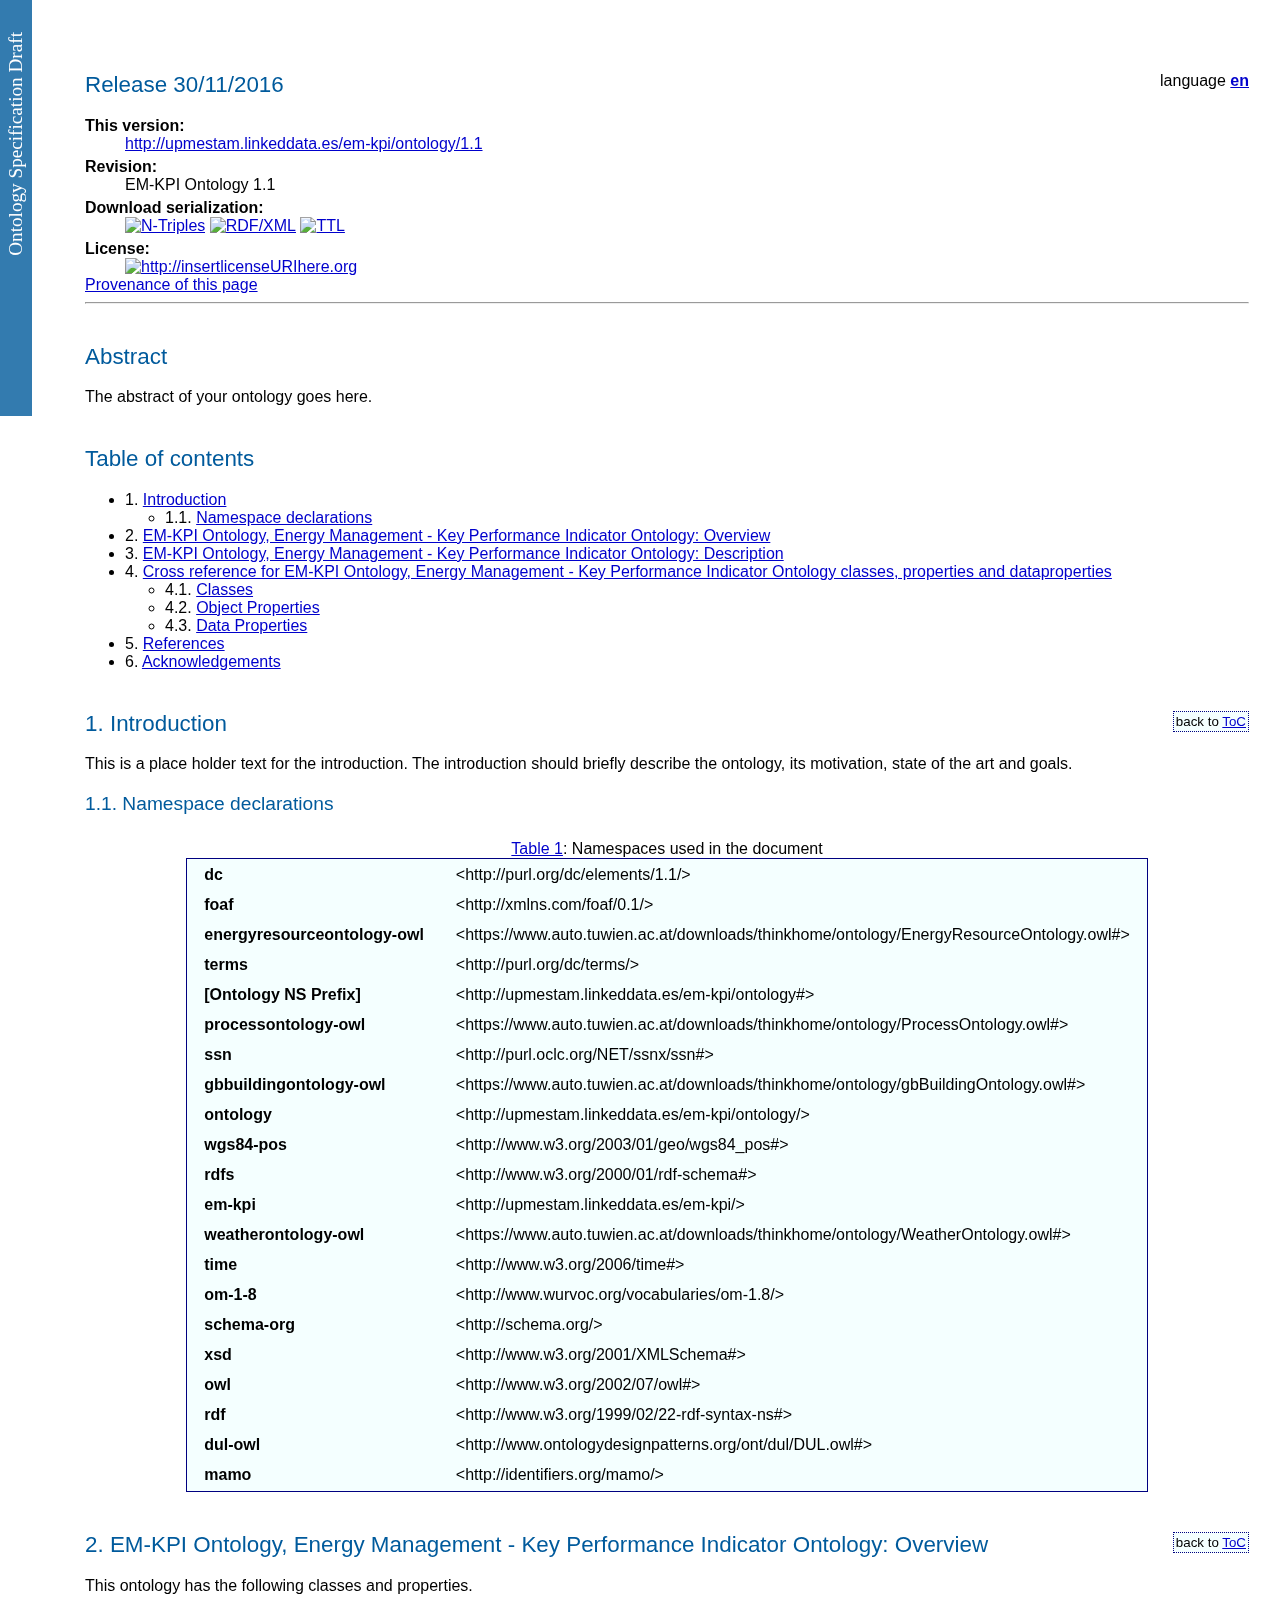
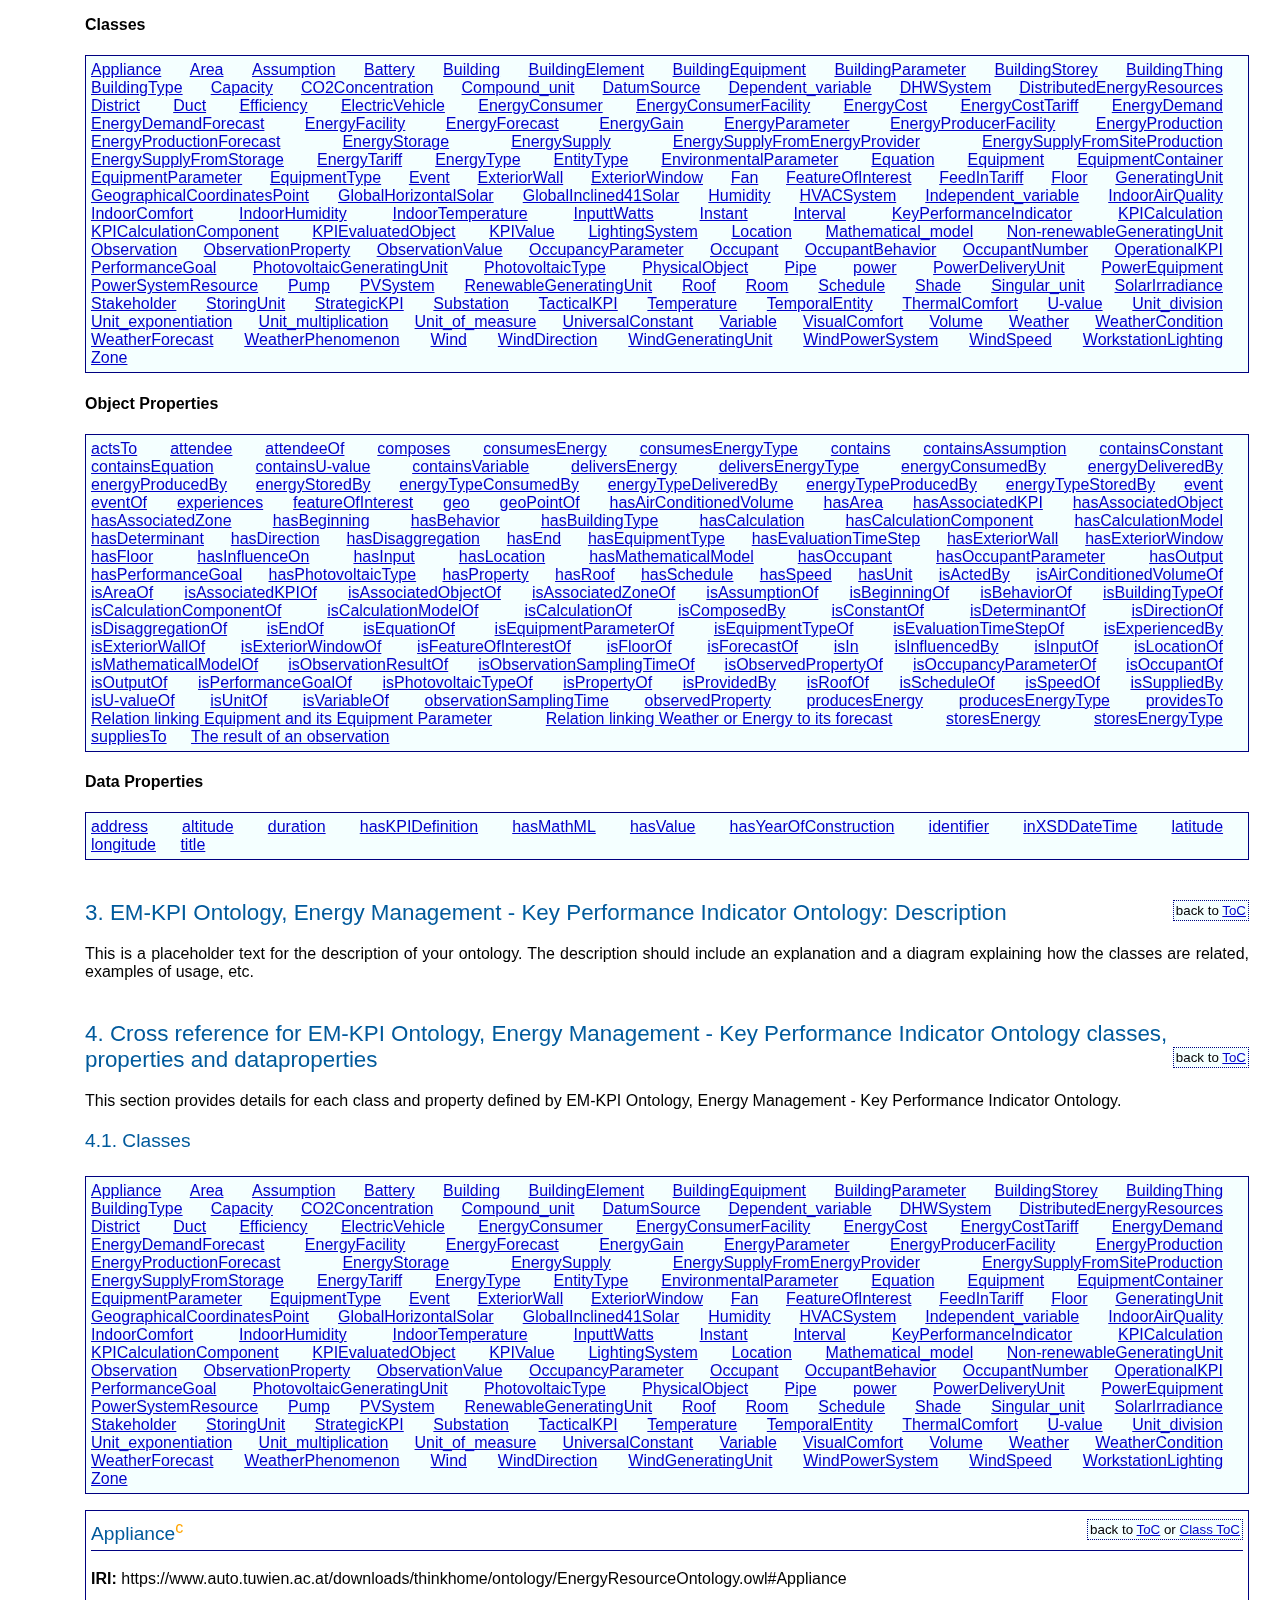
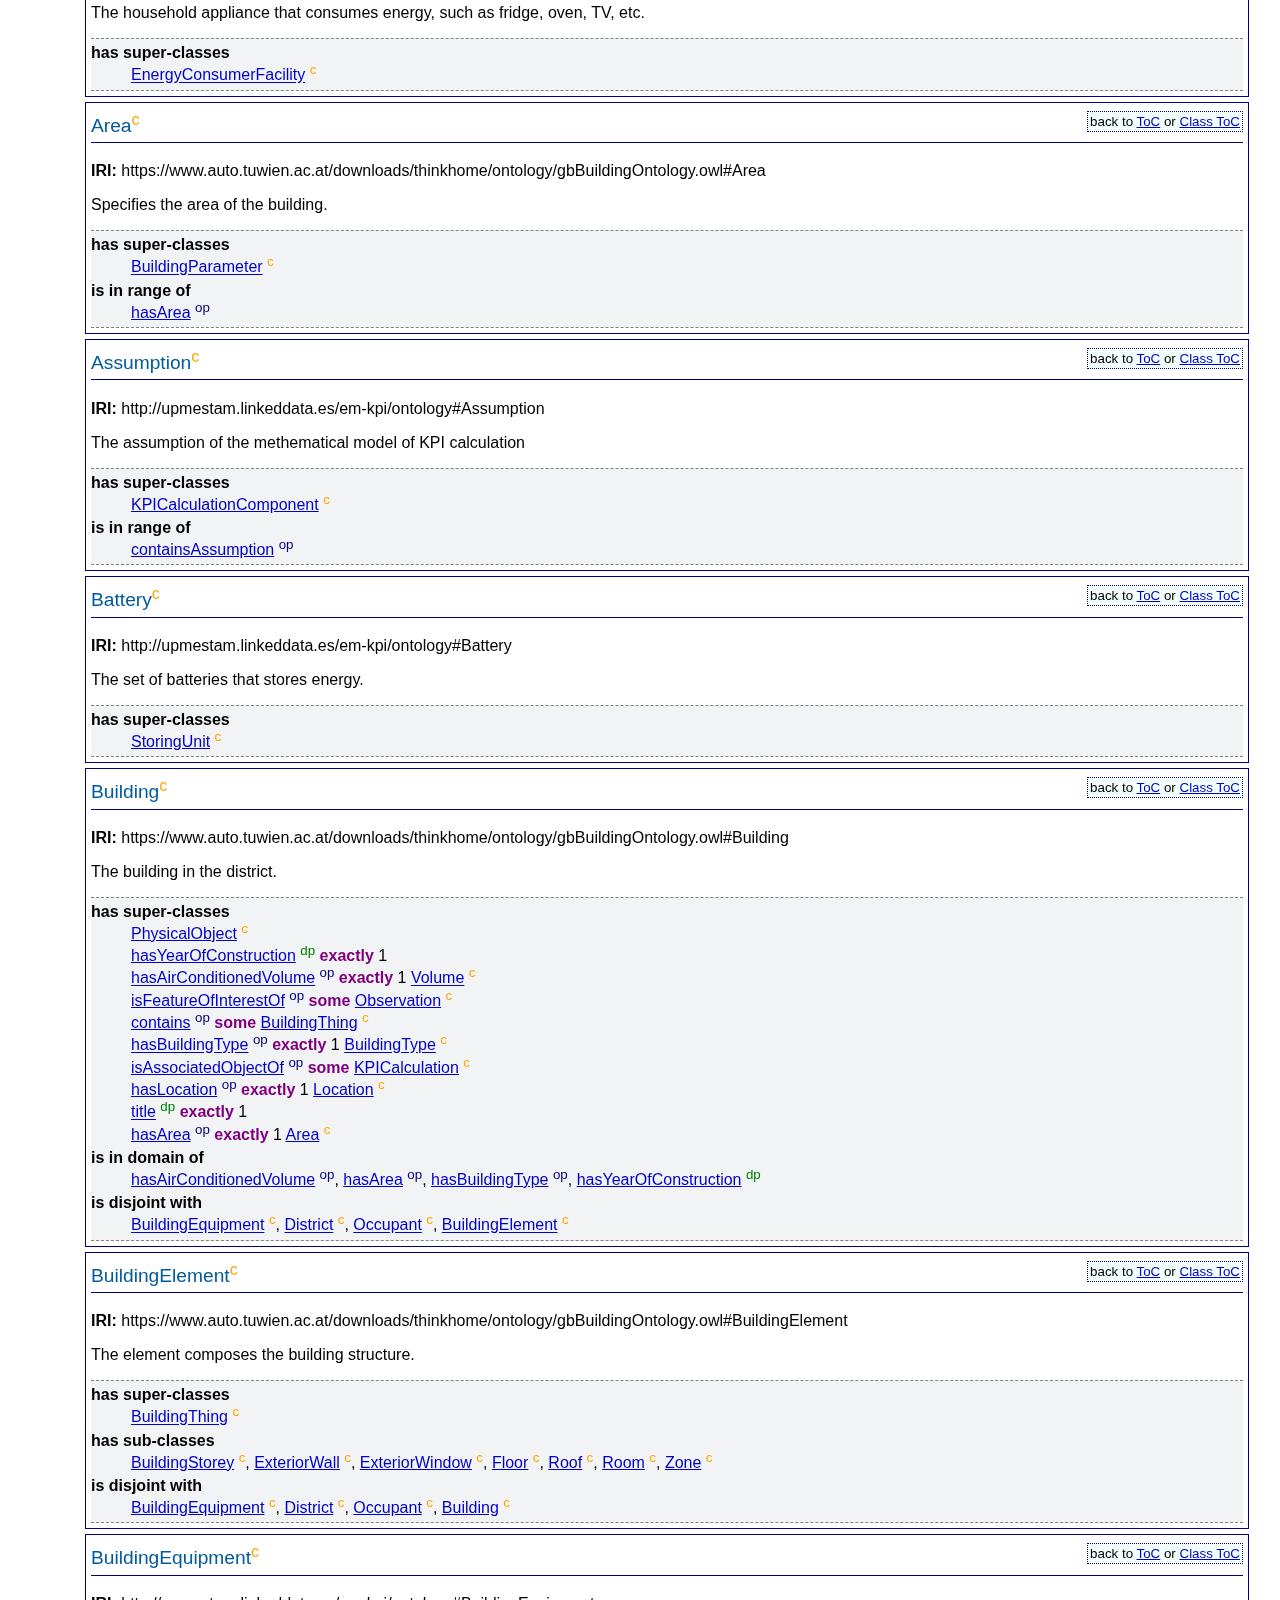
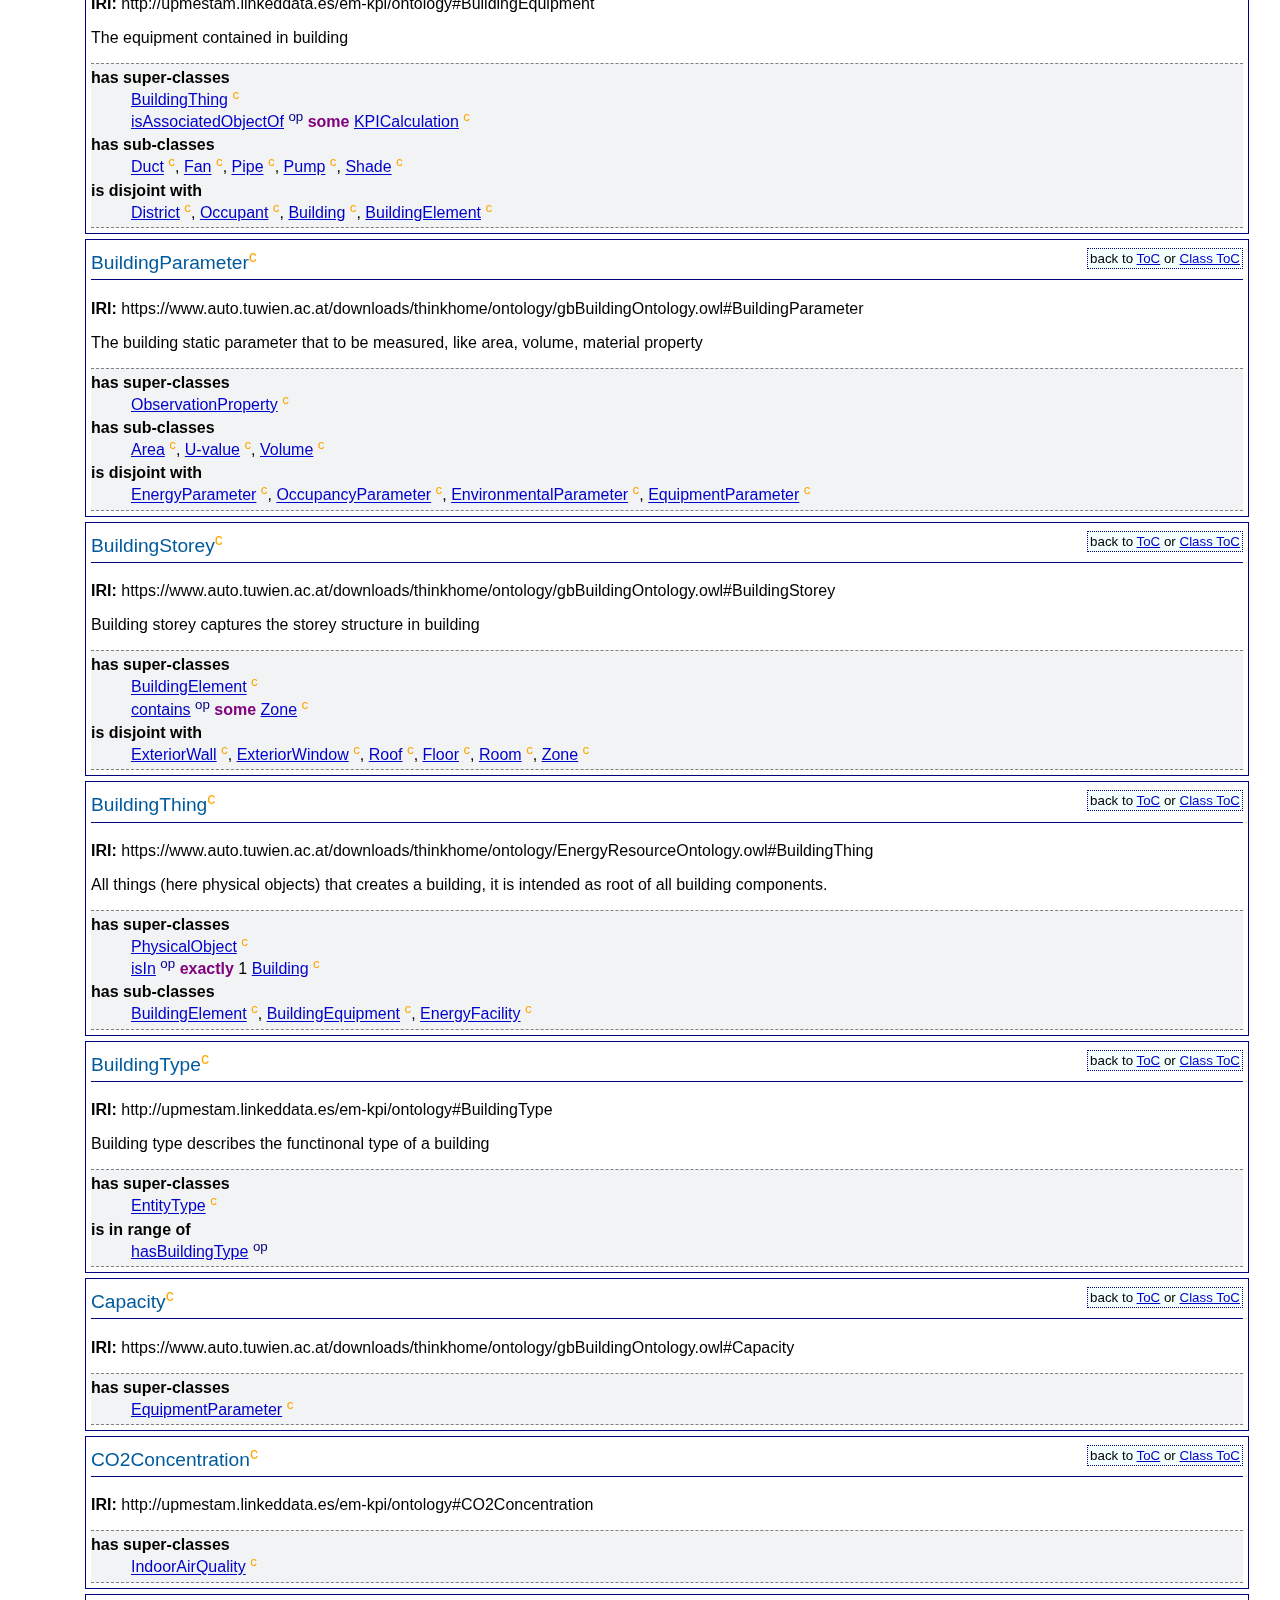
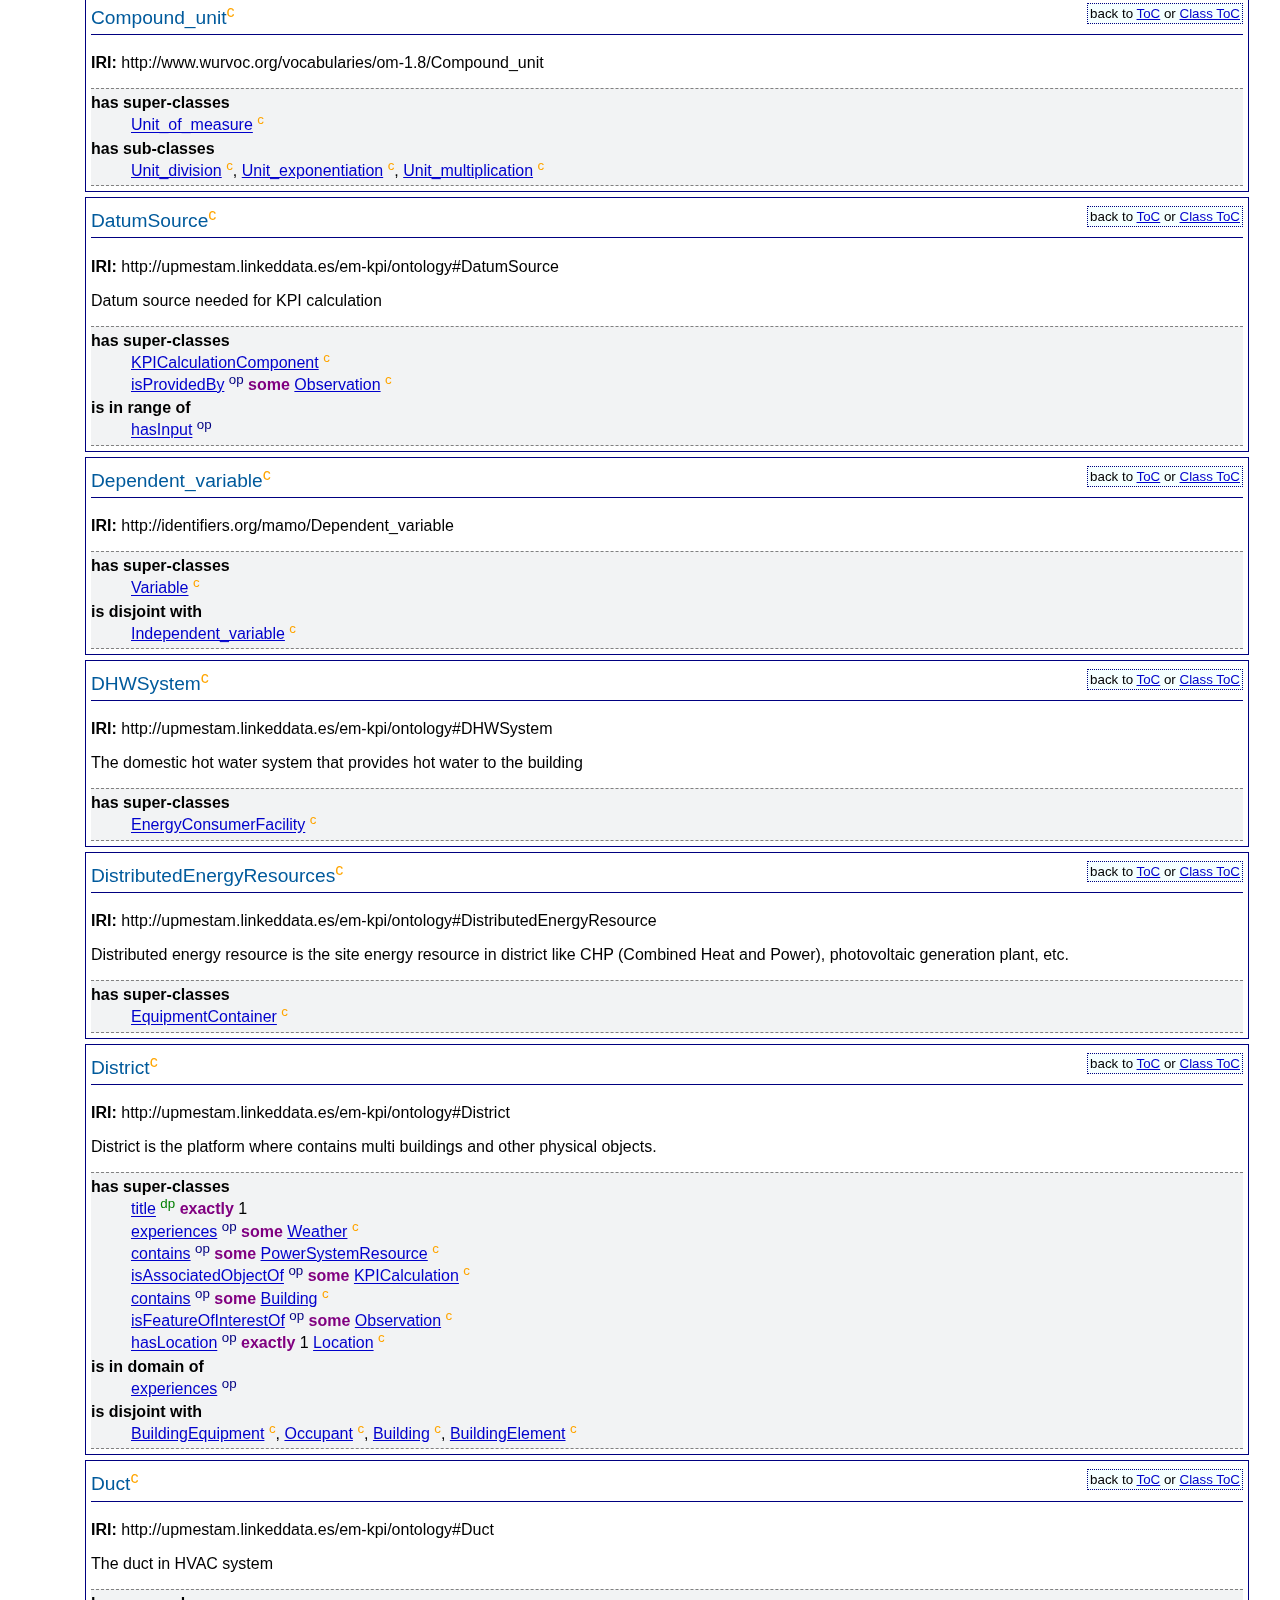
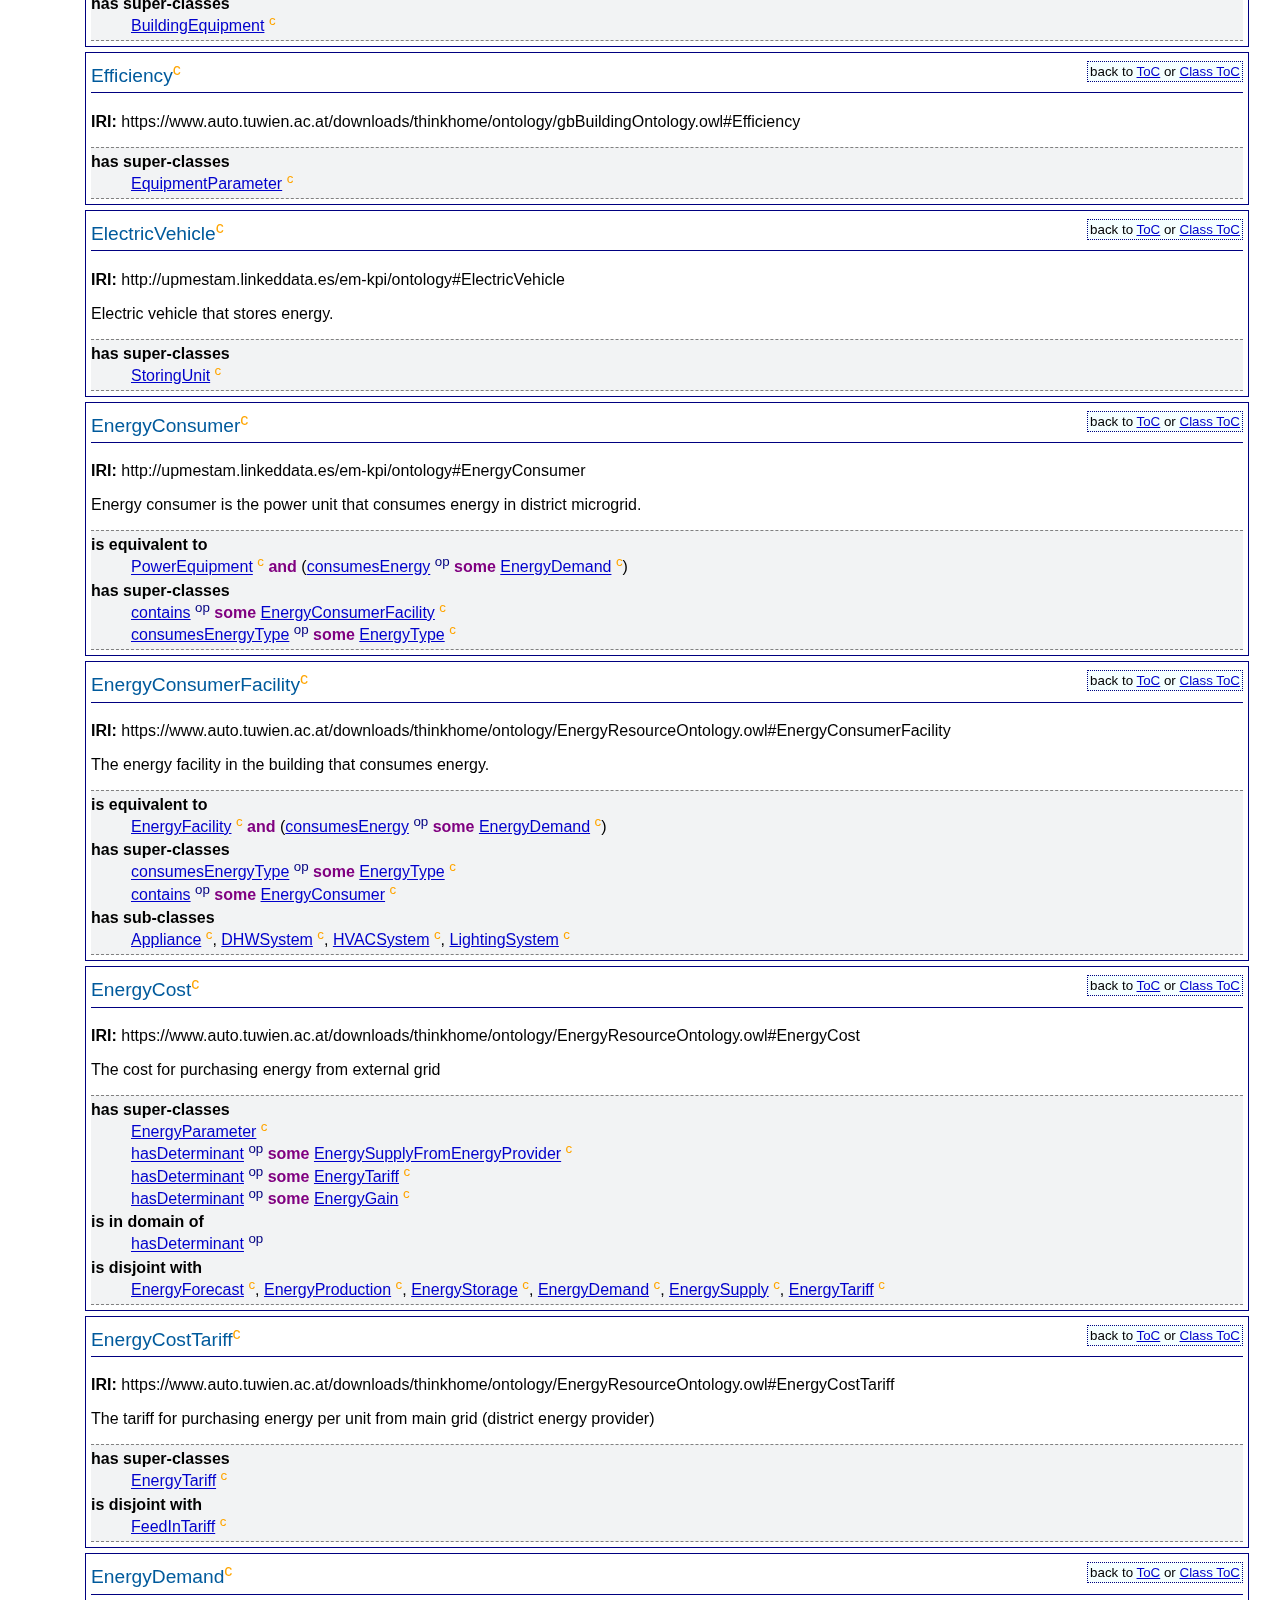
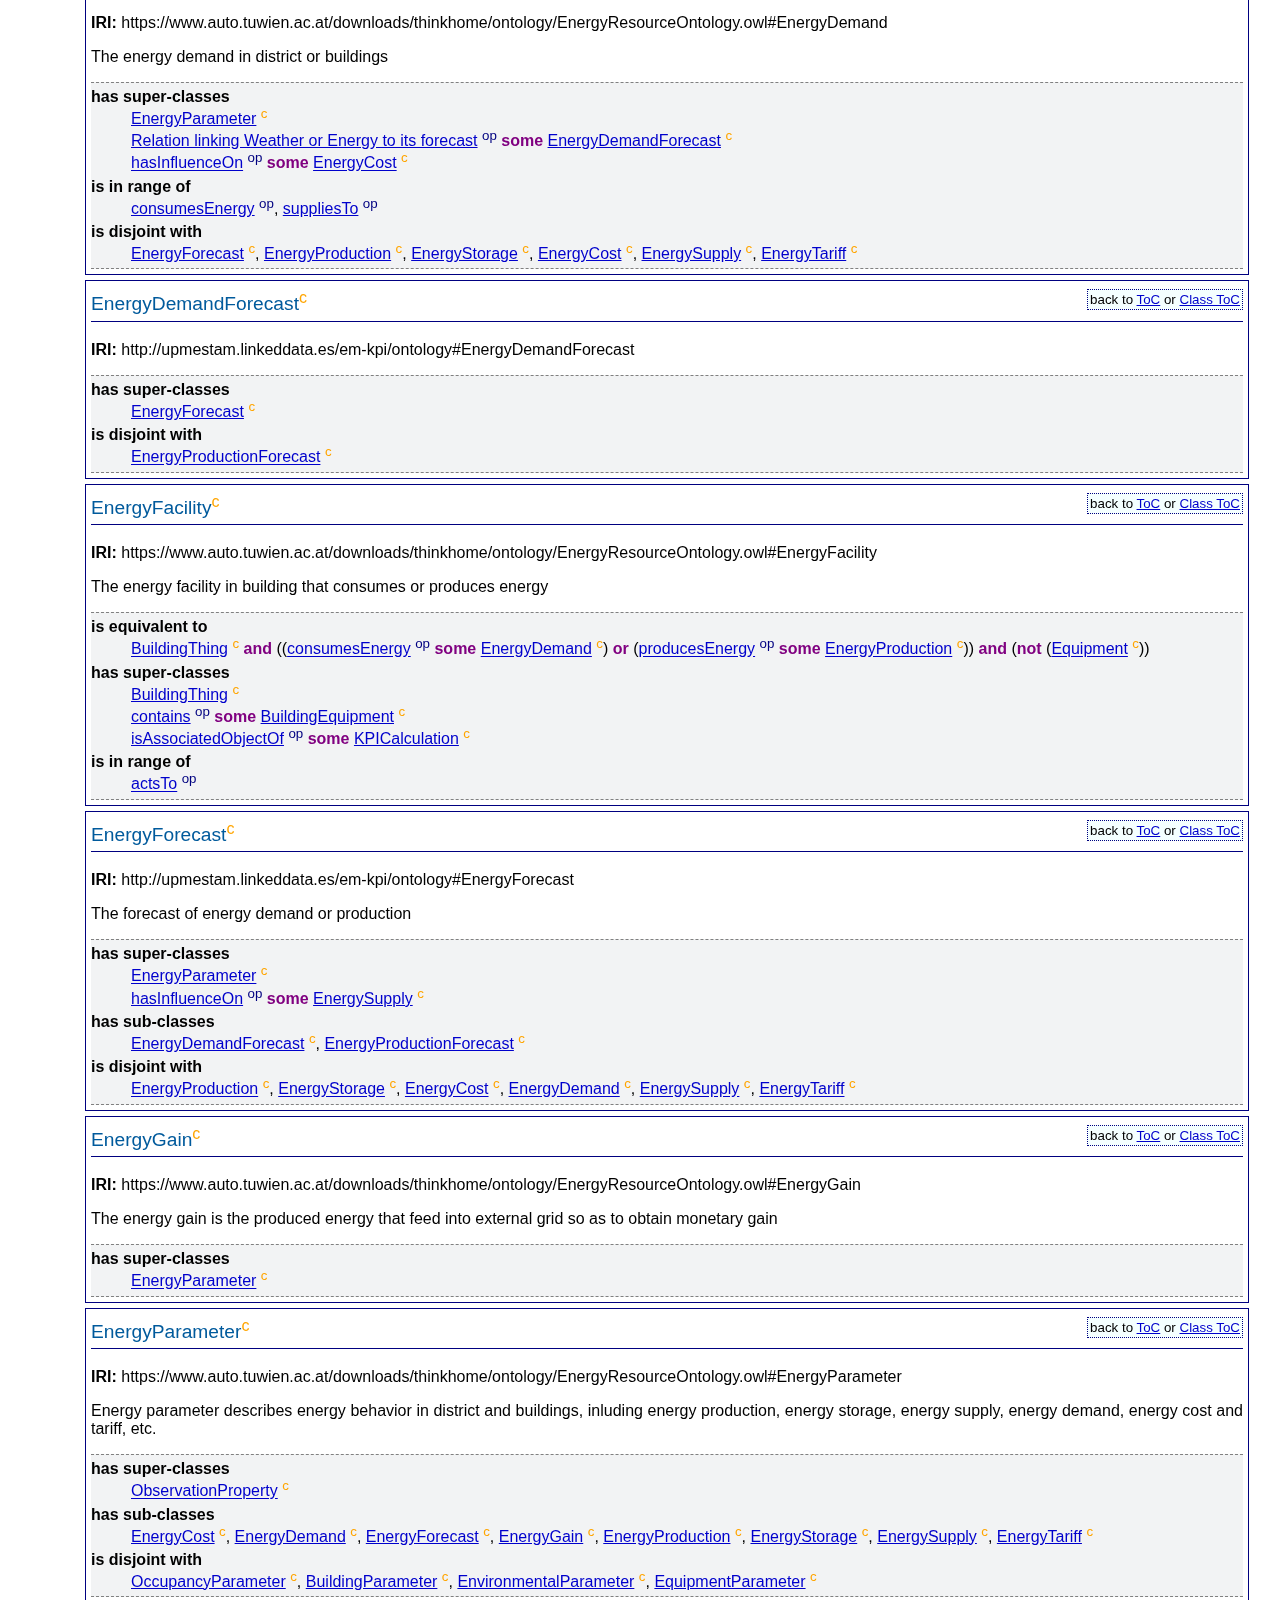
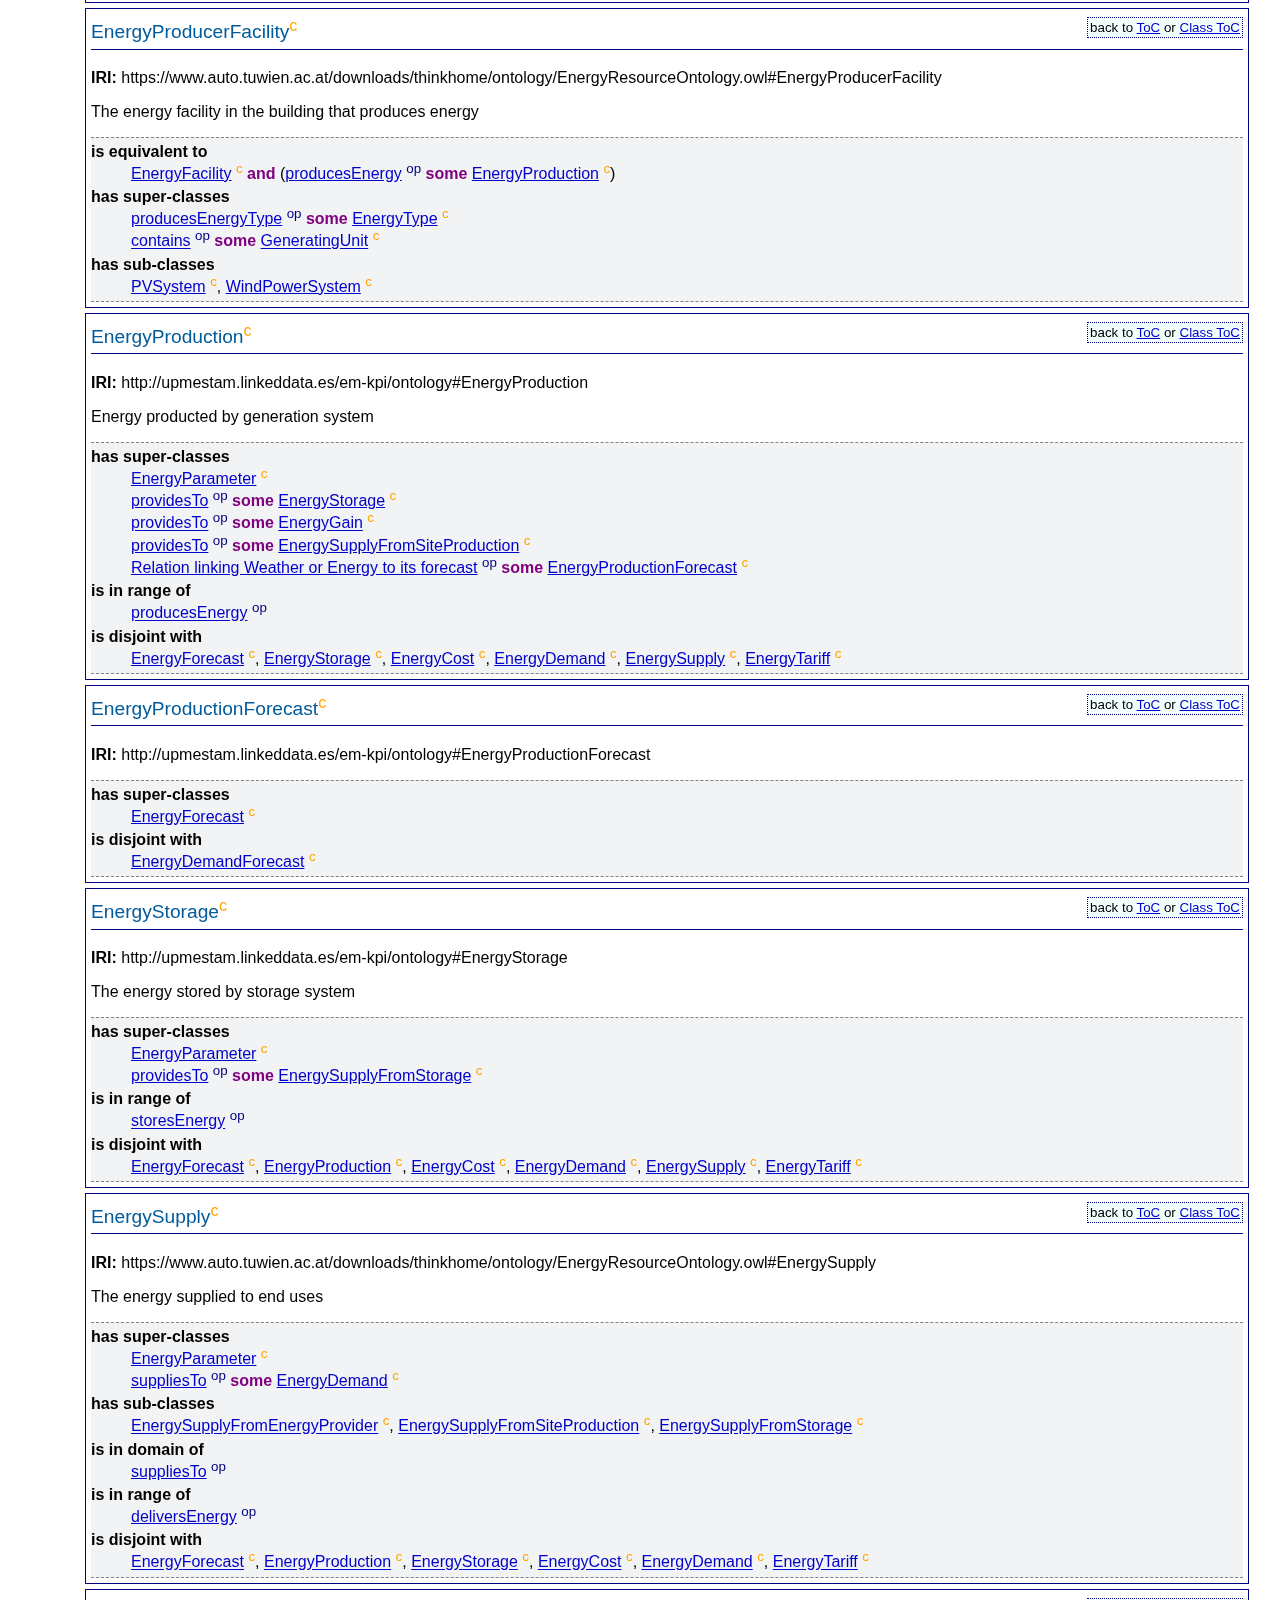
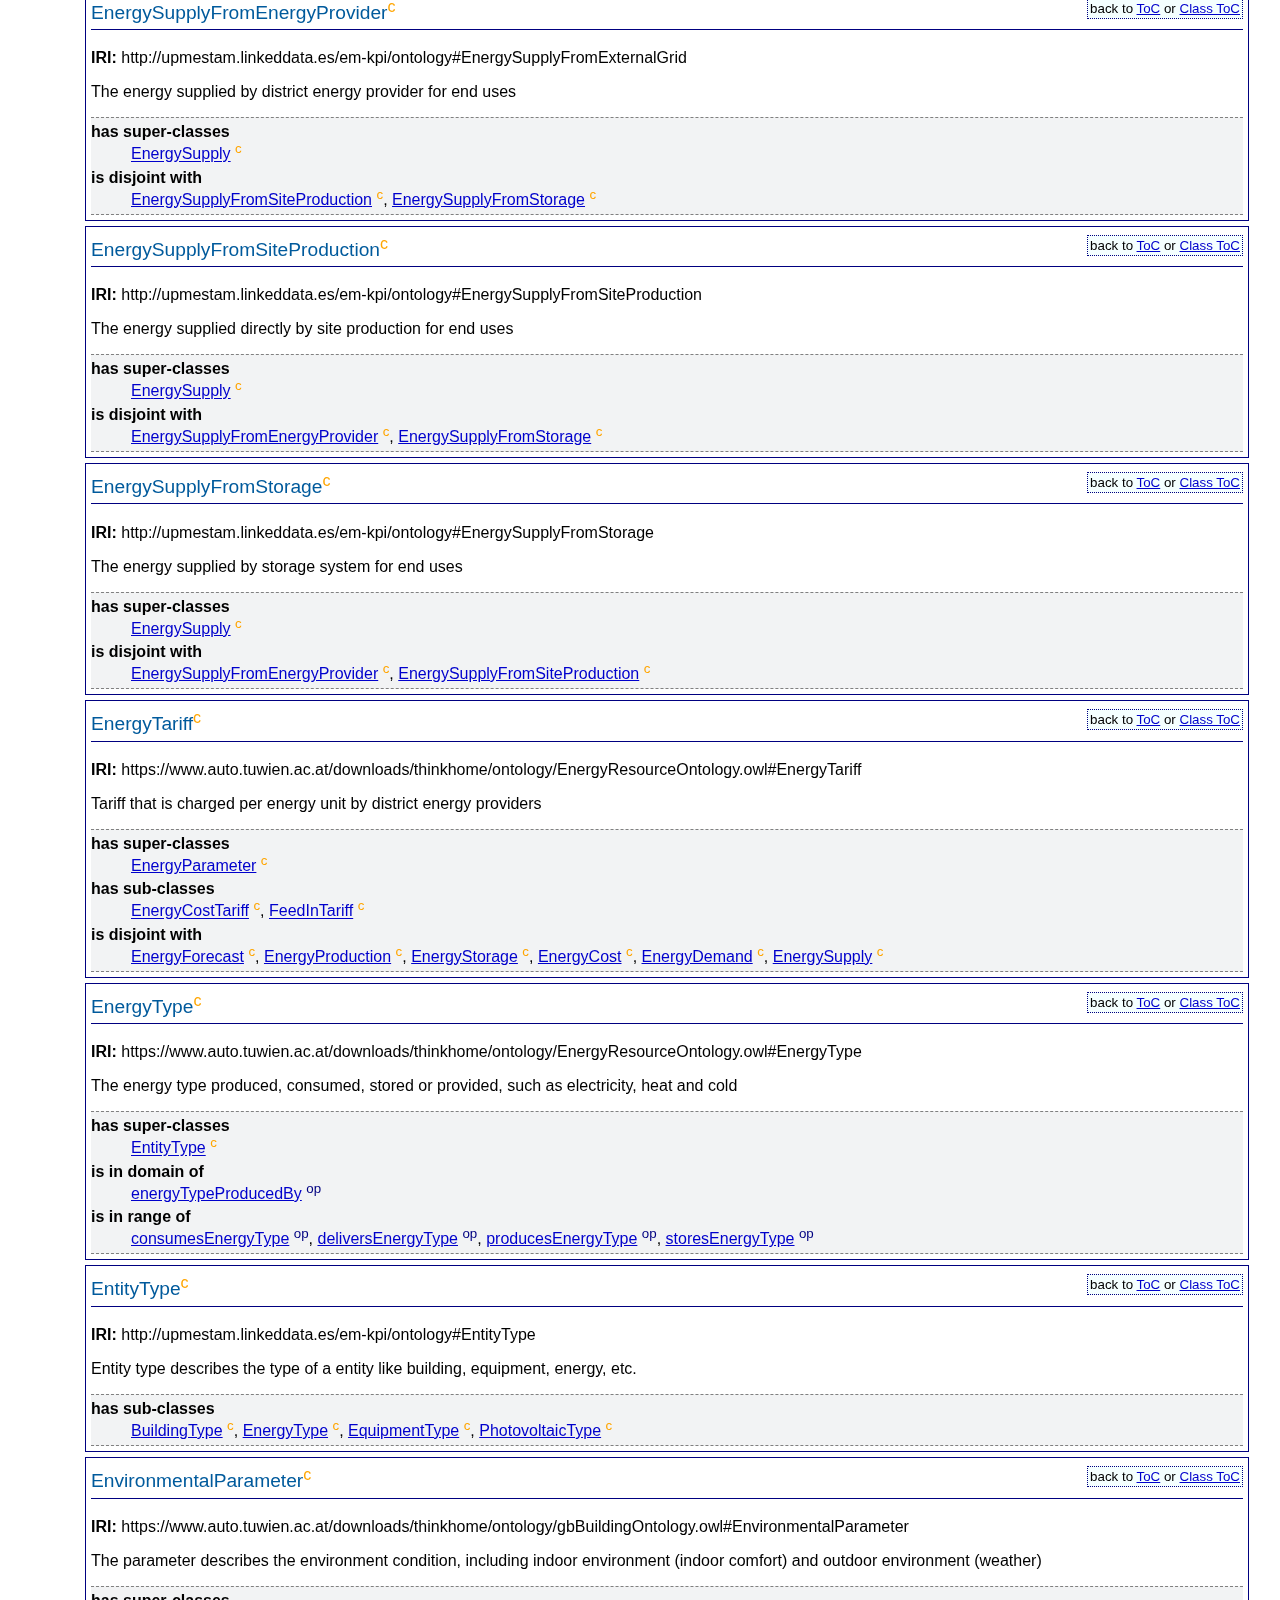
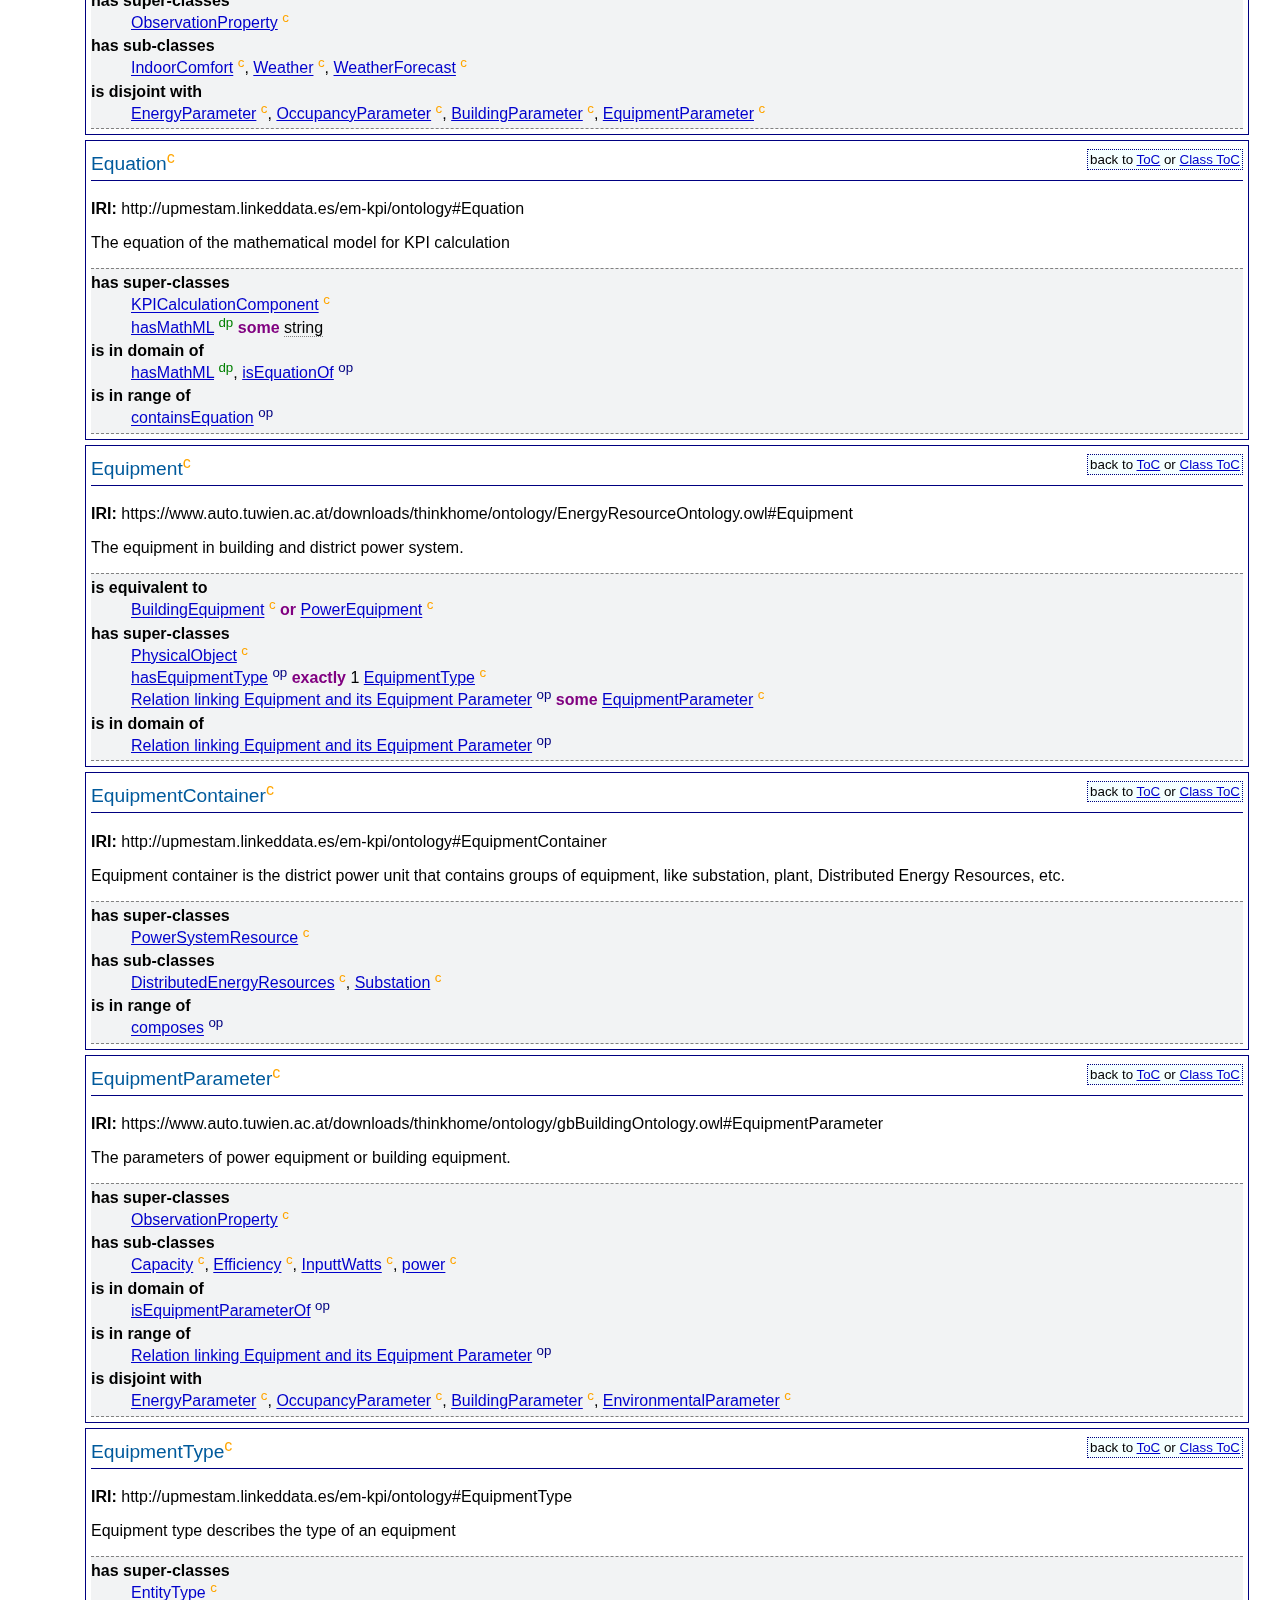
==== OnToology/vocab/em-kpi-1_1.owl/documentation/index-en.html @ 12c440fe "ontoology generated" ====
<!DOCTYPE html>
<html prefix="dc: http://purl.org/dc/terms/ schema: http://schema.org/ prov: http://www.w3.org/ns/prov# foaf: http://xmlns.com/foaf/0.1/ owl: http://www.w3.org/2002/07/owl#">
<head>
<meta http-equiv="content-type" content="text/html; charset=UTF-8" />
 <link rel="stylesheet" href="resources/primer.css" media="screen" />    <link rel="stylesheet" href="resources/rec.css" media="screen" />    <link rel="stylesheet" href="resources/extra.css" media="screen" />    <link rel="stylesheet" href="resources/owl.css" media="screen" />   <script src="resources/jquery.js"></script> 
<script src="resources/marked.min.js"></script> 
    <script> 
function loadHash() {
  jQuery(".markdown").each(function(el){jQuery(this).after(marked(jQuery(this).text())).remove()});
	var hash = location.hash;
	if($(hash).offset()!=null){
	  $('html, body').animate({scrollTop: $(hash).offset().top}, 0);
}
	loadTOC();
}function loadTOC(){
	//process toc dynamically
	  var t='<h2>Table of contents</h2><ul>';i = 1;j=0;
	  jQuery(".list").each(function(){
		if(jQuery(this).is('h2')){
			if(j>0){
				t+='</ul>';
				j=0;
			}
			t+= '<li>'+i+'. <a href=#'+ jQuery(this).attr('id')+'>'+ jQuery(this).text()+'</a></li>';
			i++;
		}
		if(jQuery(this).is('h3')){
			if(j==0){
				t+='<ul>';
			}
			j++;
			t+= '<li>'+(i-1)+'.'+j+'. '+'<a href=#'+ jQuery(this).attr('id')+'>'+ jQuery(this).text()+'</a></li>';
		}
		t = t.replace(' back to ToC','');
	  });
	  t+='</ul>';
	  $("#toc").html(t); 
}    $(function(){
      $("#abstract").load("sections/abstract-en.html"); 
      $("#introduction").load("sections/introduction-en.html"); 
      $("#overview").load("sections/overview-en.html"); 
      $("#description").load("sections/description-en.html"); 
      $("#references").load("sections/references-en.html"); 
      $("#crossref").load("sections/crossref-en.html", null, loadHash); 
    });
    </script> 
  </head> 

<body resource="http://upmestam.linkeddata.es/em-kpi/ontology" typeOf="owl:Ontology schema:TechArticle">
<span resource="" typeOf="foaf:Document schema:WebPage">
<span property="dc:created schema:dateCreated" content="30/11/2016"></span>
<span property="dc:contributor prov:wasAttributedTo schema:contributor" resource="http://purl.org/net/dgarijo"></span>
</span>
<div class="container"><div class="head">
<div style="float:right">language <a href="index-en.html"><b>en</b></a> </div>
<span property="dc:modified schema:dateModified" content="30/11/2016"></span>
<h2>Release  30/11/2016</h2>
<dl>
<dt>This version:</dt>
<dd><a href="http://upmestam.linkeddata.es/em-kpi/ontology/1.1">http://upmestam.linkeddata.es/em-kpi/ontology/1.1</a></dd>
</dl><dt>Revision:</dt>
<dd property="schema:version">EM-KPI Ontology 1.1</dd>
<dl><dt>Download serialization:</dt><dd><span><a href="ontology.n3" target="_blank"><img src="https://img.shields.io/badge/Format-N_Triples-blue.svg" alt="N-Triples"></img></a> </span><span><a href="ontology.xml" target="_blank"><img src="https://img.shields.io/badge/Format-RDF/XML-blue.svg" alt="RDF/XML"></img></a> </span><span><a href="ontology.ttl" target="_blank"><img src="https://img.shields.io/badge/Format-TTL-blue.svg" alt="TTL"></img></a> </span></dd></dl><dl><dt>License: </dt><dd><a rel="license" href="http://insertlicenseURIhere.org" target="_blank"><img src ="https://img.shields.io/badge/License-license name goes here-blue.svg" alt="http://insertlicenseURIhere.org"></img></a>
<span property="dc:license" resource="http://insertlicenseURIhere.org"></span>
</dd></dl><dl><a href="provenance/provenance-en.html" target="_blank">Provenance of this page</a></dl><hr/>
</div>
<div class="status">
<div>
<span>Ontology Specification Draft</span>
</div>
</div>     <div id="abstract"></div>
<div id="toc"></div>     <div id="introduction"></div>
     <div id="overview"></div>
     <div id="description"></div>
     <div id="crossref"></div>
     <div id="references"></div>
<div id="acknowledgements">
<h2 id="ack" class="list">Acknowledgements <span class="backlink"> back to <a href="#toc">ToC</a></span></h2>
<p>The authors would like to thank <a href="http://www.essepuntato.it/">Silvio Peroni</a> for developing <a href="http://www.essepuntato.it/lode">LODE</a>, a Live OWL Documentation Environment, which is used for representing the Cross Referencing Section of this document and <a href="https://w3id.org/people/dgarijo">Daniel Garijo</a> for developing <a href="https://github.com/dgarijo/Widoco">Widoco</a>, the program used to create the template used in this documentation.</p>
</div>
</body> 
</html>
---- OnToology/vocab/em-kpi-1_1.owl/documentation/resources/primer.css ----
/* define a class "noprint" for sections which don't get printed */  
.noprint { display: none; }

/* our syntax menu for switching */
div.syntaxmenu {
  border: 1px dotted black;
  padding:0.5em;
  margin: 1em; 
}

.container {
    margin-right: auto;
    margin-left: auto;
    padding-left: 15px;
    padding-right: 15px;
}

@media print {
   div.syntaxmenu { display:none; }
}

/* use tab-like headers for syntax examples */
div.exampleheader {
  font-size: 90%;
  float: left;
  background: #F9F9F9;
  color: #2F6FAB;
  border: 1px dashed #2F6FAB;
  border-bottom: 0px;
  padding-top: 2px;
}

div.exampleheader span.exampleheader {
  background: #F9F9F9;
  padding-top: 0px;
  padding-right: 10px;
  padding-left: 10px;
  padding-bottom: 3px;
  padding-top: 0px;
}

/* Also copy MediaWiki style here, so it will not look different when exported */
div.fssyntax pre, div.rdfxml pre, div.owlxml pre, div.turtle pre, div.manchester pre  {
  background-color: #F9F9F9;
  border: 1px dashed #2F6FAB;
  color: black;
  line-height: 1.1em;
  padding: 1em;
  clear: both;
  margin-left: 0em;
}
/* Expansion to add the status*/
.status {
    position: fixed;
    left: 0em;
    top: 0em;
    text-align: right;
    vertical-align: middle;
    /* Square version of the inside span. Slightly larger */
    width: 26em;
    height: 26em;
    z-index: -1;
    opacity: 0.8;
    
    /** From http://stackoverflow.com/questions/1080792/how-to-draw-vertical-text-with-css-cross-browser */

    -webkit-transform: rotate(-90deg);
    -moz-transform: rotate(-90deg);
    -ms-transform: rotate(-90deg);
    -o-transform: rotate(-90deg);
    transform: rotate(-90deg);
    /* also accepts left, right, top, bottom coordinates; not
    * required, but a good idea for styling */
    -webkit-transform-origin: 50% 50%;
    -moz-transform-origin: 50% 50%;
    -ms-transform-origin: 50% 50%;
    -o-transform-origin: 50% 50%;
    transform-origin: 50% 50%;

    /* Should be unset in IE9+ I think. */
    filter: progid:DXImageTransform.Microsoft.BasicImage(rotation=3);
}

/* The actual status box */
 .status div {   
    display: block;
    background: rgb(0, 90, 156);
    color: white;
    width: 24em;
    padding-top: 0.3em;
    padding-left: 0em;
    padding-right: 5em;
    padding-bottom: 0.3em;
    /* Enable for debugging 
    border: red thin solid;
     */
} 

/* And text inside, don't confuse fonts as it breaks em above */
.status div span {
    font-family: "Tauri";
    font-size: larger;
}
---- OnToology/vocab/em-kpi-1_1.owl/documentation/resources/rec.css ----
/* Style for a "Recommendation" */

/*
   Copyright 1997-2003 W3C (MIT, ERCIM, Keio). All Rights Reserved.
   The following software licensing rules apply:
   http://www.w3.org/Consortium/Legal/copyright-software */

/* $Id: base.css,v 1.25 2006/04/18 08:42:53 bbos Exp $ */

body {
  padding: 2em 1em 2em 70px;
  margin: 0;
  font-family: sans-serif;
  color: black;
  background: white;
  background-position: top left;
  background-attachment: fixed;
  background-repeat: no-repeat;
  counter-reset:section;
}
:link { color: #00C; background: transparent }
:visited { color: #609; background: transparent }
a:active { color: #C00; background: transparent }

a:link img, a:visited img { border-style: none } /* no border on img links */

a img { color: white; }        /* trick to hide the border in Netscape 4 */
@media all {                   /* hide the next rule from Netscape 4 */
  a img { color: inherit; }    /* undo the color change above */
}

th, td { /* ns 4 */
  font-family: sans-serif;
}

h1, h2, h3, h4, h5, h6 { text-align: left }
h2.list{counter-reset:subsection }
h2.list:before{counter-increment:section;content: counter(section) ". ";}
h3.list:before{counter-increment:subsection;content: counter(section) "." counter(subsection) ". ";
	}
h3.list{margin-top: 20px;
	border-bottom: 0px; }
/* background should be transparent, but WebTV has a bug */
h1, h2, h3 { color: #005A9C; background: white }
h1 { font: 170% sans-serif }
h2 { font: 140% sans-serif }
h3 { font: 120% sans-serif }
h4 { font: bold 100% sans-serif }
h5 { font: italic 100% sans-serif }
h6 { font: small-caps 100% sans-serif }

.hide { display: none }

div.head { margin-bottom: 1em }
div.head h1 { margin-top: 2em; clear: both }
div.head table { margin-left: 2em; margin-top: 2em }

p.copyright { font-size: small }
p.copyright small { font-size: small }

@media screen {  /* hide from IE3 */
a[href]:hover { background: #ffa }
}

pre { margin-left: 2em }
/*
p {
  margin-top: 0.6em;
  margin-bottom: 0.6em;
}
*/
dt, dd { margin-top: 0; margin-bottom: 0 } /* opera 3.50 */
dt { font-weight: bold }

pre, code { font-family: monospace } /* navigator 4 requires this */

ul.toc, ol.toc {
  list-style: disc;		/* Mac NS has problem with 'none' */
  list-style: none;
}

@media aural {  
  h1, h2, h3 { stress: 20; richness: 90 }
  .hide { speak: none }
  p.copyright { volume: x-soft; speech-rate: x-fast }
  dt { pause-before: 20% }
  pre { speak-punctuation: code } 
}
---- OnToology/vocab/em-kpi-1_1.owl/documentation/resources/extra.css ----
body {
    text-align: justify;    
}

h1 {
    line-height: 110%;    
}

.hlist {
    border: 1px solid navy;
    padding:5px;
    background-color: #F4FFFF; 
}

.hlist li {
    display: inline;
    display: inline-table;
    list-style-type: none;
    padding-right: 20px;
    
}

.entity {
    border: 1px solid navy;
    margin:5px 0px 5px 0px;
    padding: 5px;    
}

.type-c {
    cursor:help;
    color:orange;
}

.type-op {
    cursor:help;
    color:navy;    
}

.type-dp {
    cursor:help;
    color:green;    
}

.type-ap {
    cursor:help;
    color:maroon;    
}

.type-ni {
    cursor:help;
    color:brown;    
}

.logic {
    color:purple;
    font-weight:bold;    
}

h3 {
    margin-top: 3px;
    padding-bottom: 5px;
	border-bottom: 1px solid navy;
}

h2 {
    margin-top:40px;    
}

.dotted {
    border-bottom: 1px dotted gray;
}

dt {
    margin-top:5px;
}

.description {
    border-top: 1px dashed gray;
    border-bottom: 1px dashed gray;
    background-color: rgb(242, 243, 244);
    margin-top:5px;
    padding-bottom:5px;
}

.description dl {
    background-color: rgb(242, 243, 244);
}

.description ul {
    padding-left: 12px;
    margin-top: 0px;
}

.backlink {
    font-size:10pt;
    text-align:right;
    float:right;
    color:black;
    padding: 2px;
    border: 1px dotted navy;
    background-color: #F4FFFF;
}

.imageblock {
	text-align: center;
}

.imageblock img {
	border:1px solid gray;
}

.endnote {
	margin-top: 40px;
	border-top: 1px solid gray;
	padding-top: 10px;
	text-align: center;
	color:gray;
	font-size:70%;
}

.literal {
    color:green;
    font-style:italic;
}
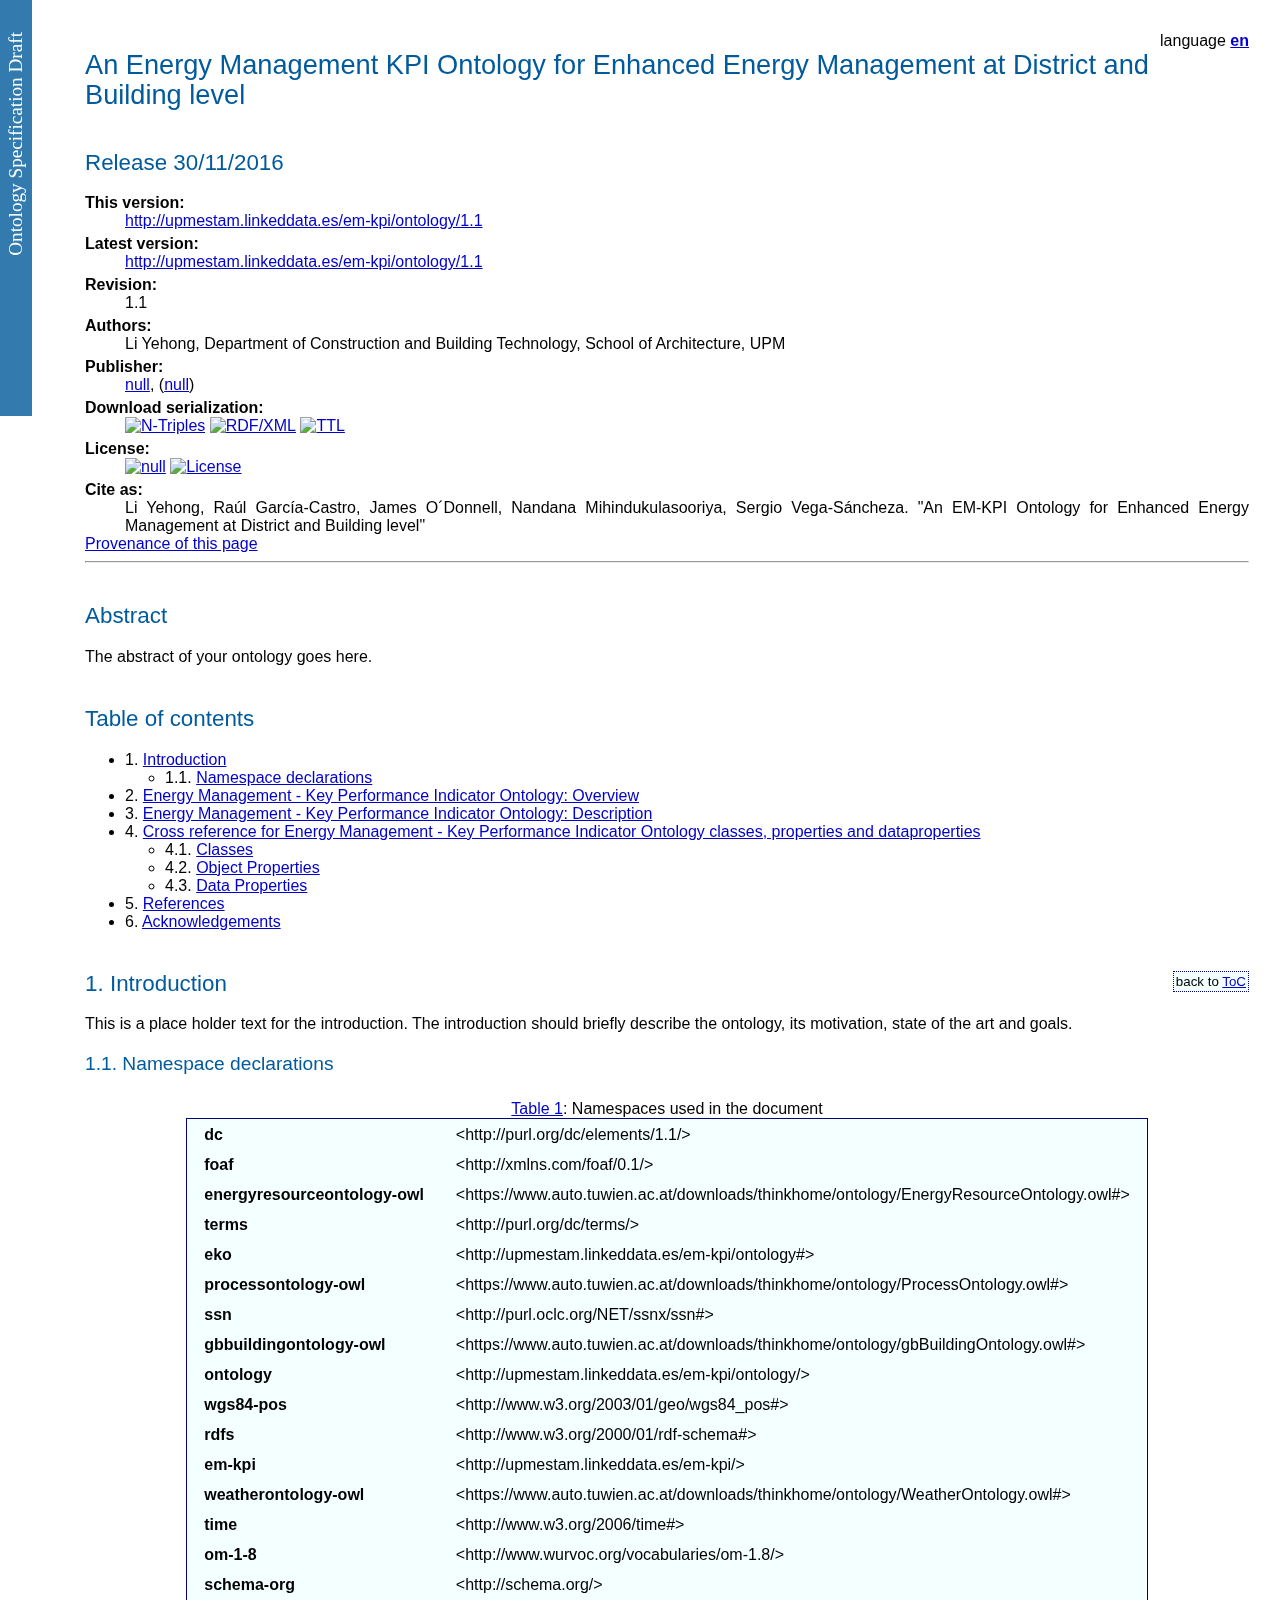
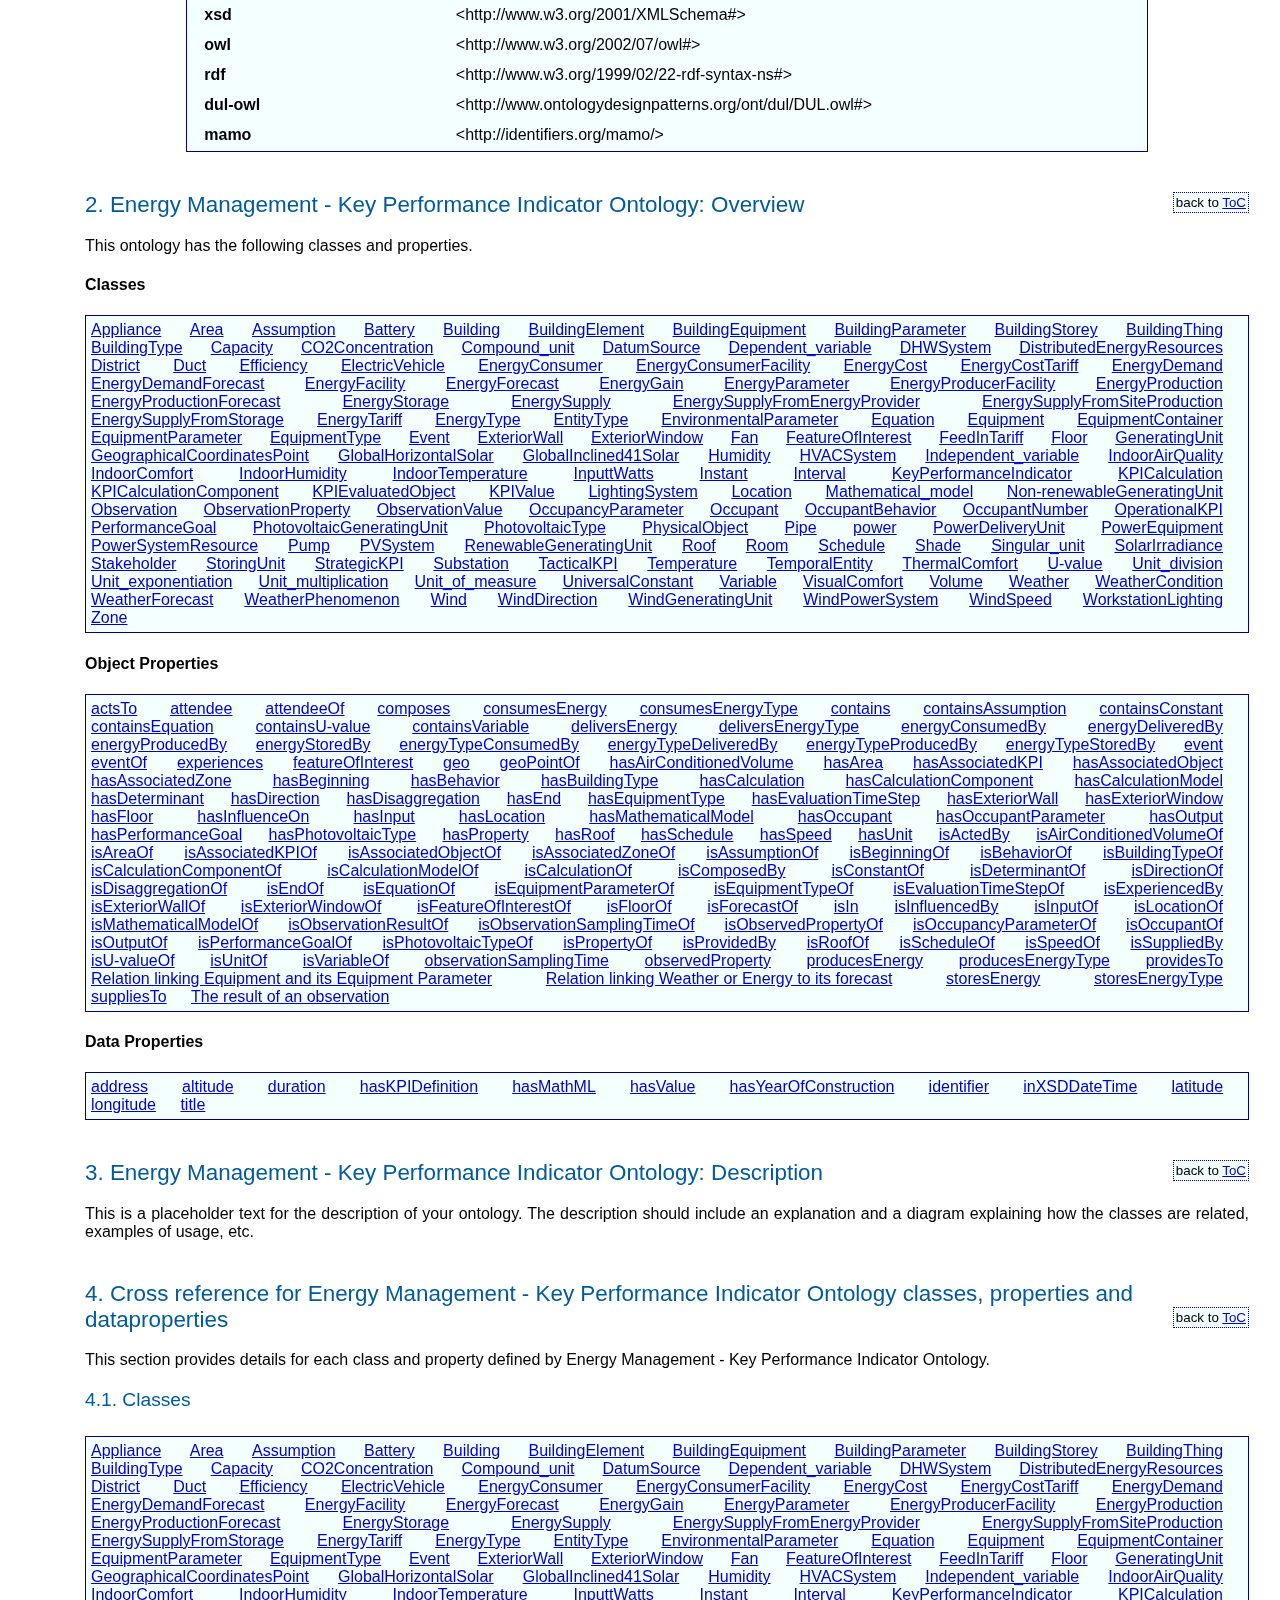
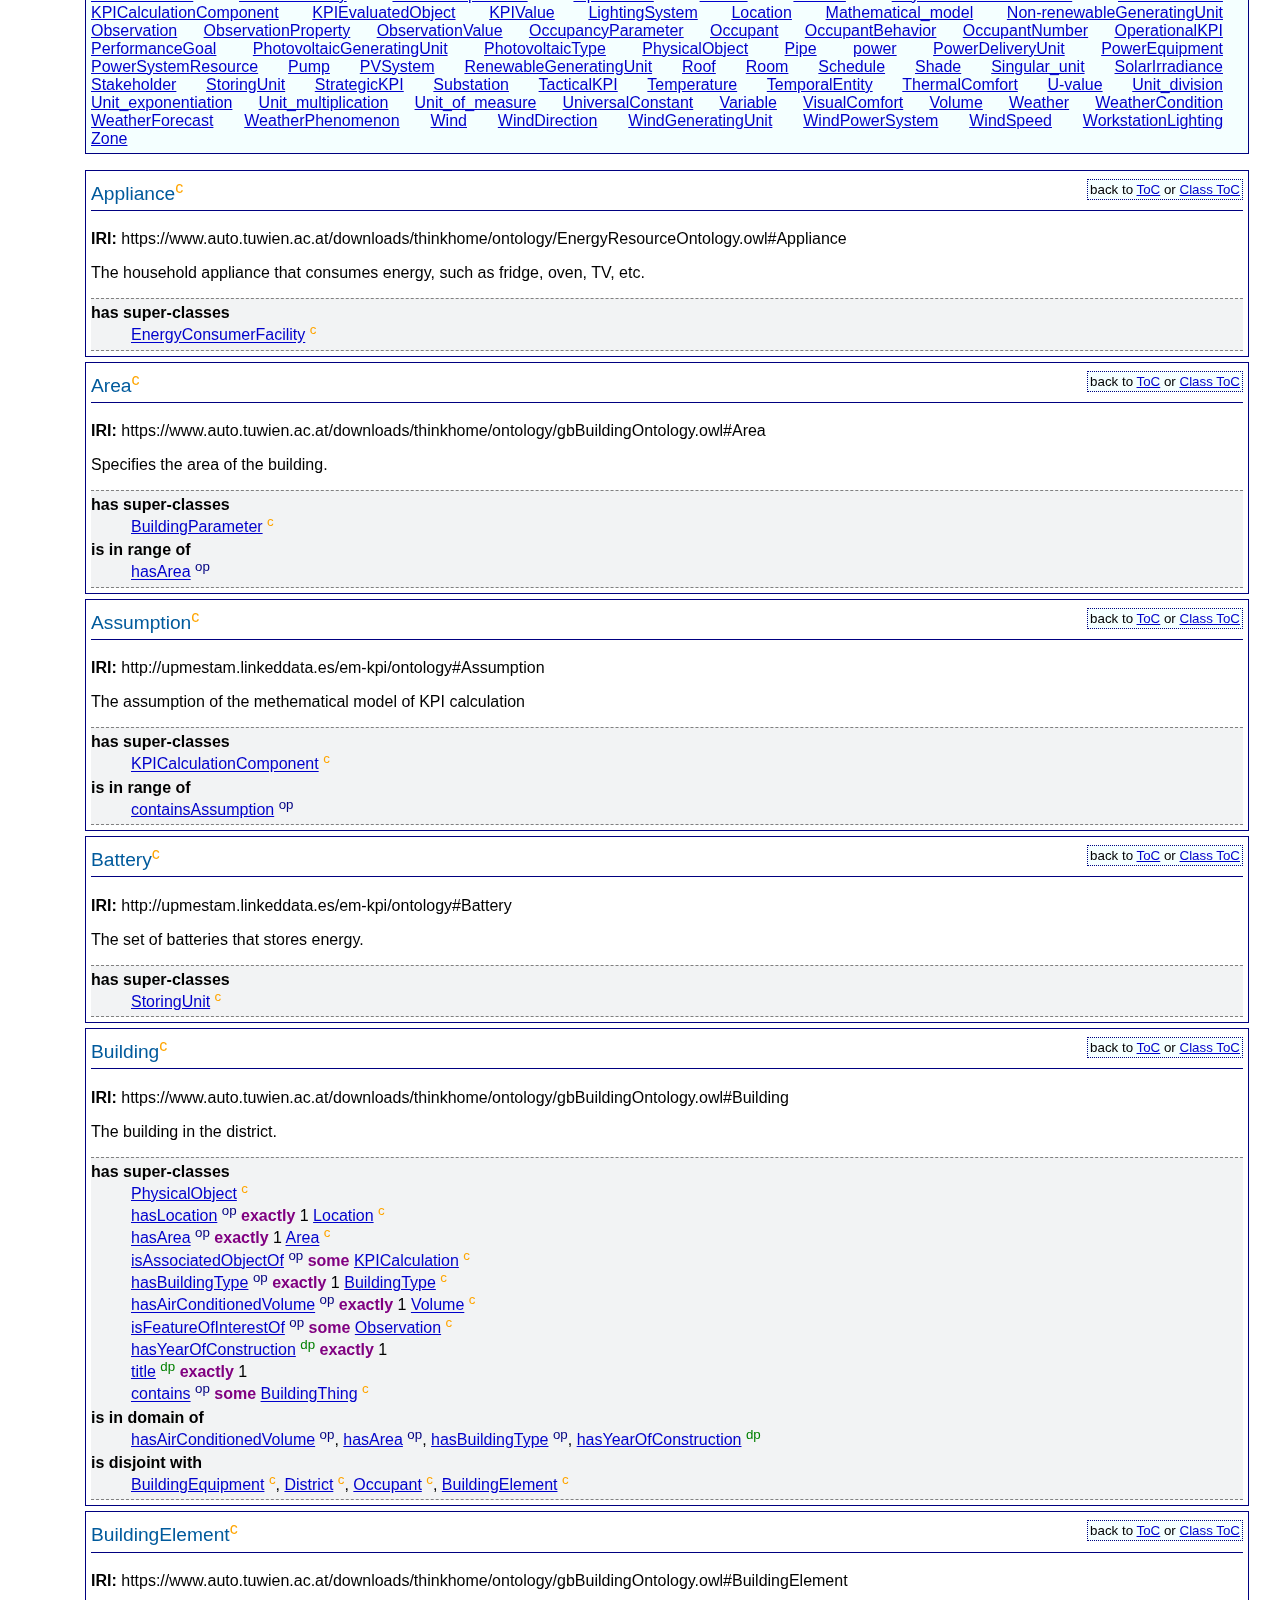
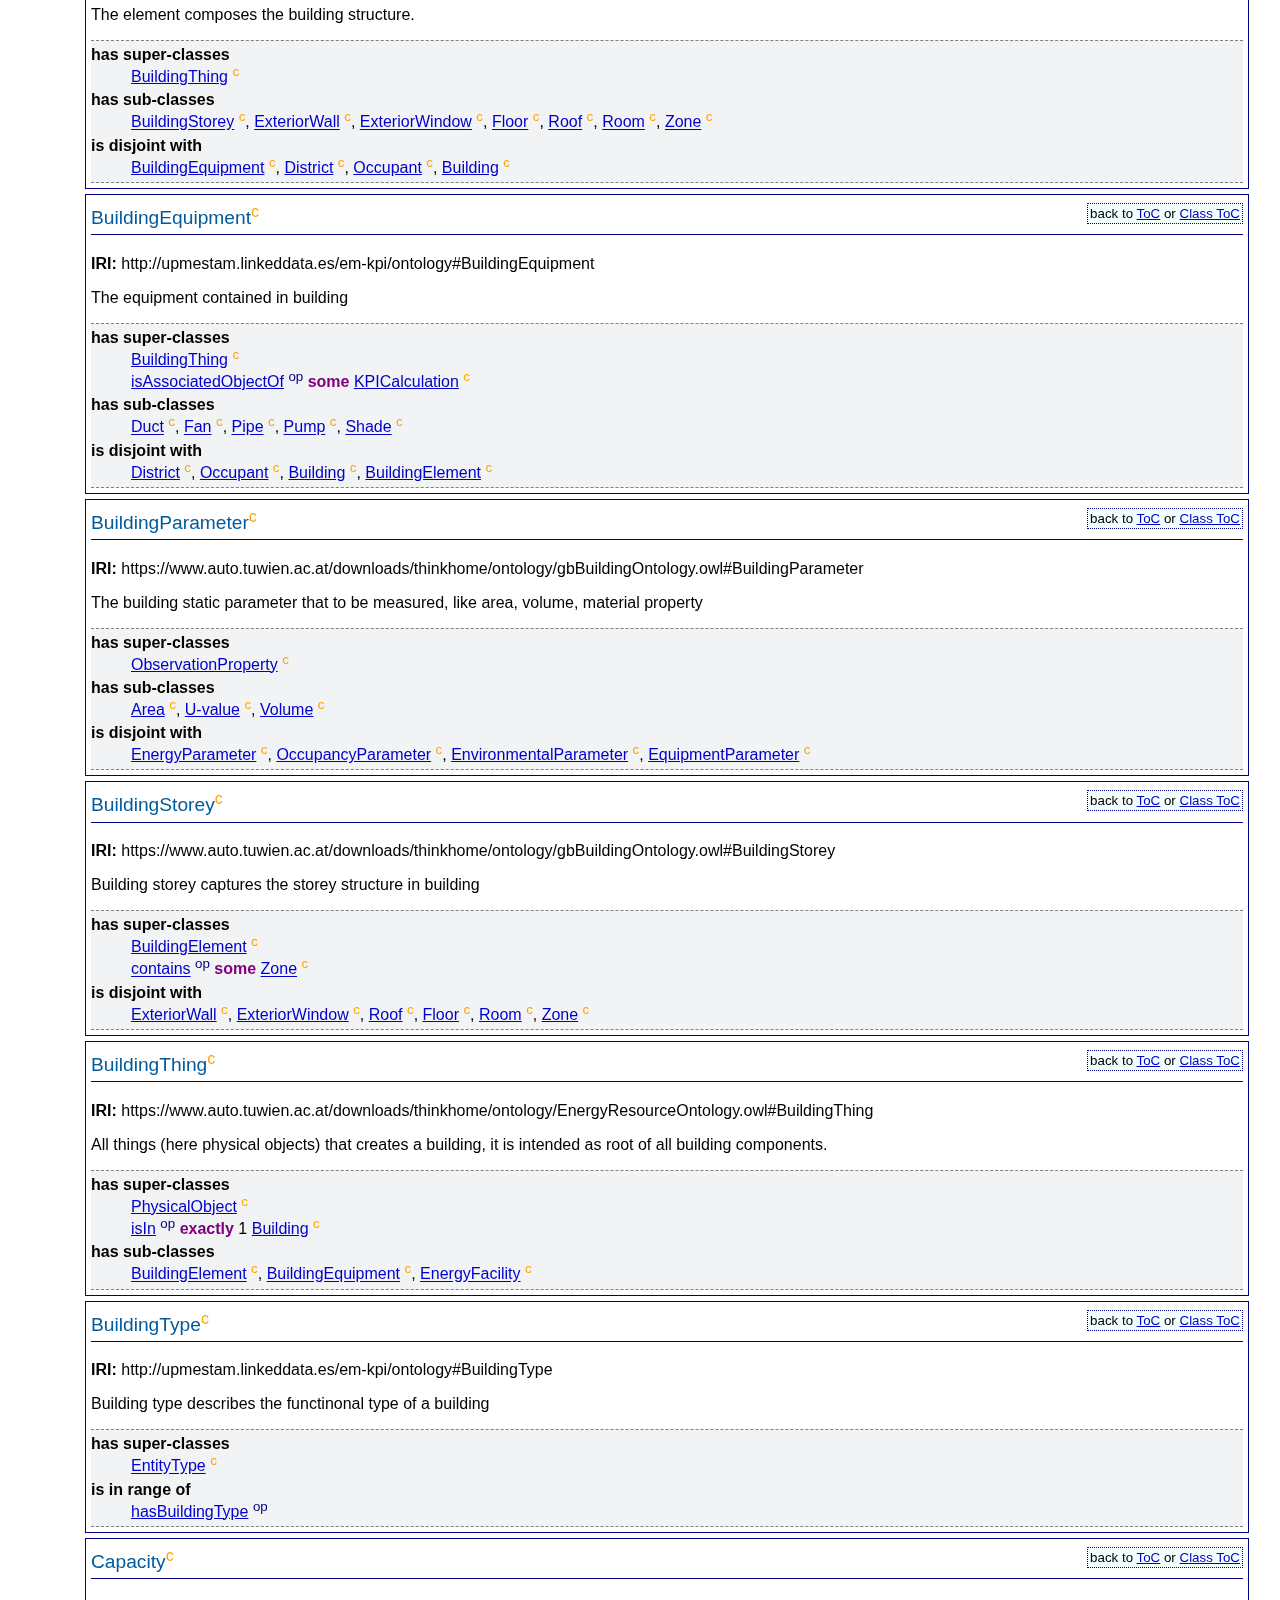
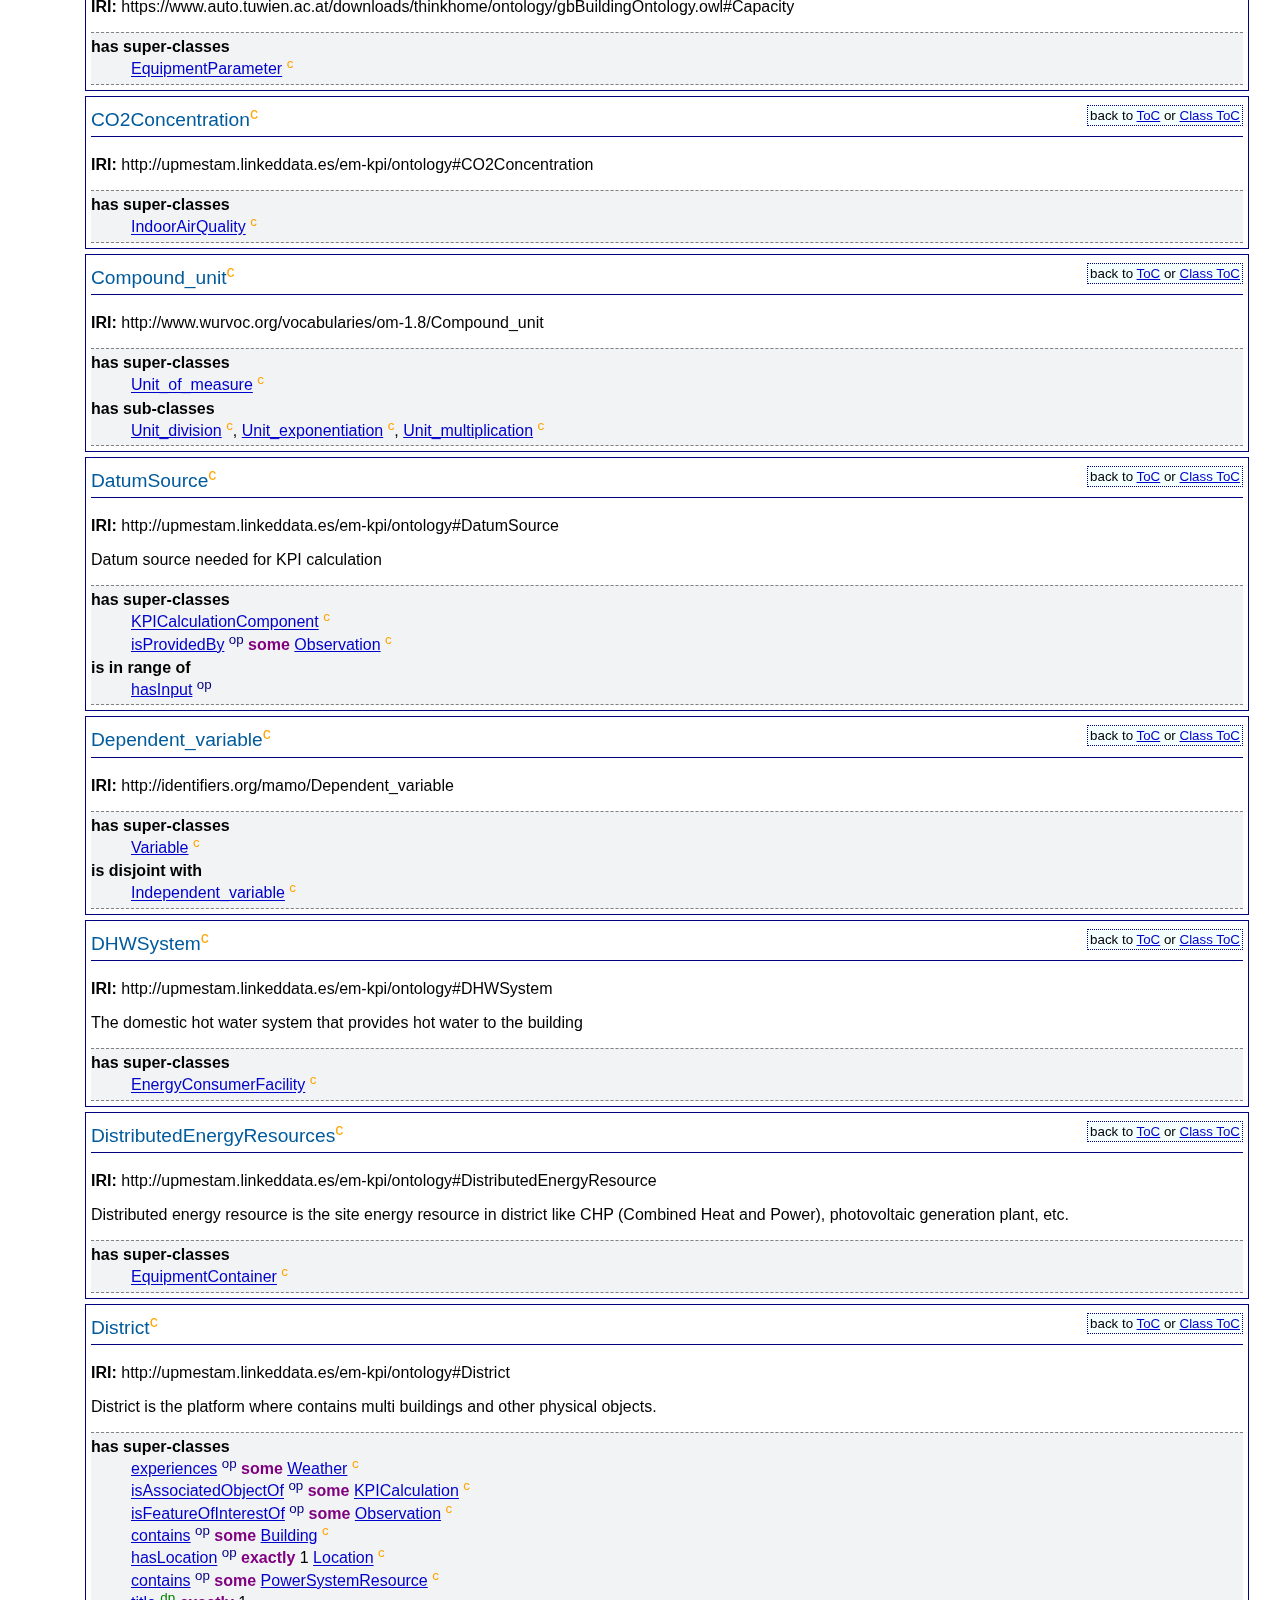
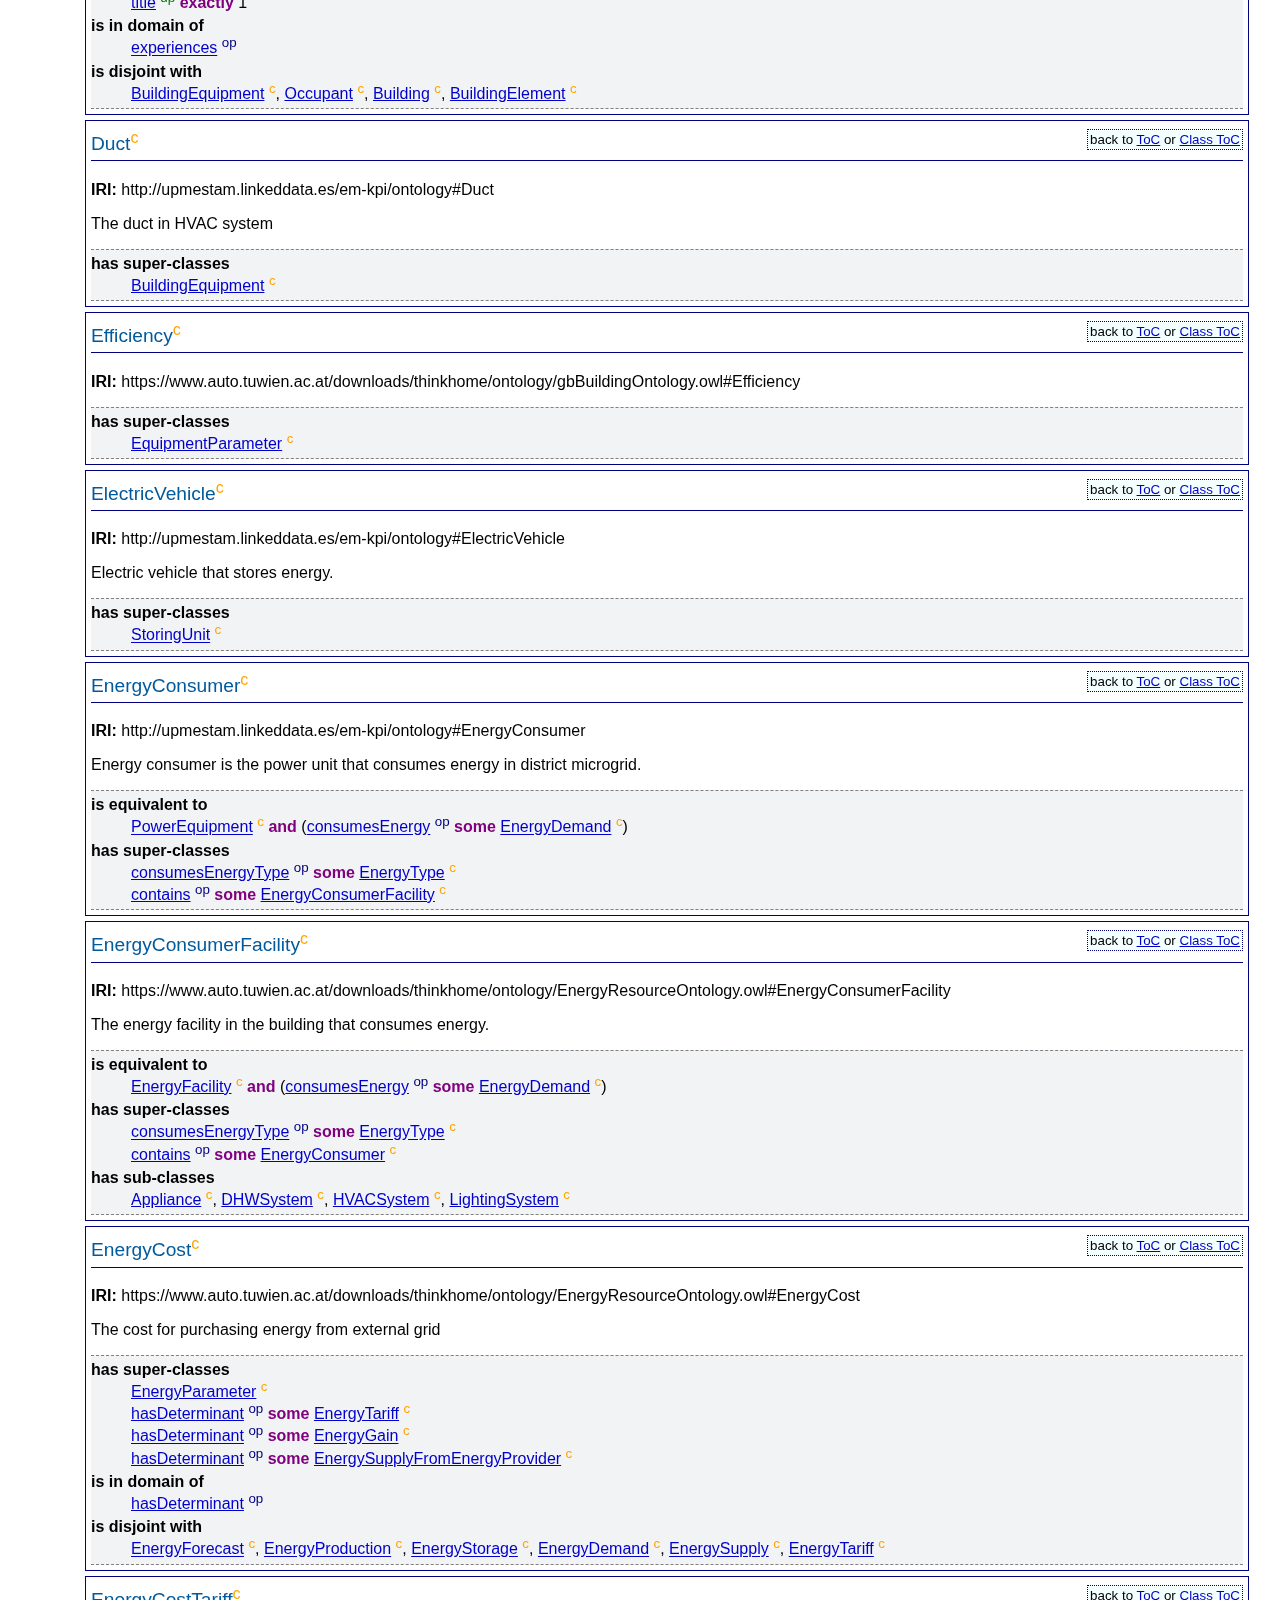
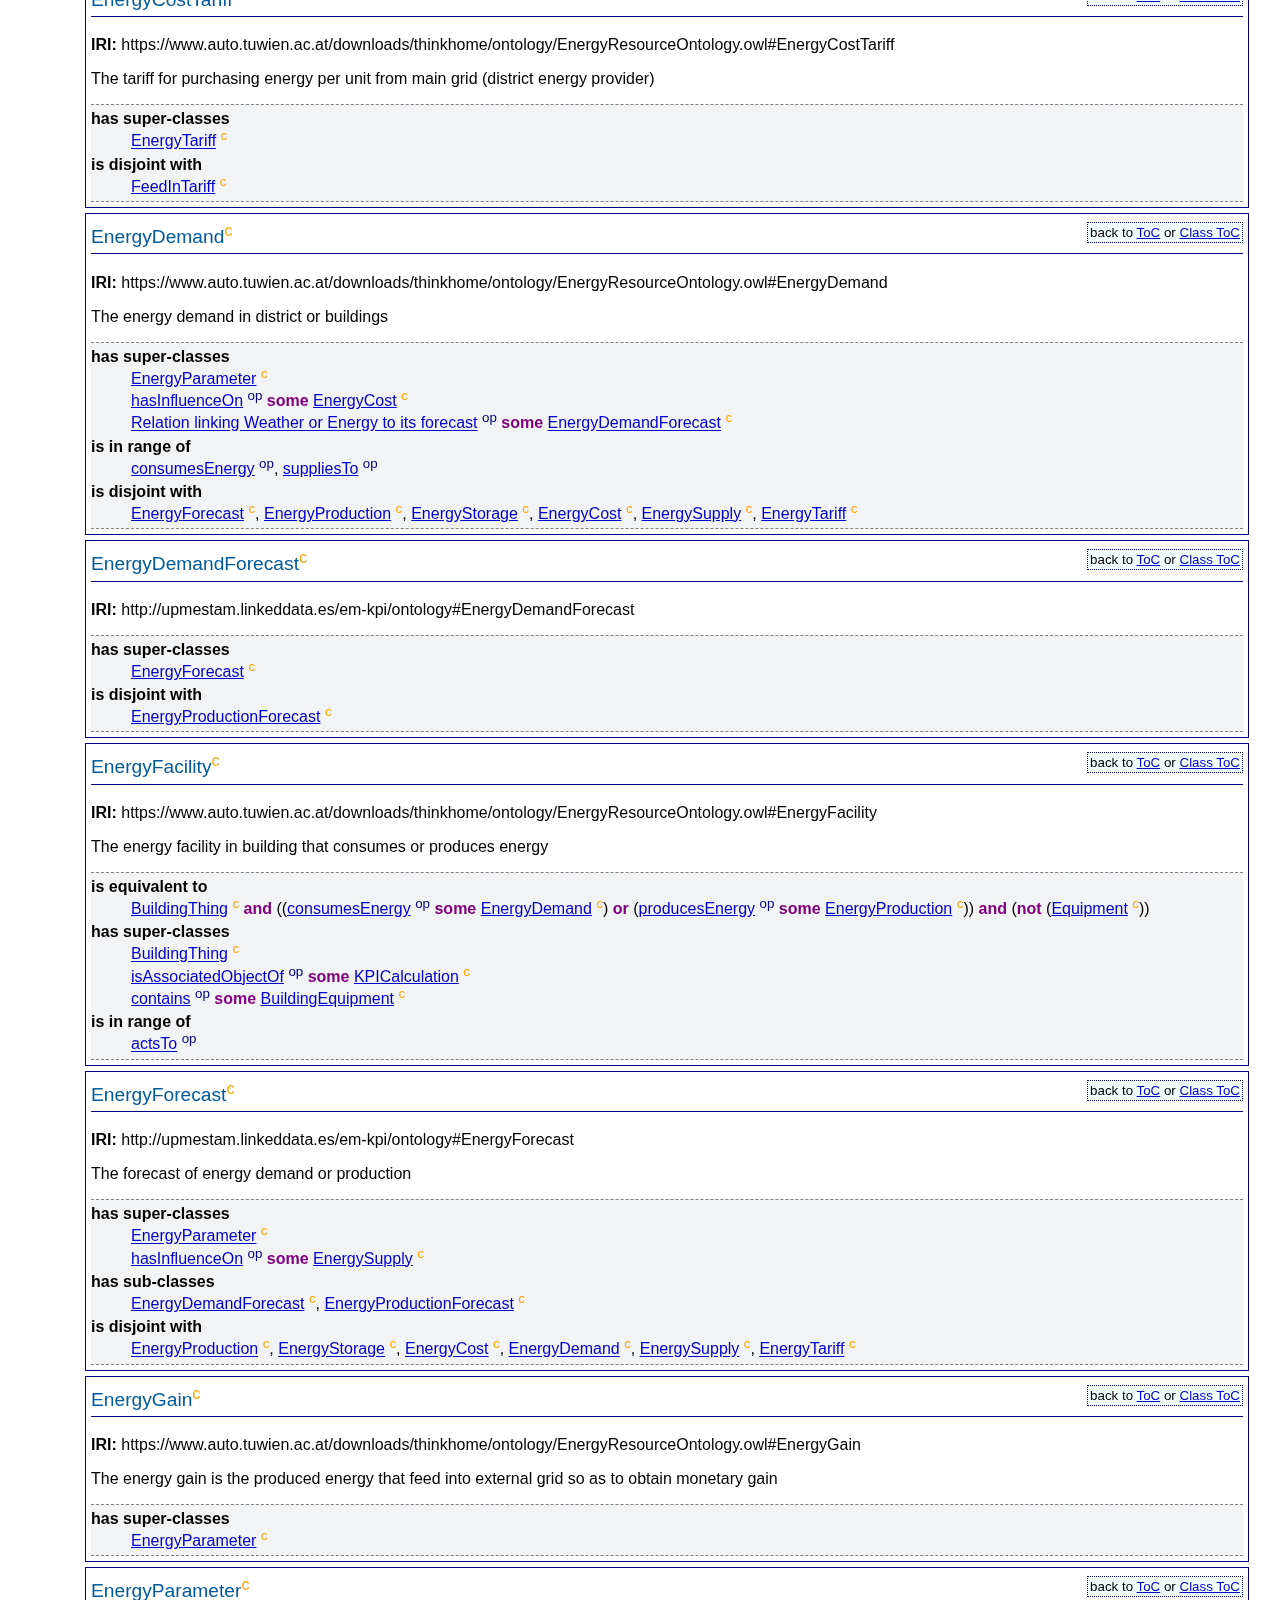
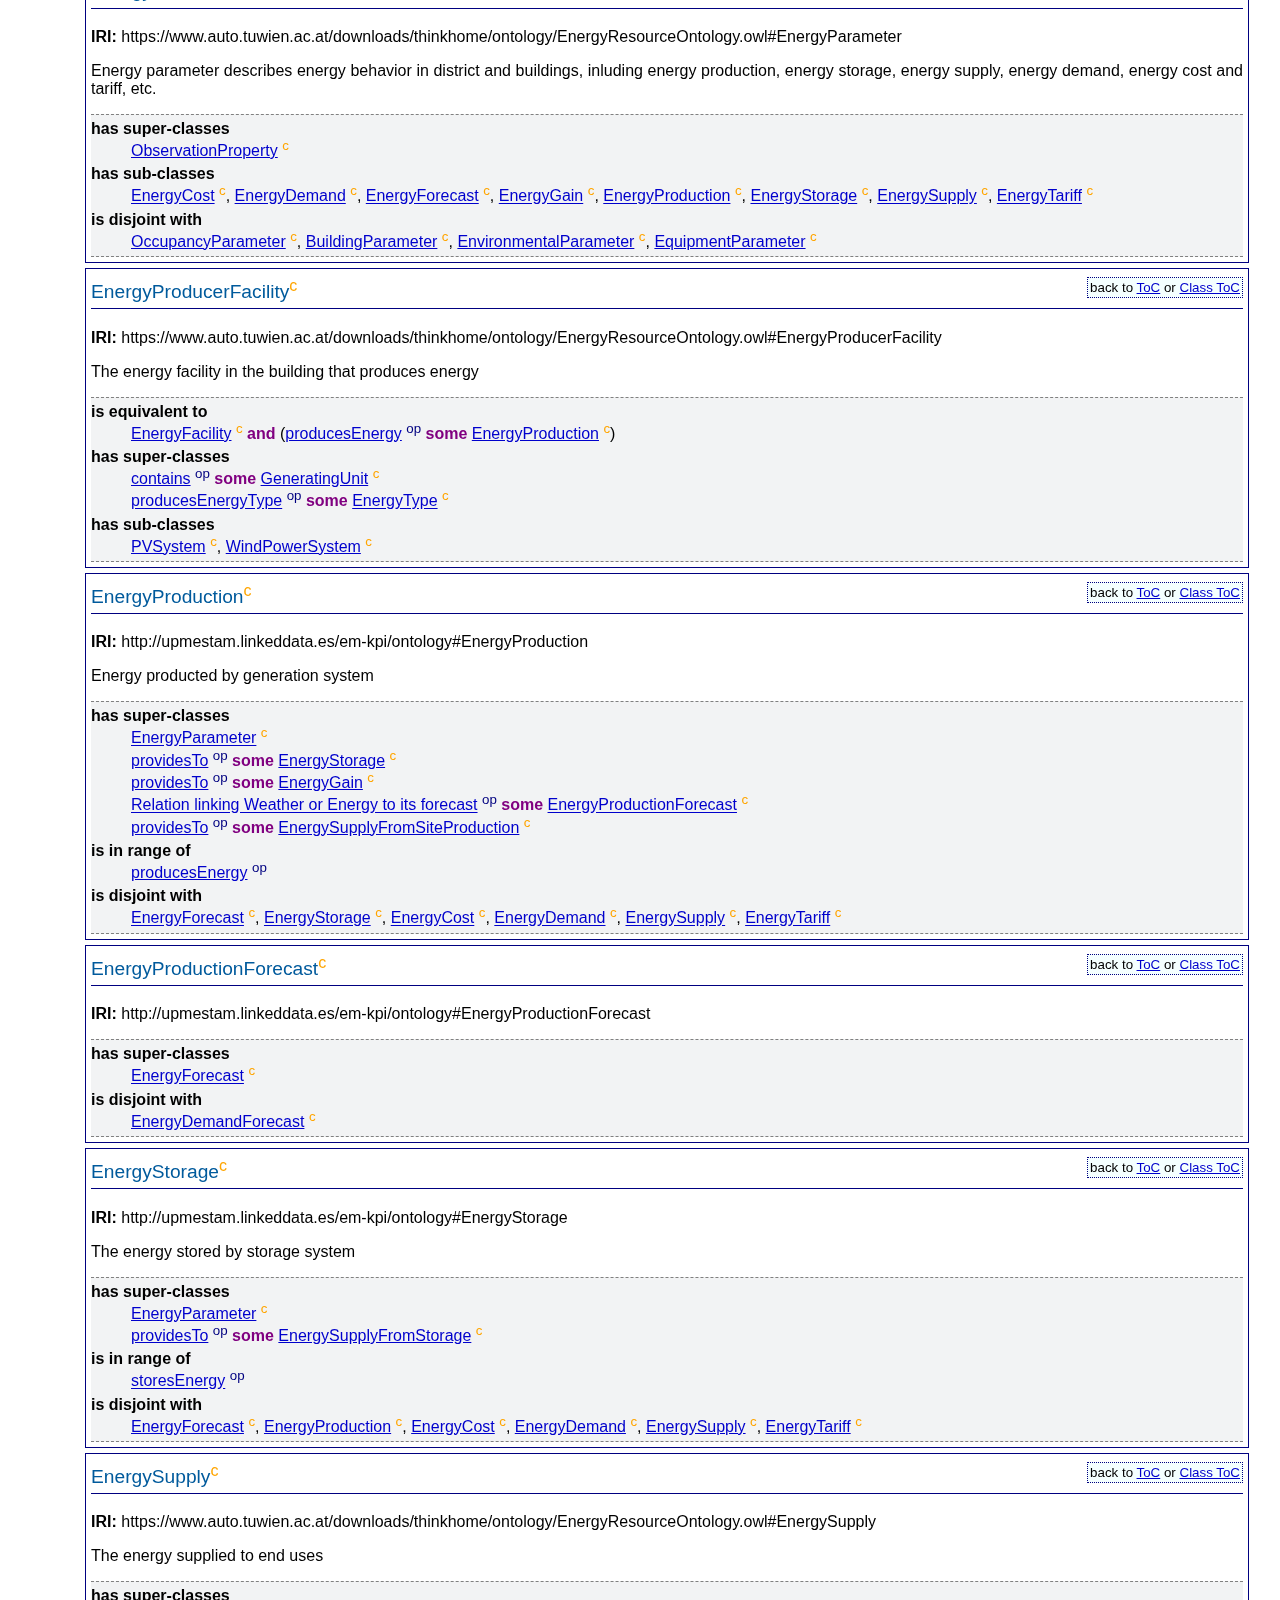
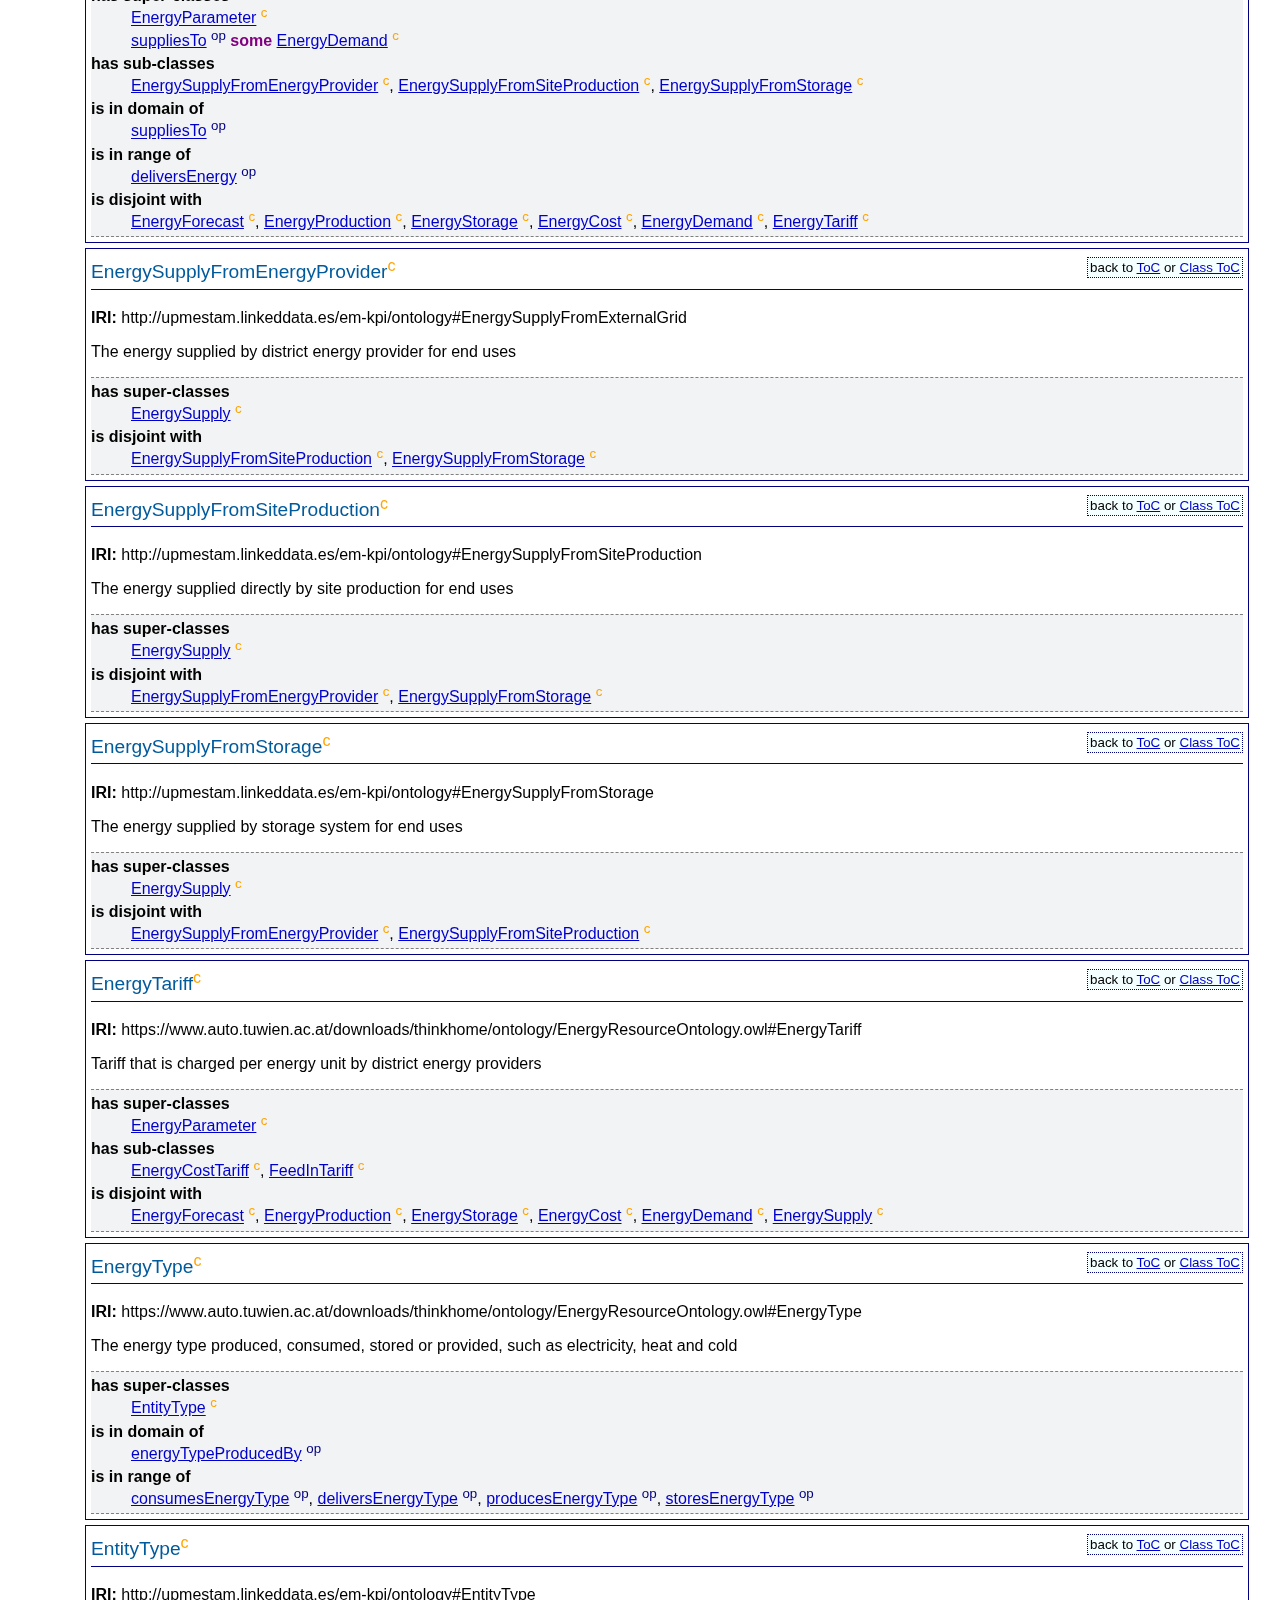
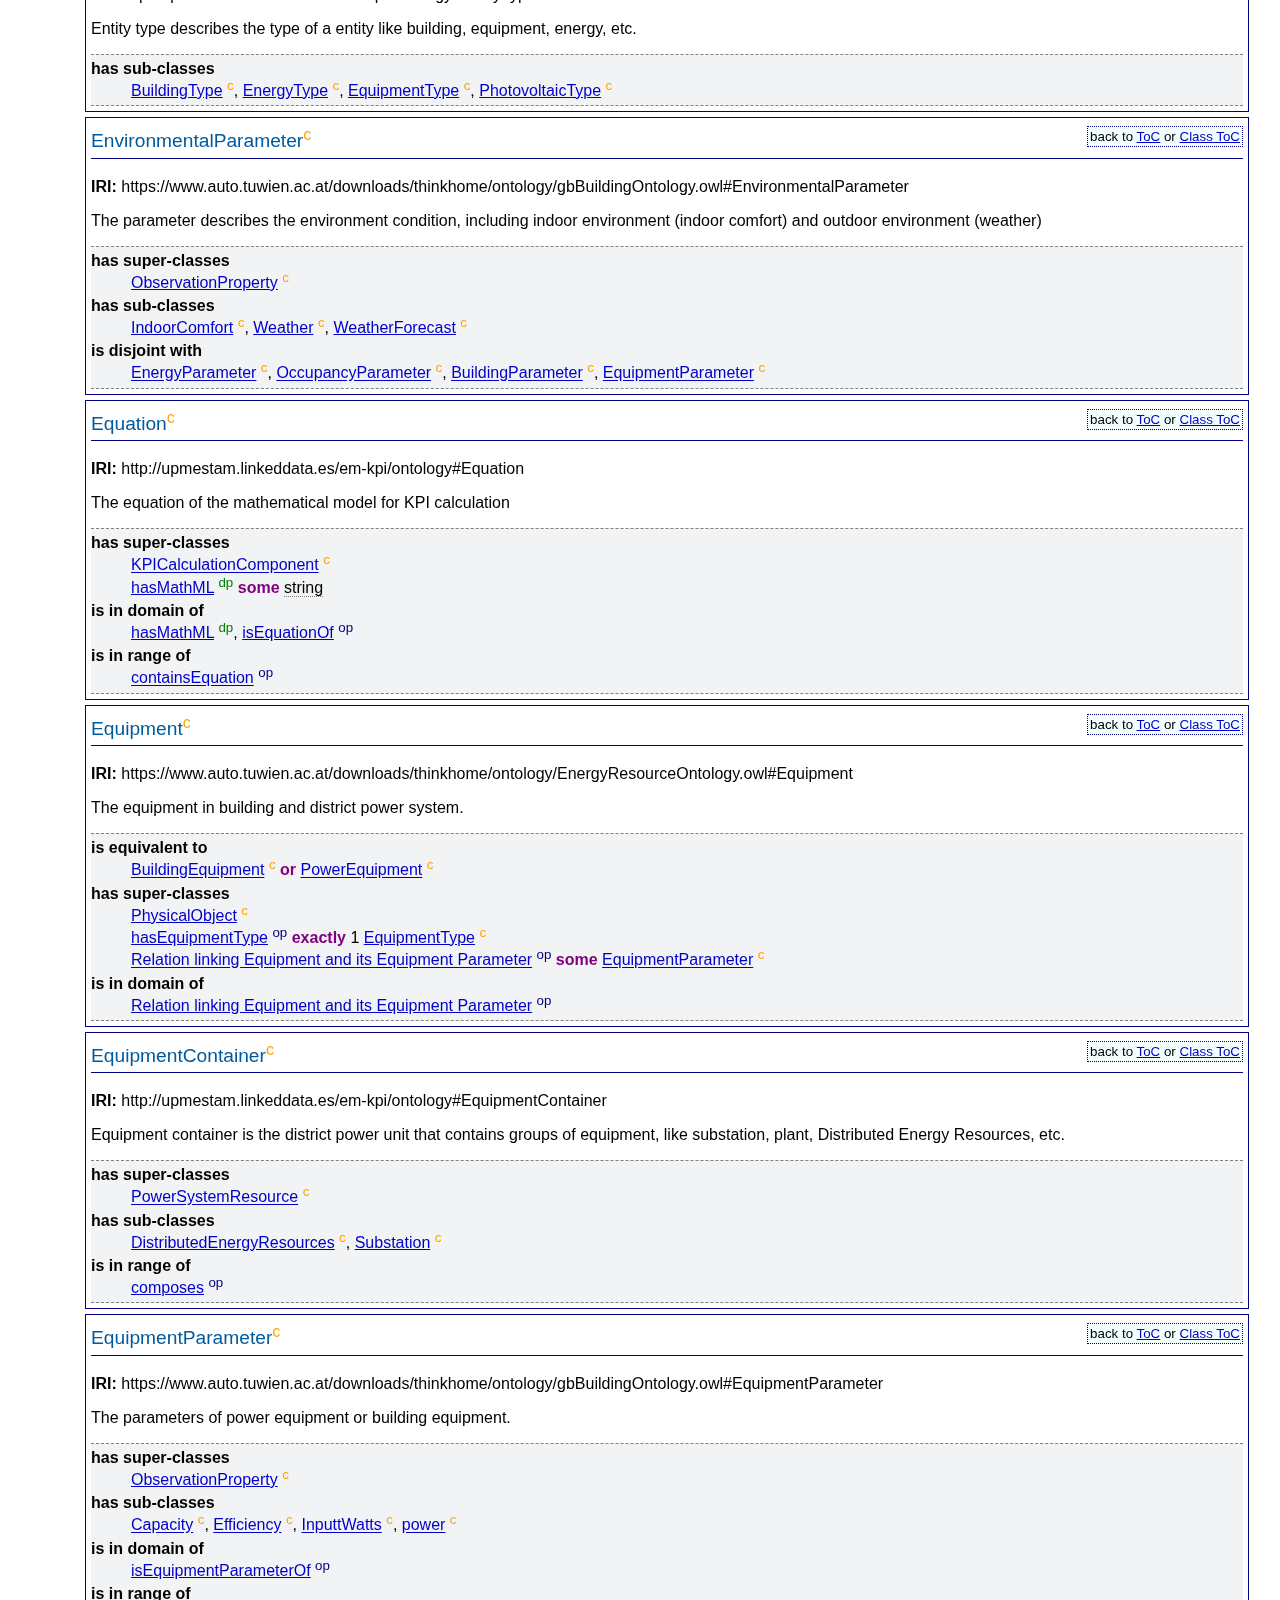
==== commit 55a95963: "Merge pull request #2 from OnToologyUser/master" ====
--- a/OnToology/vocab/em-kpi-1_1.owl/documentation/index-en.html
+++ b/OnToology/vocab/em-kpi-1_1.owl/documentation/index-en.html
@@ -49,20 +49,35 @@
 <body resource="http://upmestam.linkeddata.es/em-kpi/ontology" typeOf="owl:Ontology schema:TechArticle">
 <span resource="" typeOf="foaf:Document schema:WebPage">
 <span property="dc:created schema:dateCreated" content="30/11/2016"></span>
+<span property="dc:isVersionOf prov:specializationOf" resource="http://upmestam.linkeddata.es/em-kpi/ontology/1.1"></span>
 <span property="dc:contributor prov:wasAttributedTo schema:contributor" resource="http://purl.org/net/dgarijo"></span>
 </span>
 <div class="container"><div class="head">
 <div style="float:right">language <a href="index-en.html"><b>en</b></a> </div>
+<h1 property="dc:title schema:name">An Energy Management KPI Ontology for Enhanced Energy Management at District and Building level</h1>
 <span property="dc:modified schema:dateModified" content="30/11/2016"></span>
 <h2>Release  30/11/2016</h2>
 <dl>
 <dt>This version:</dt>
 <dd><a href="http://upmestam.linkeddata.es/em-kpi/ontology/1.1">http://upmestam.linkeddata.es/em-kpi/ontology/1.1</a></dd>
+</dl><dl><dt>Latest version:</dt>
+<dd><a href="http://upmestam.linkeddata.es/em-kpi/ontology/1.1">http://upmestam.linkeddata.es/em-kpi/ontology/1.1</a></dd>
 </dl><dt>Revision:</dt>
-<dd property="schema:version">EM-KPI Ontology 1.1</dd>
-<dl><dt>Download serialization:</dt><dd><span><a href="ontology.n3" target="_blank"><img src="https://img.shields.io/badge/Format-N_Triples-blue.svg" alt="N-Triples"></img></a> </span><span><a href="ontology.xml" target="_blank"><img src="https://img.shields.io/badge/Format-RDF/XML-blue.svg" alt="RDF/XML"></img></a> </span><span><a href="ontology.ttl" target="_blank"><img src="https://img.shields.io/badge/Format-TTL-blue.svg" alt="TTL"></img></a> </span></dd></dl><dl><dt>License: </dt><dd><a rel="license" href="http://insertlicenseURIhere.org" target="_blank"><img src ="https://img.shields.io/badge/License-license name goes here-blue.svg" alt="http://insertlicenseURIhere.org"></img></a>
-<span property="dc:license" resource="http://insertlicenseURIhere.org"></span>
-</dd></dl><dl><a href="provenance/provenance-en.html" target="_blank">Provenance of this page</a></dl><hr/>
+<dd property="schema:version">1.1</dd>
+<dl><dt>Authors:</dt>
+<dd>Li Yehong, Department of Construction and Building Technology, School of Architecture, UPM</dd></dl>
+
+<dl><dt>Publisher:</dt>
+<dd><a property="dc:publisher schema:publisher prov:wasAttributedTo" resource="null" href="null">null</a>, (<a href="null">null</a>)</dd></dl>
+<dl><dt>Download serialization:</dt><dd><span><a href="ontology.n3" target="_blank"><img src="https://img.shields.io/badge/Format-N_Triples-blue.svg" alt="N-Triples"></img></a> </span><span><a href="ontology.xml" target="_blank"><img src="https://img.shields.io/badge/Format-RDF/XML-blue.svg" alt="RDF/XML"></img></a> </span><span><a href="ontology.ttl" target="_blank"><img src="https://img.shields.io/badge/Format-TTL-blue.svg" alt="TTL"></img></a> </span></dd></dl><dl><dt>License: </dt><dd><a rel="license" href="null" target="_blank"><img src ="https://img.shields.io/badge/License-null-blue.svg" alt="null"></img></a>
+<span property="dc:license" resource="null"></span>
+<a property="dc:rights" href="null" rel="license" target="_blank">
+<img src="null" style="border-width:0" alt="License"></img>
+</a>
+<br/></dd></dl><dl><dt>Cite as:</dt>
+<dd>Li Yehong, Raúl García-Castro, James O´Donnell, Nandana Mihindukulasooriya, Sergio Vega-Sáncheza. "An EM-KPI Ontology for Enhanced Energy Management at District and Building level"</dd>
+</dl>
+<dl><a href="provenance/provenance-en.html" target="_blank">Provenance of this page</a></dl><hr/>
 </div>
 <div class="status">
 <div>
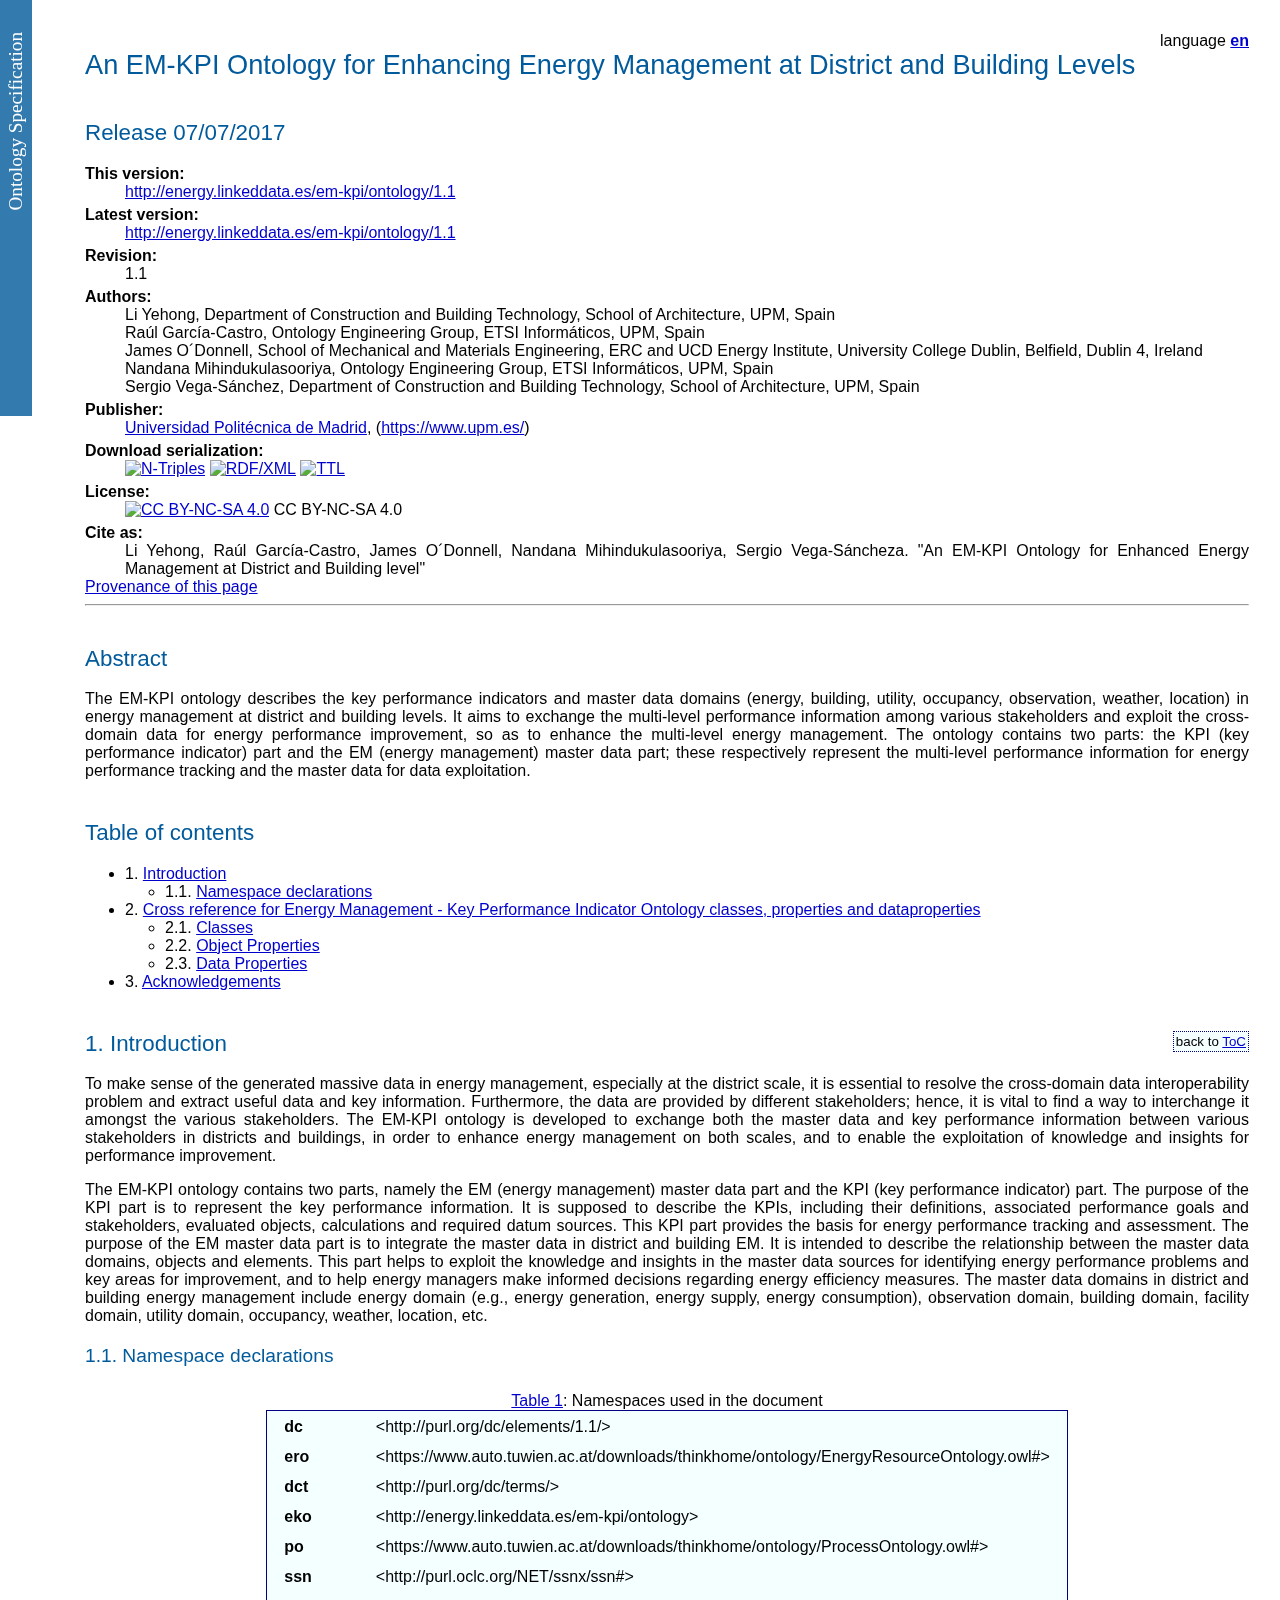
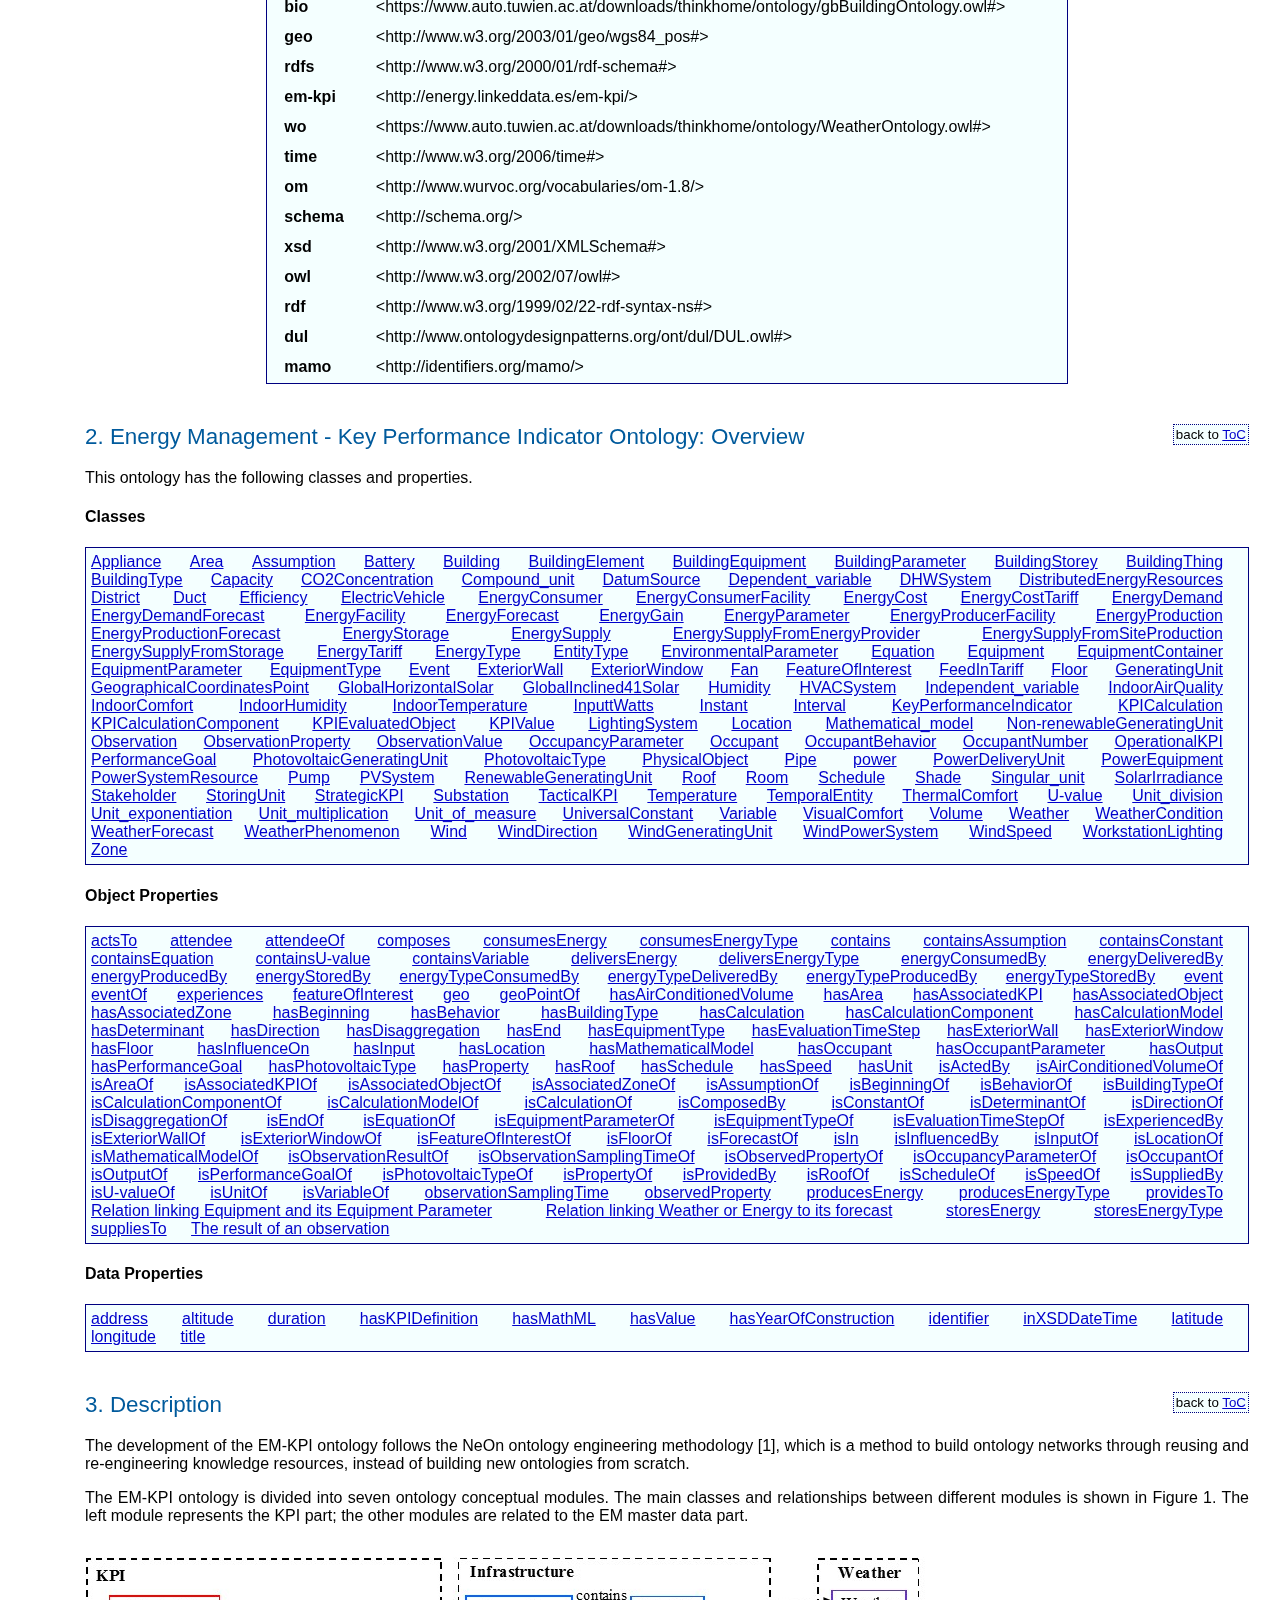
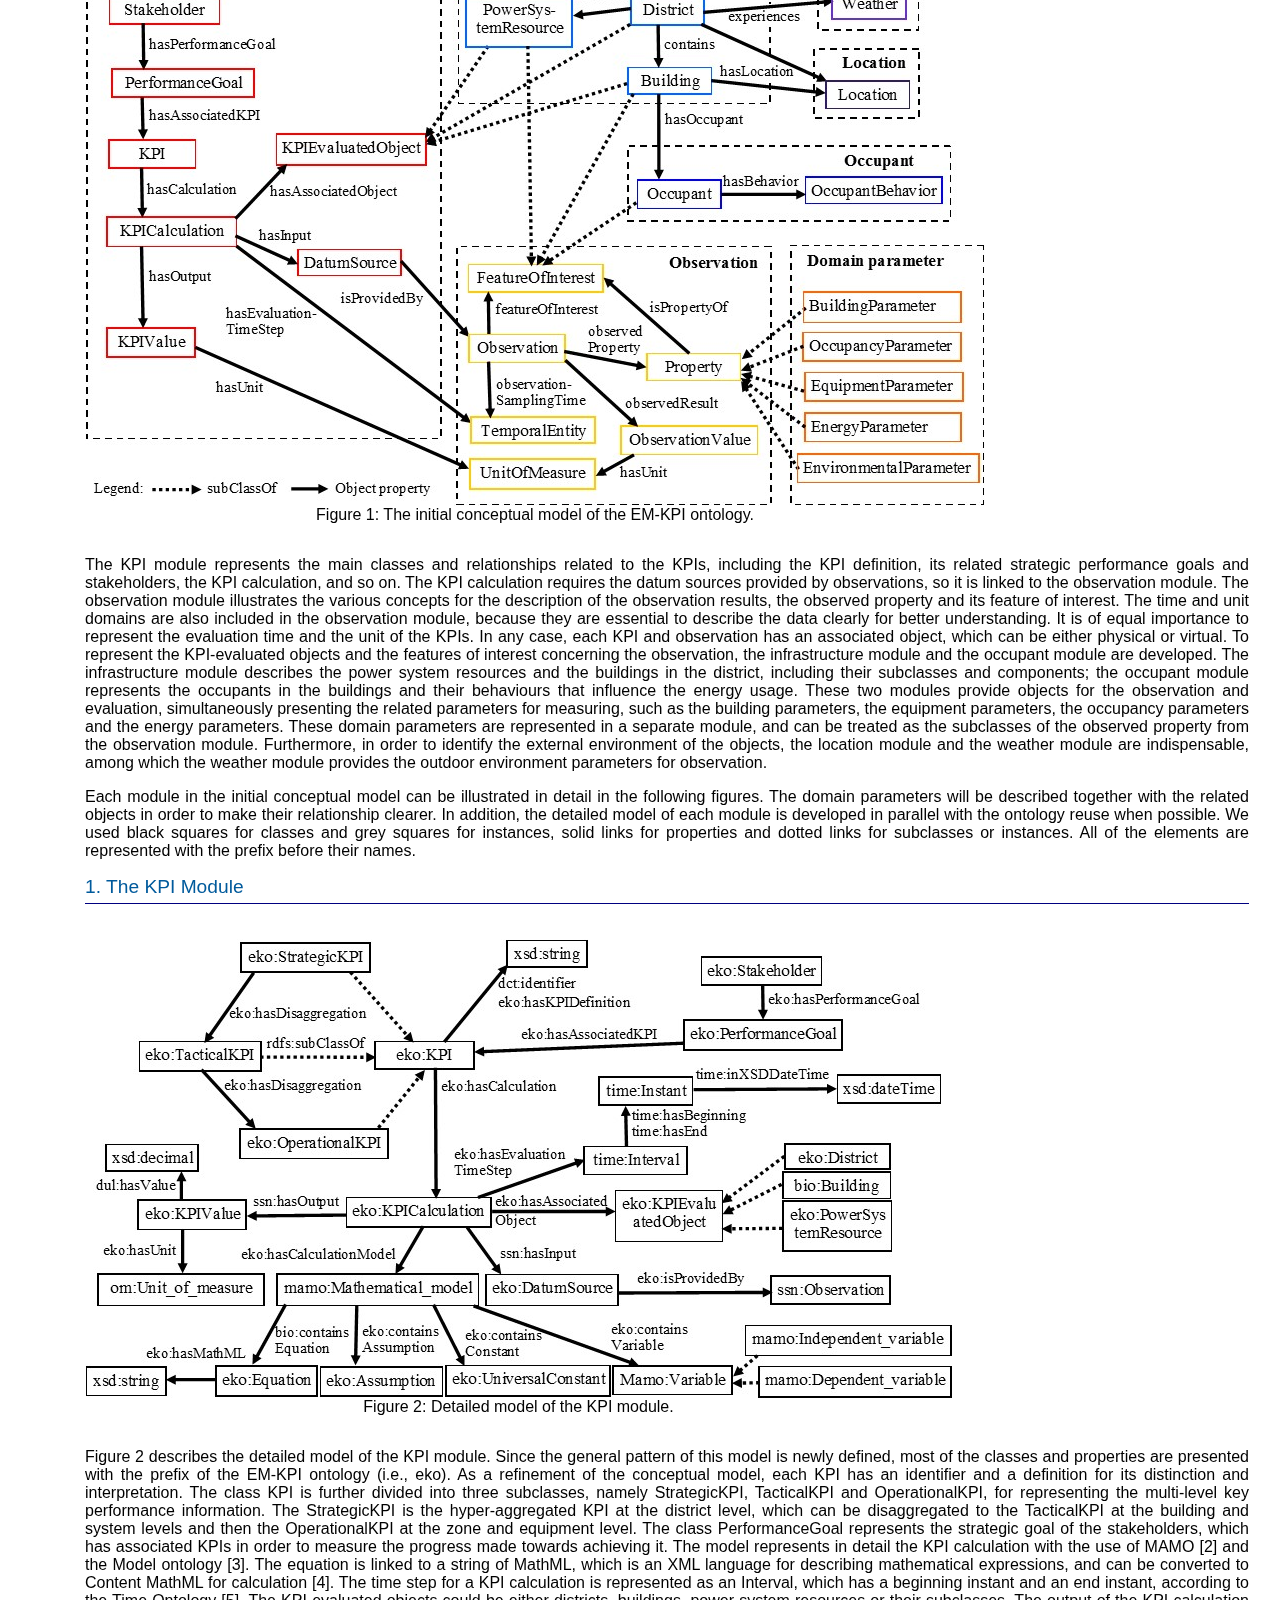
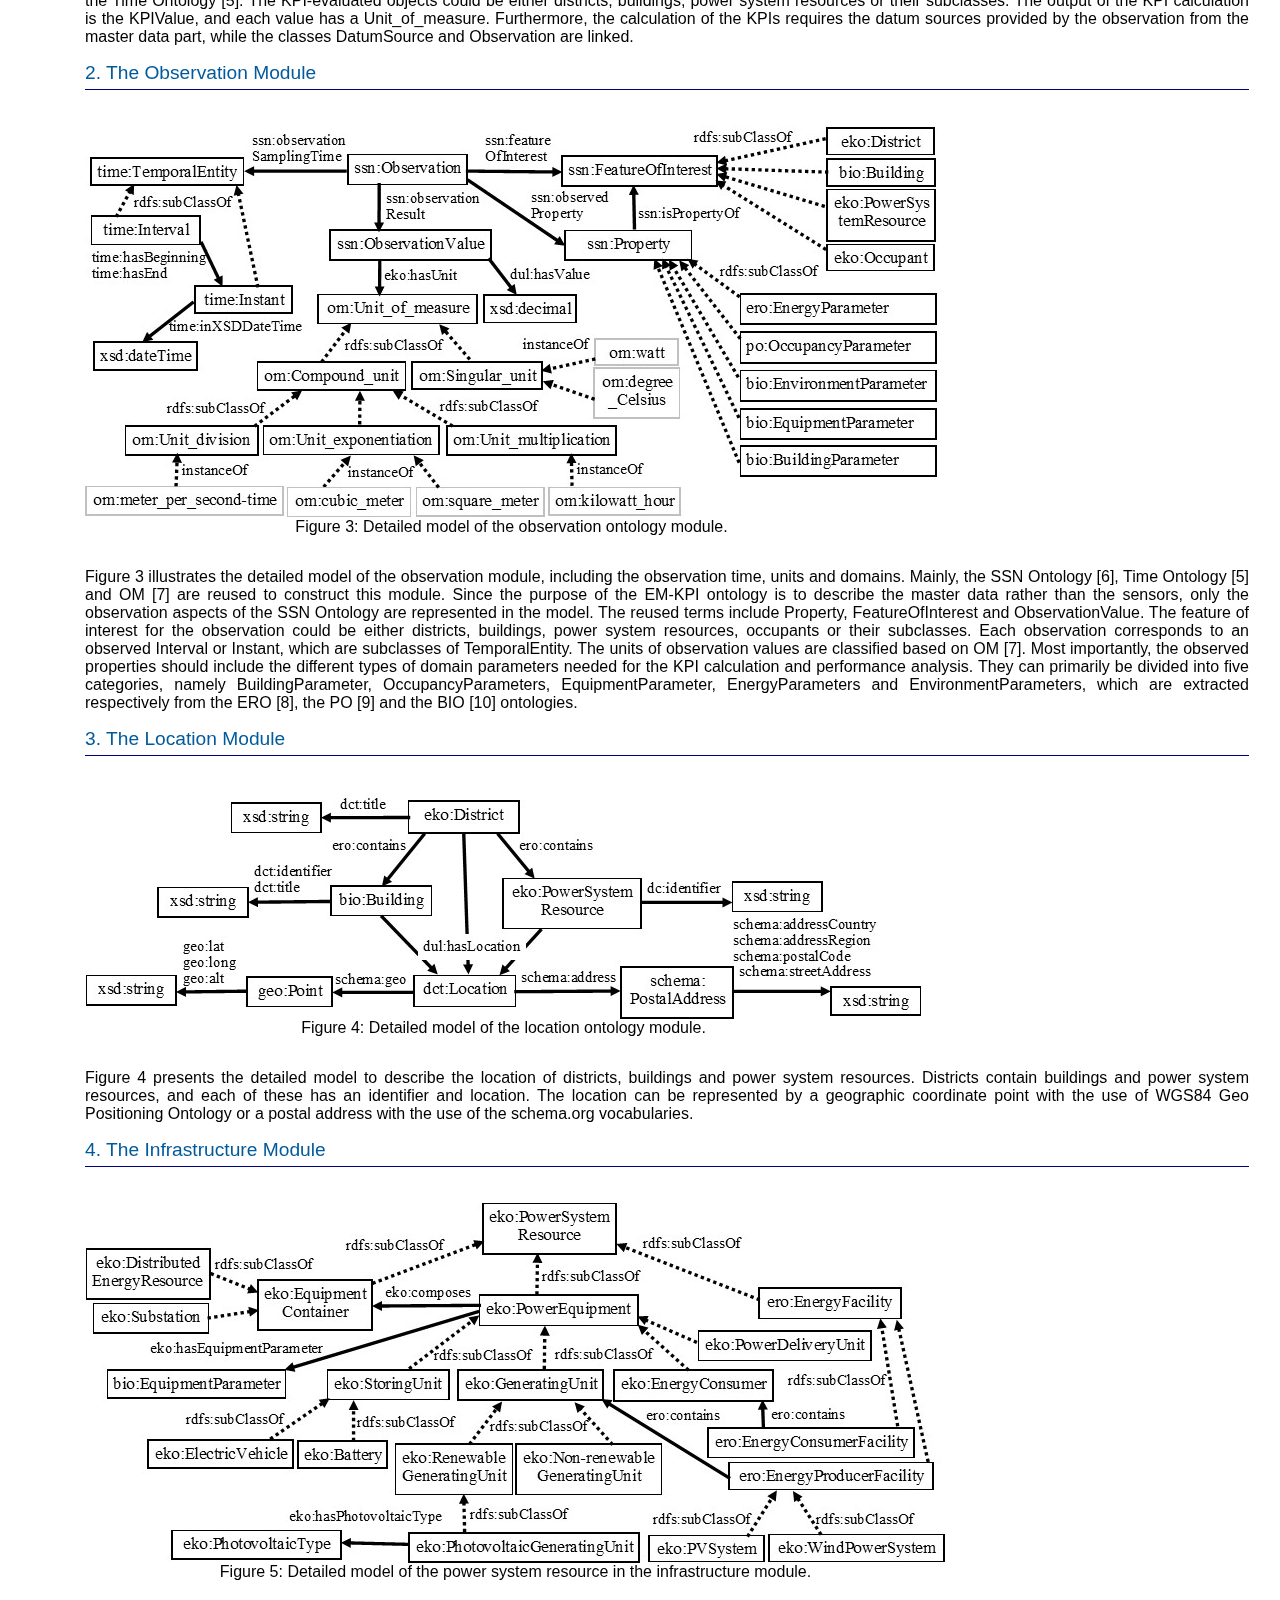
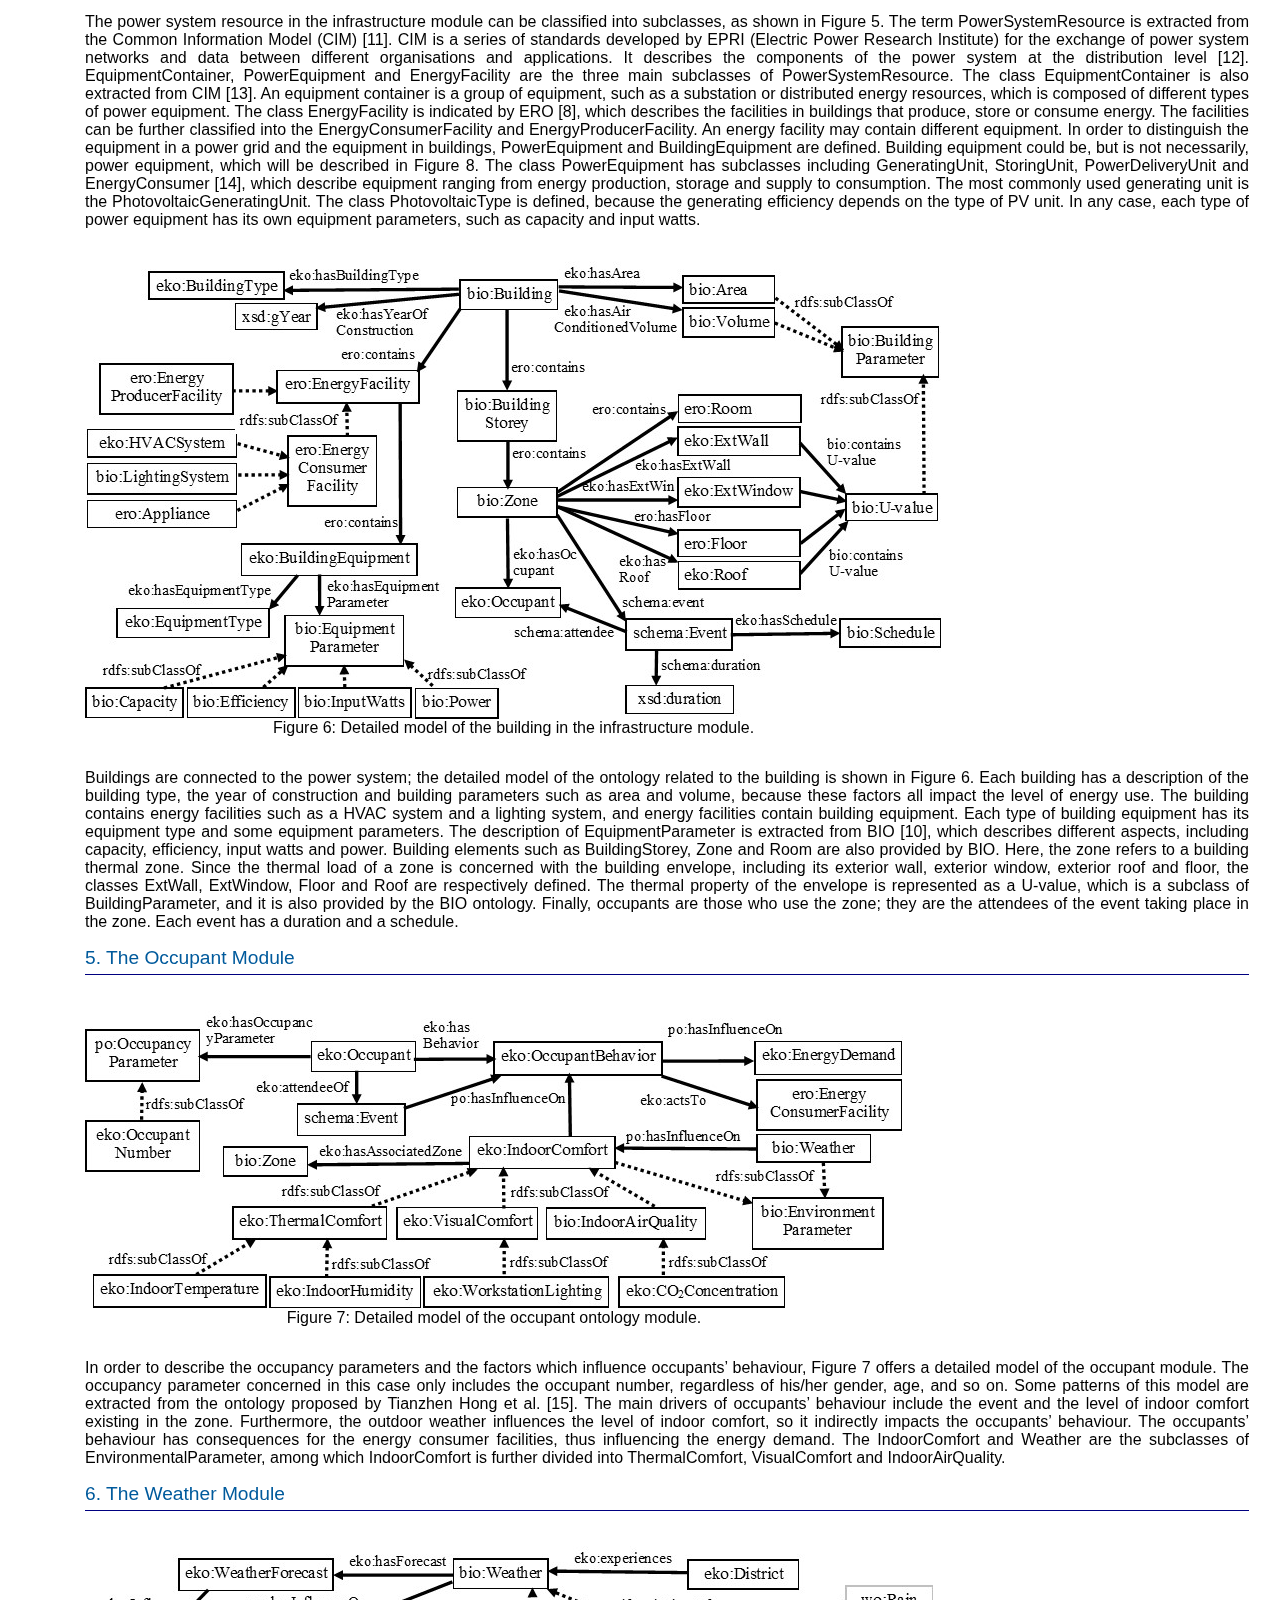
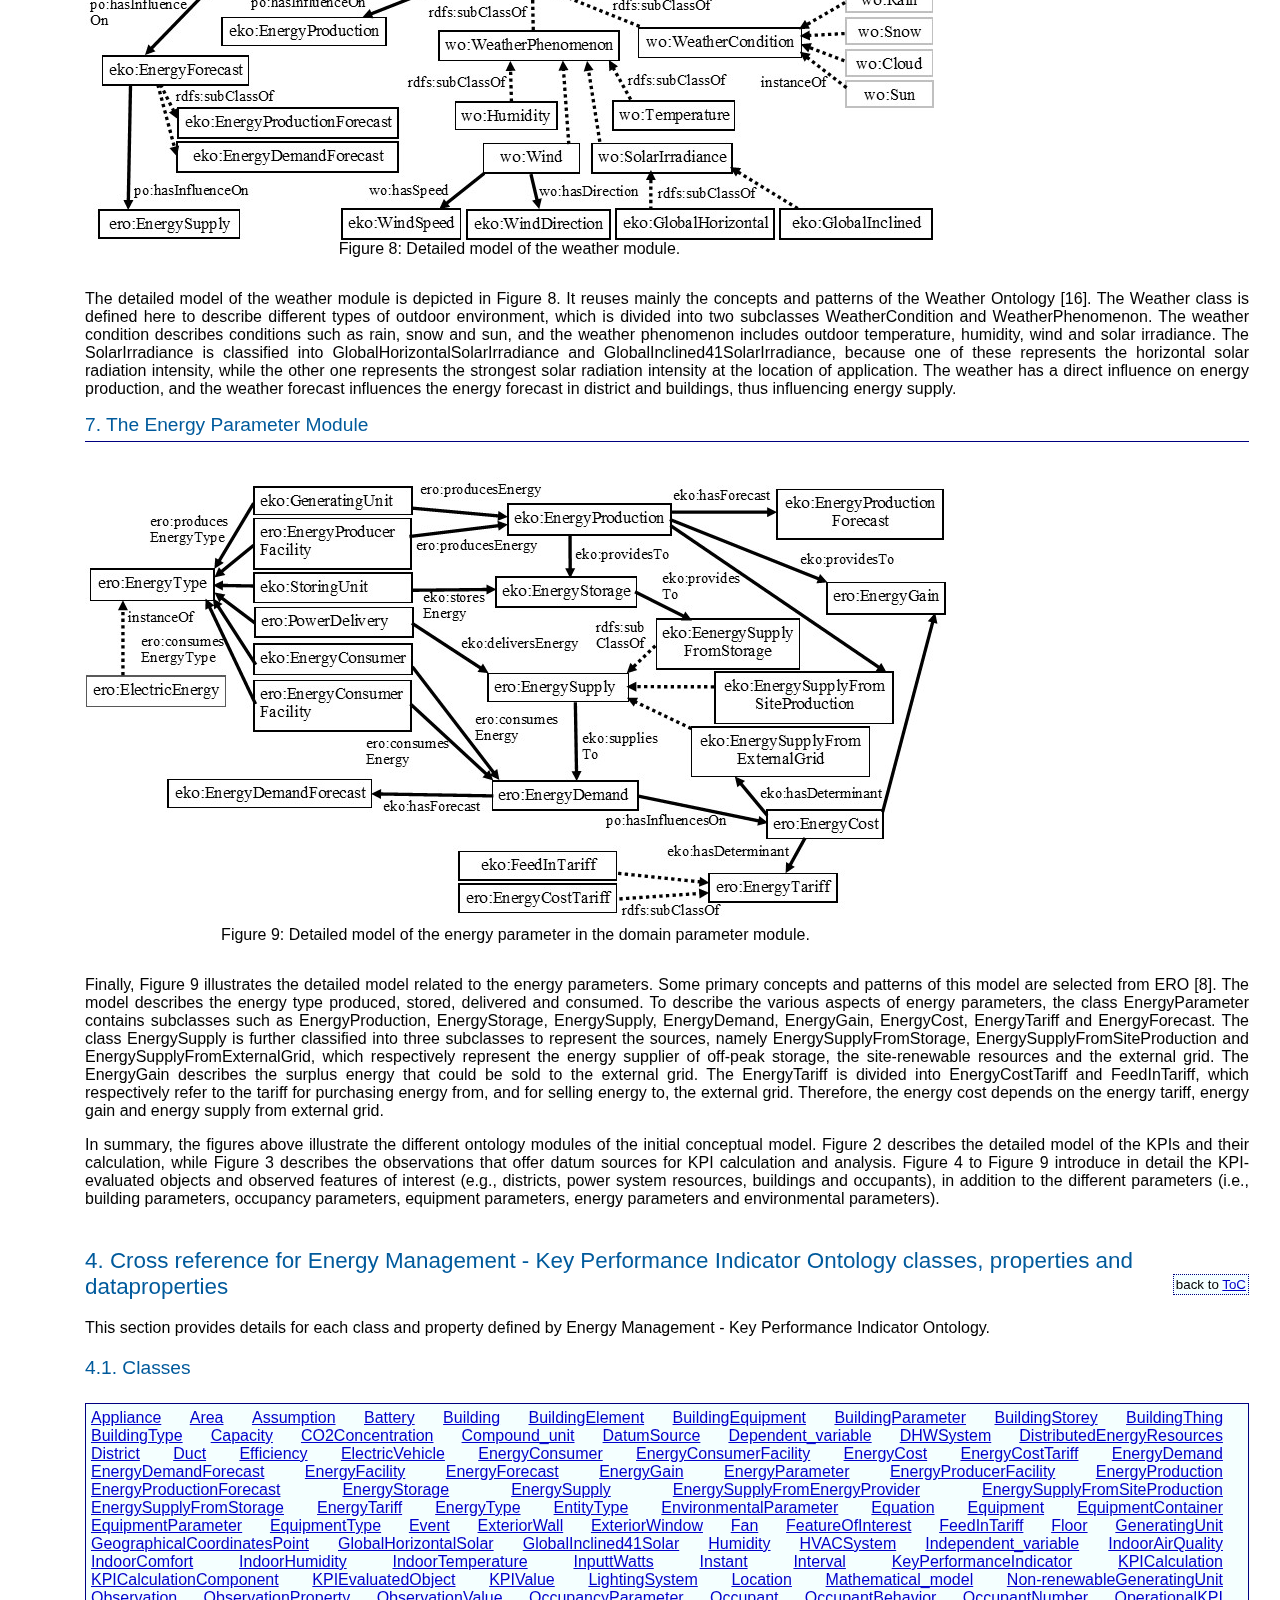
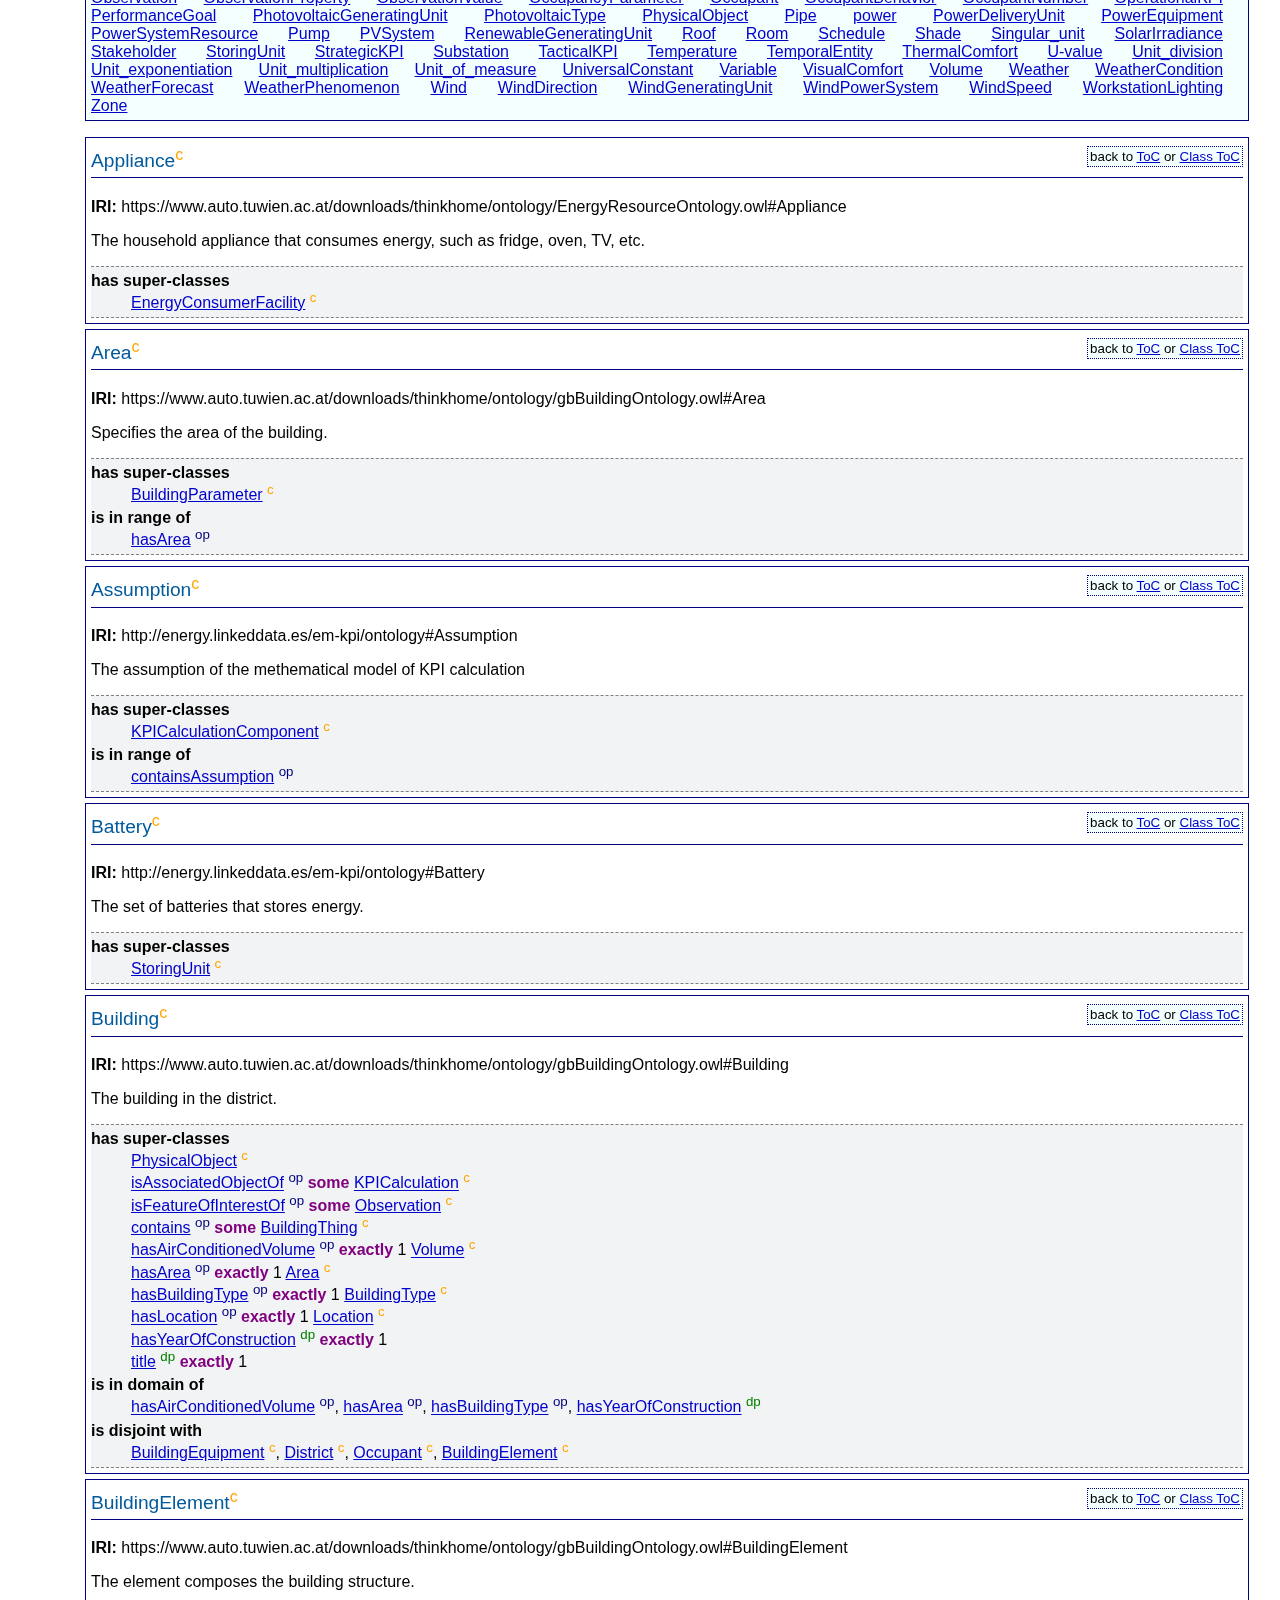
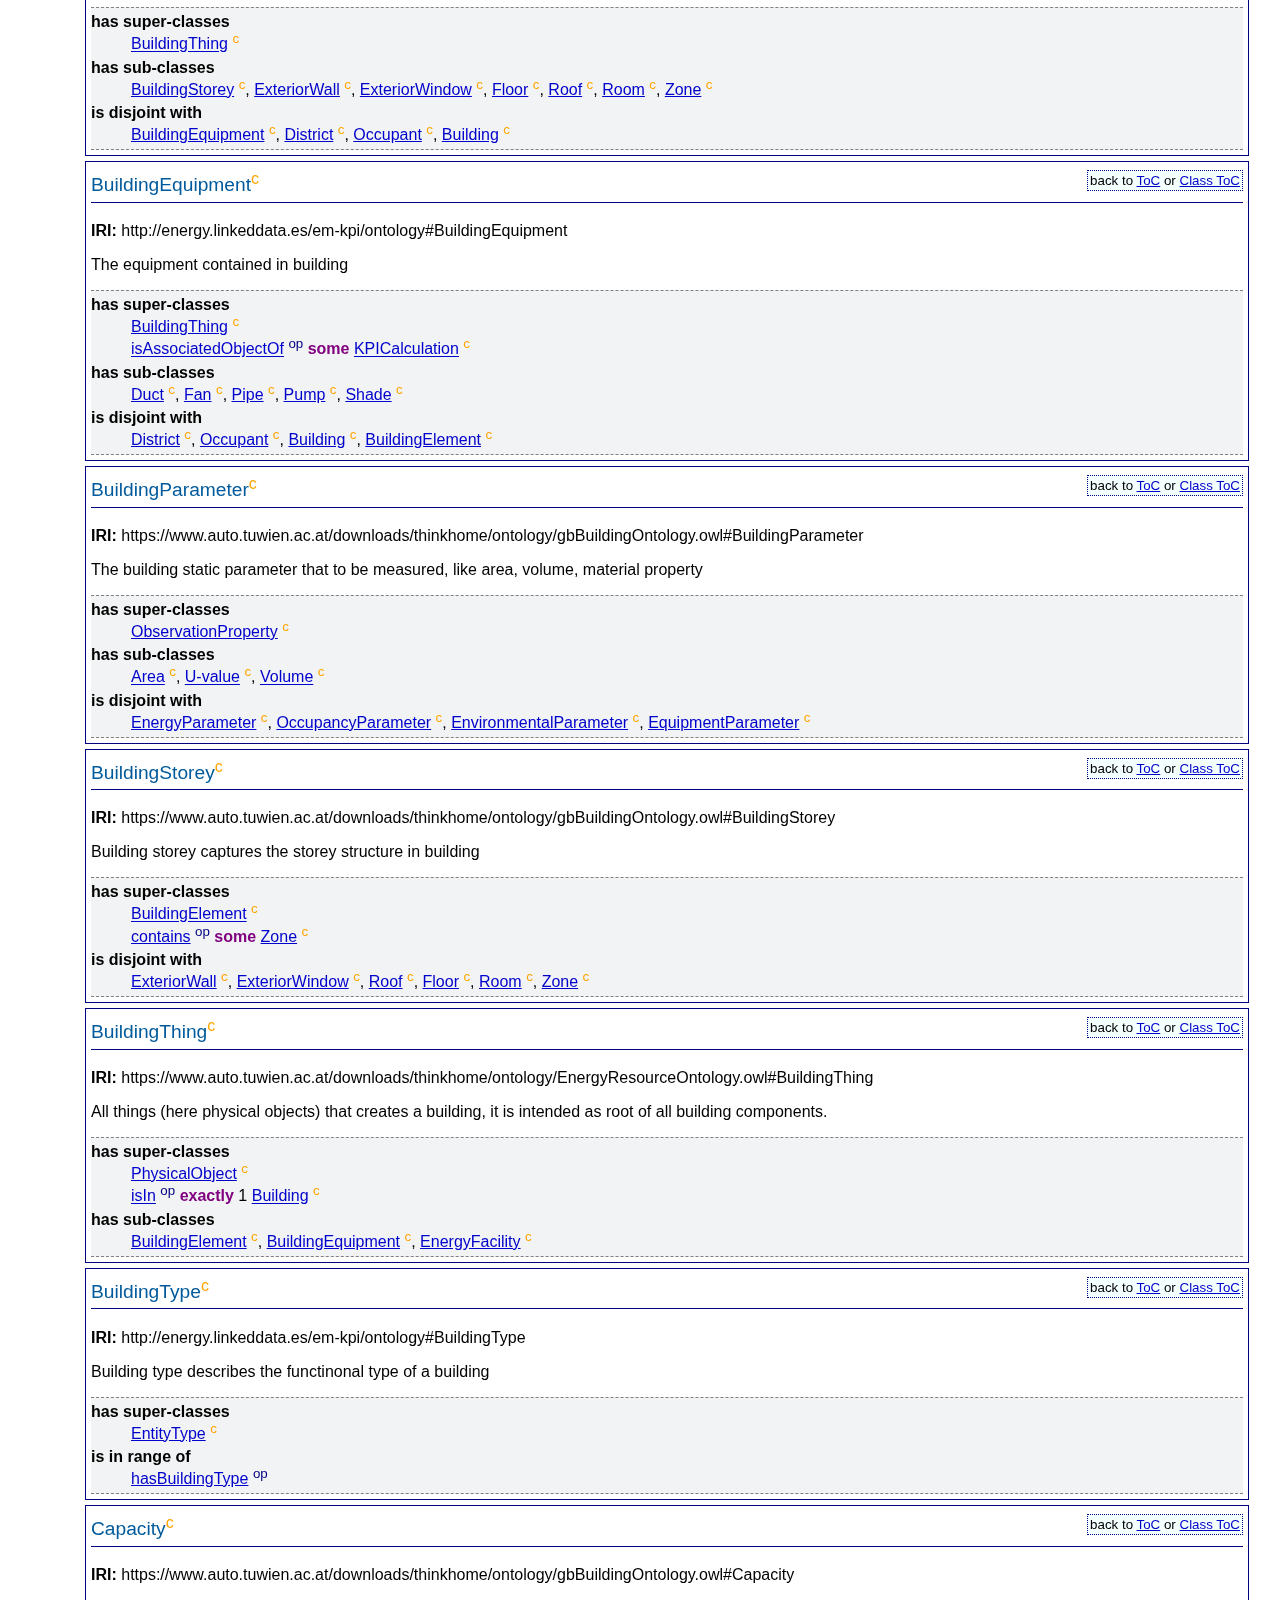
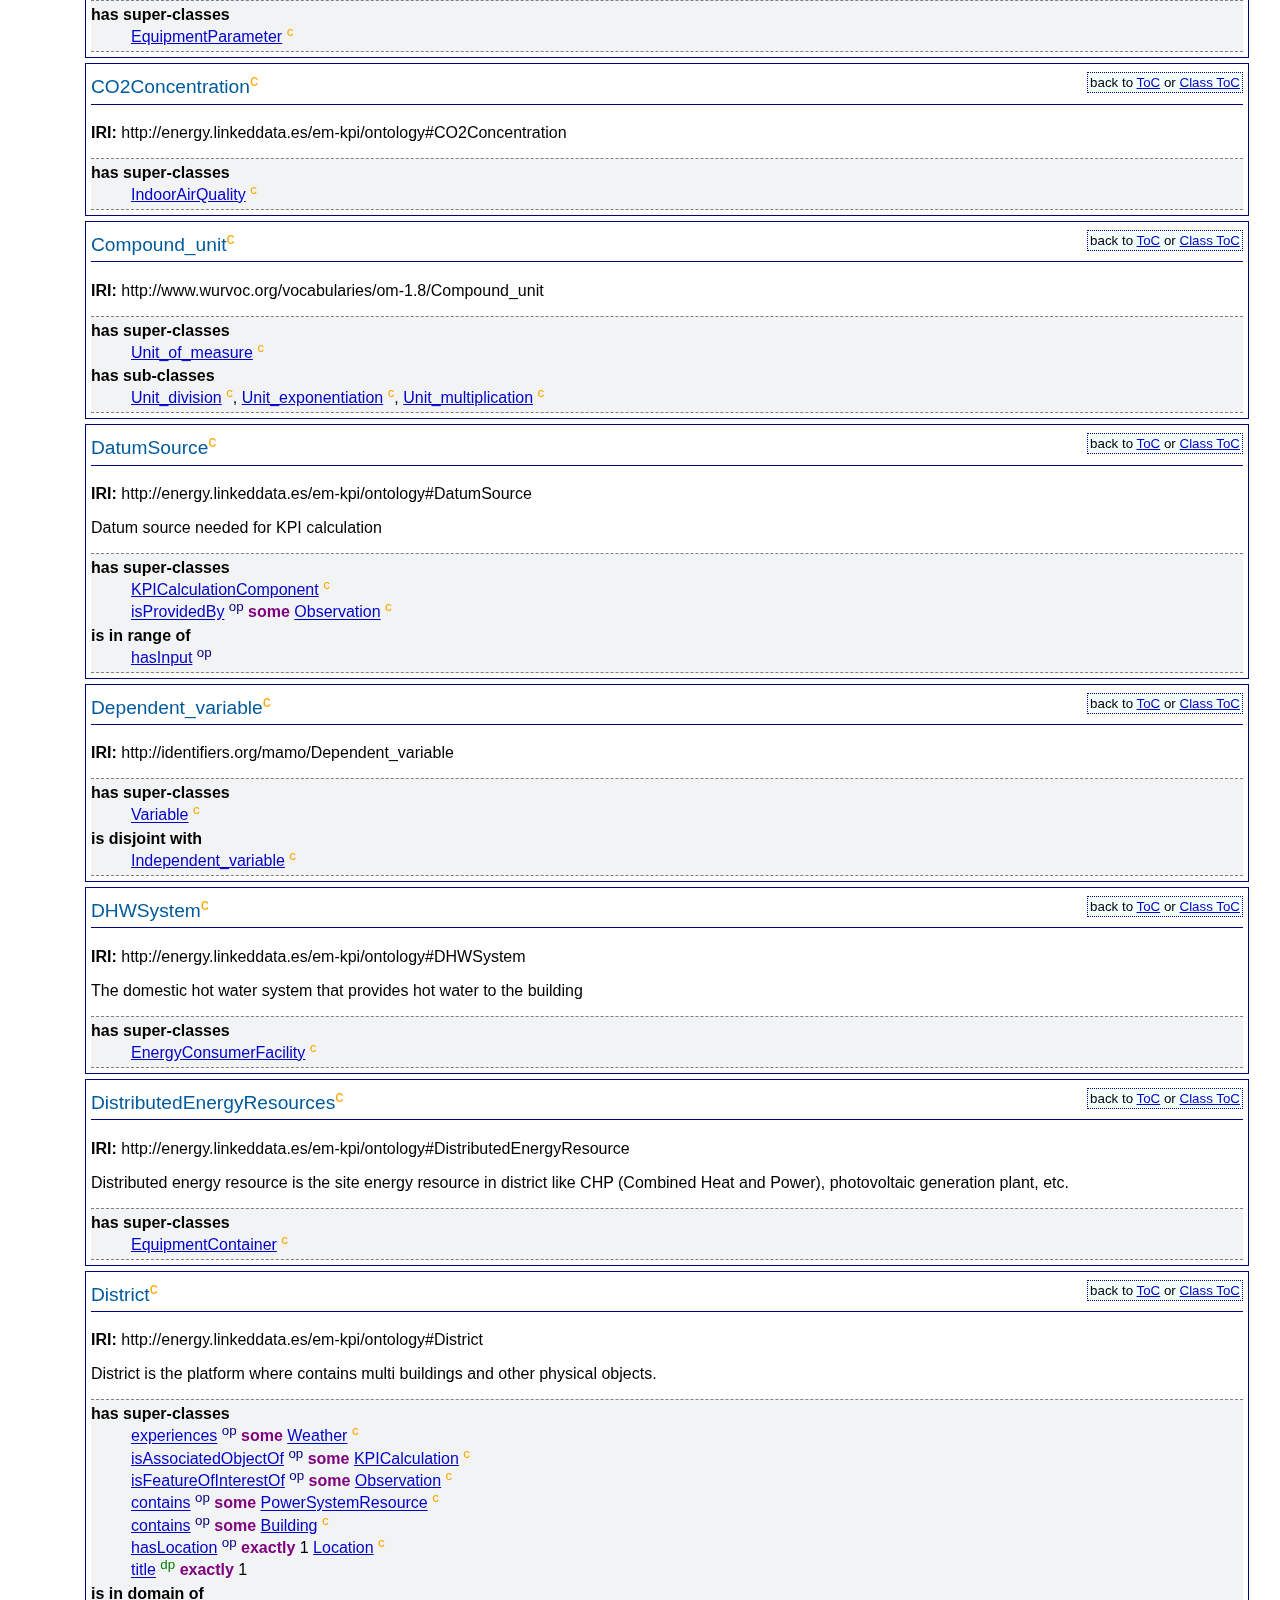
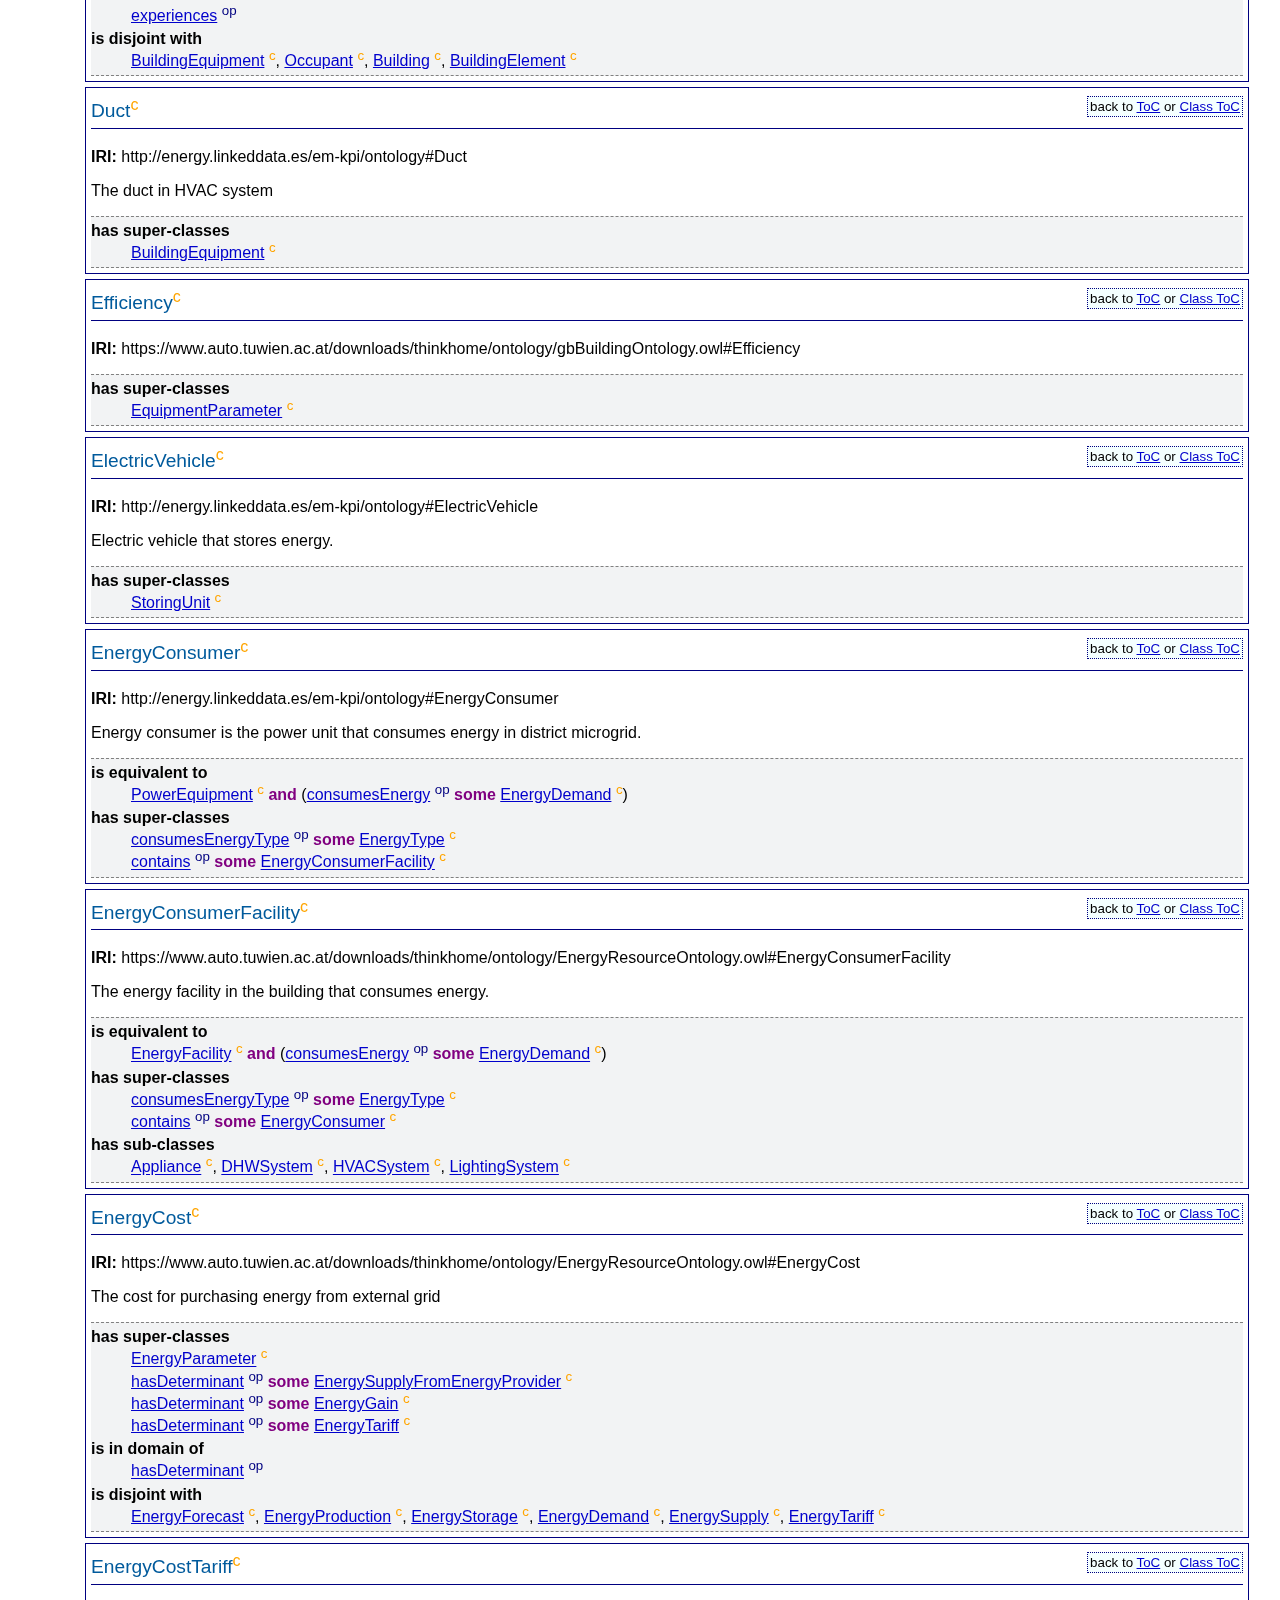
==== commit 52c3b8f5: "Improved the documentation as suggested by Li." ====
--- a/OnToology/vocab/em-kpi-1_1.owl/documentation/index-en.html
+++ b/OnToology/vocab/em-kpi-1_1.owl/documentation/index-en.html
@@ -2,7 +2,10 @@
 <html prefix="dc: http://purl.org/dc/terms/ schema: http://schema.org/ prov: http://www.w3.org/ns/prov# foaf: http://xmlns.com/foaf/0.1/ owl: http://www.w3.org/2002/07/owl#">
 <head>
 <meta http-equiv="content-type" content="text/html; charset=UTF-8" />
- <link rel="stylesheet" href="resources/primer.css" media="screen" />    <link rel="stylesheet" href="resources/rec.css" media="screen" />    <link rel="stylesheet" href="resources/extra.css" media="screen" />    <link rel="stylesheet" href="resources/owl.css" media="screen" />   <script src="resources/jquery.js"></script> 
+ <link rel="stylesheet" href="resources/primer.css" media="screen" />   
+ <link rel="stylesheet" href="resources/rec.css" media="screen" />    <link rel="stylesheet" href="resources/extra.css" media="screen" />    <link rel="stylesheet" href="resources/owl.css" media="screen" />
+ <link rel="stylesheet" href="resources/custom.css" media="screen" />
+ <script src="resources/jquery.js"></script> 
 <script src="resources/marked.min.js"></script> 
     <script> 
 function loadHash() {
@@ -46,33 +49,37 @@
     </script> 
   </head> 
 
-<body resource="http://upmestam.linkeddata.es/em-kpi/ontology" typeOf="owl:Ontology schema:TechArticle">
+<body resource="http://energy.linkeddata.es/em-kpi/ontology" typeOf="owl:Ontology schema:TechArticle">
 <span resource="" typeOf="foaf:Document schema:WebPage">
 <span property="dc:created schema:dateCreated" content="30/11/2016"></span>
-<span property="dc:isVersionOf prov:specializationOf" resource="http://upmestam.linkeddata.es/em-kpi/ontology/1.1"></span>
+<span property="dc:isVersionOf prov:specializationOf" resource="http://energy.linkeddata.es/em-kpi/ontology/1.1"></span>
 <span property="dc:contributor prov:wasAttributedTo schema:contributor" resource="http://purl.org/net/dgarijo"></span>
 </span>
 <div class="container"><div class="head">
 <div style="float:right">language <a href="index-en.html"><b>en</b></a> </div>
-<h1 property="dc:title schema:name">An Energy Management KPI Ontology for Enhanced Energy Management at District and Building level</h1>
-<span property="dc:modified schema:dateModified" content="30/11/2016"></span>
-<h2>Release  30/11/2016</h2>
+<h1 property="dc:title schema:name">An EM-KPI Ontology for Enhancing Energy Management at District and Building Levels</h1>
+<span property="dc:modified schema:dateModified" content="07/07/2016"></span>
+<h2>Release  07/07/2017</h2>
 <dl>
 <dt>This version:</dt>
-<dd><a href="http://upmestam.linkeddata.es/em-kpi/ontology/1.1">http://upmestam.linkeddata.es/em-kpi/ontology/1.1</a></dd>
+<dd><a href="http://energy.linkeddata.es/em-kpi/ontology/1.1">http://energy.linkeddata.es/em-kpi/ontology/1.1</a></dd>
 </dl><dl><dt>Latest version:</dt>
-<dd><a href="http://upmestam.linkeddata.es/em-kpi/ontology/1.1">http://upmestam.linkeddata.es/em-kpi/ontology/1.1</a></dd>
+<dd><a href="http://energy.linkeddata.es/em-kpi/ontology/1.1">http://energy.linkeddata.es/em-kpi/ontology/1.1</a></dd>
 </dl><dt>Revision:</dt>
 <dd property="schema:version">1.1</dd>
 <dl><dt>Authors:</dt>
-<dd>Li Yehong, Department of Construction and Building Technology, School of Architecture, UPM</dd></dl>
+<dd>Li Yehong, Department of Construction and Building Technology, School of Architecture, UPM, Spain</dd>
+<dd>Raúl García-Castro, Ontology Engineering Group, ETSI Informáticos, UPM, Spain</dd>
+<dd>James O´Donnell, School of Mechanical and Materials Engineering, ERC and UCD Energy Institute, University College Dublin, Belfield, Dublin 4, Ireland</dd>
+<dd>Nandana Mihindukulasooriya, Ontology Engineering Group, ETSI Informáticos, UPM, Spain</dd>
+<dd>Sergio Vega-Sánchez, Department of Construction and Building Technology, School of Architecture, UPM, Spain</dd>
+</dl>
 
 <dl><dt>Publisher:</dt>
-<dd><a property="dc:publisher schema:publisher prov:wasAttributedTo" resource="null" href="null">null</a>, (<a href="null">null</a>)</dd></dl>
-<dl><dt>Download serialization:</dt><dd><span><a href="ontology.n3" target="_blank"><img src="https://img.shields.io/badge/Format-N_Triples-blue.svg" alt="N-Triples"></img></a> </span><span><a href="ontology.xml" target="_blank"><img src="https://img.shields.io/badge/Format-RDF/XML-blue.svg" alt="RDF/XML"></img></a> </span><span><a href="ontology.ttl" target="_blank"><img src="https://img.shields.io/badge/Format-TTL-blue.svg" alt="TTL"></img></a> </span></dd></dl><dl><dt>License: </dt><dd><a rel="license" href="null" target="_blank"><img src ="https://img.shields.io/badge/License-null-blue.svg" alt="null"></img></a>
-<span property="dc:license" resource="null"></span>
-<a property="dc:rights" href="null" rel="license" target="_blank">
-<img src="null" style="border-width:0" alt="License"></img>
+<dd><a property="dc:publisher schema:publisher prov:wasAttributedTo" resource="null" href="null">Universidad Politécnica de Madrid</a>, (<a href="https://www.upm.es/">https://www.upm.es/</a>)</dd></dl>
+<dl><dt>Download serialization:</dt><dd><span><a href="ontology.n3" target="_blank"><img src="https://img.shields.io/badge/Format-N_Triples-blue.svg" alt="N-Triples"></img></a> </span><span><a href="ontology.xml" target="_blank"><img src="https://img.shields.io/badge/Format-RDF/XML-blue.svg" alt="RDF/XML"></img></a> </span><span><a href="ontology.ttl" target="_blank"><img src="https://img.shields.io/badge/Format-TTL-blue.svg" alt="TTL"></img></a> </span></dd></dl><dl><dt>License: </dt><dd><a rel="license" href="http://creativecommons.org/licenses/by-nc-sa/4.0/" target="_blank"><img src ="https://img.shields.io/badge/License-CC%20BY--NC--SA%204.0-lightgrey.svg" alt="CC BY-NC-SA 4.0"></img></a>
+<span property="dc:license" resource="https://creativecommons.org/licenses/by-nc/3.0/">CC BY-NC-SA 4.0</span>
+<a property="dc:rights" href="https://creativecommons.org/licenses/by-nc/3.0/" rel="license" target="_blank">
 </a>
 <br/></dd></dl><dl><dt>Cite as:</dt>
 <dd>Li Yehong, Raúl García-Castro, James O´Donnell, Nandana Mihindukulasooriya, Sergio Vega-Sáncheza. "An EM-KPI Ontology for Enhanced Energy Management at District and Building level"</dd>
@@ -81,14 +88,17 @@
 </div>
 <div class="status">
 <div>
-<span>Ontology Specification Draft</span>
+<span>Ontology Specification</span>
 </div>
 </div>     <div id="abstract"></div>
-<div id="toc"></div>     <div id="introduction"></div>
-     <div id="overview"></div>
-     <div id="description"></div>
-     <div id="crossref"></div>
-     <div id="references"></div>
+<div id="toc"></div>     
+
+ <div id="introduction"></div>
+ <div id="overview"></div>
+ <div id="description"></div>
+ <div id="crossref"></div>
+ <div id="references"></div>        
+
 <div id="acknowledgements">
 <h2 id="ack" class="list">Acknowledgements <span class="backlink"> back to <a href="#toc">ToC</a></span></h2>
 <p>The authors would like to thank <a href="http://www.essepuntato.it/">Silvio Peroni</a> for developing <a href="http://www.essepuntato.it/lode">LODE</a>, a Live OWL Documentation Environment, which is used for representing the Cross Referencing Section of this document and <a href="https://w3id.org/people/dgarijo">Daniel Garijo</a> for developing <a href="https://github.com/dgarijo/Widoco">Widoco</a>, the program used to create the template used in this documentation.</p>
--- a/OnToology/vocab/em-kpi-1_1.owl/documentation/resources/custom.css
+++ b/OnToology/vocab/em-kpi-1_1.owl/documentation/resources/custom.css
@@ -0,0 +1,13 @@
+figure {
+    display: inline-block;
+	margin-left: auto;
+    margin-right: auto;
+	text-align: center;
+}
+figure img {
+    vertical-align: top;
+	text-align: center;
+}
+figure figcaption {
+    text-align: center;
+}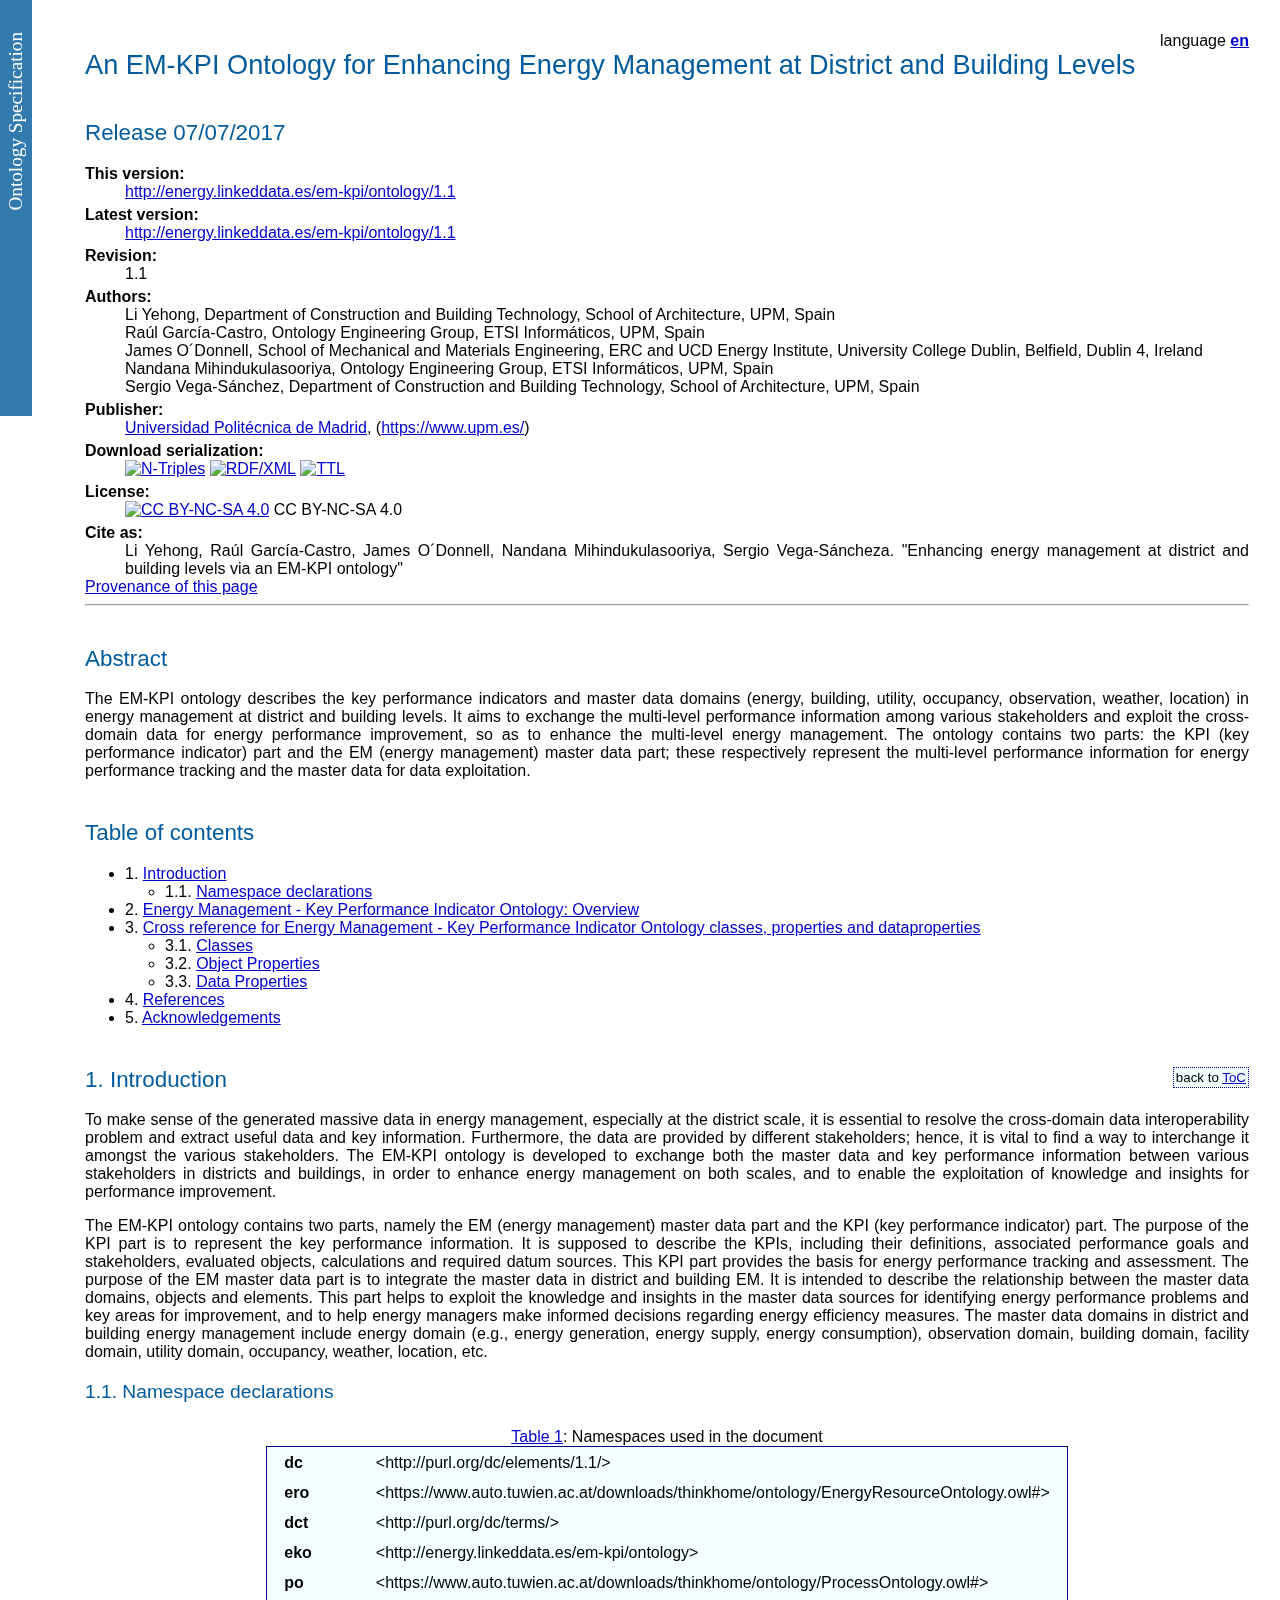
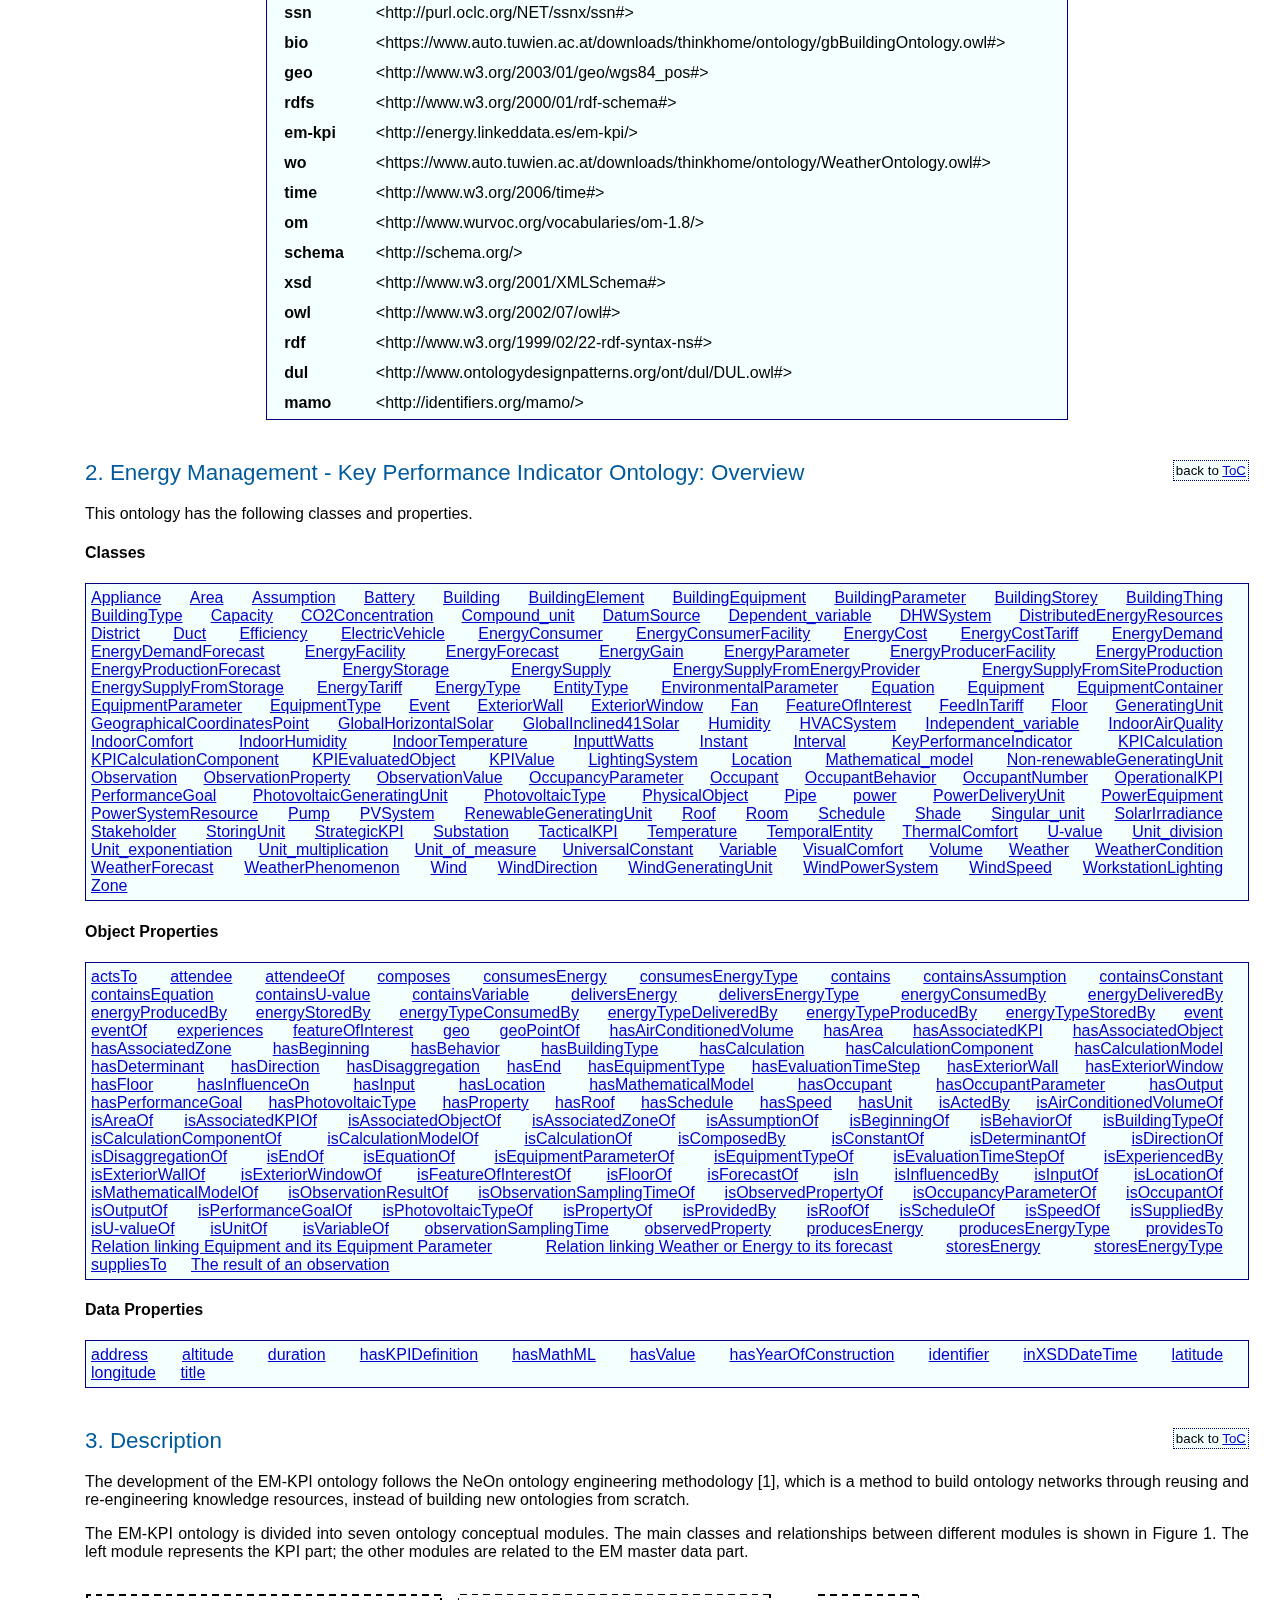
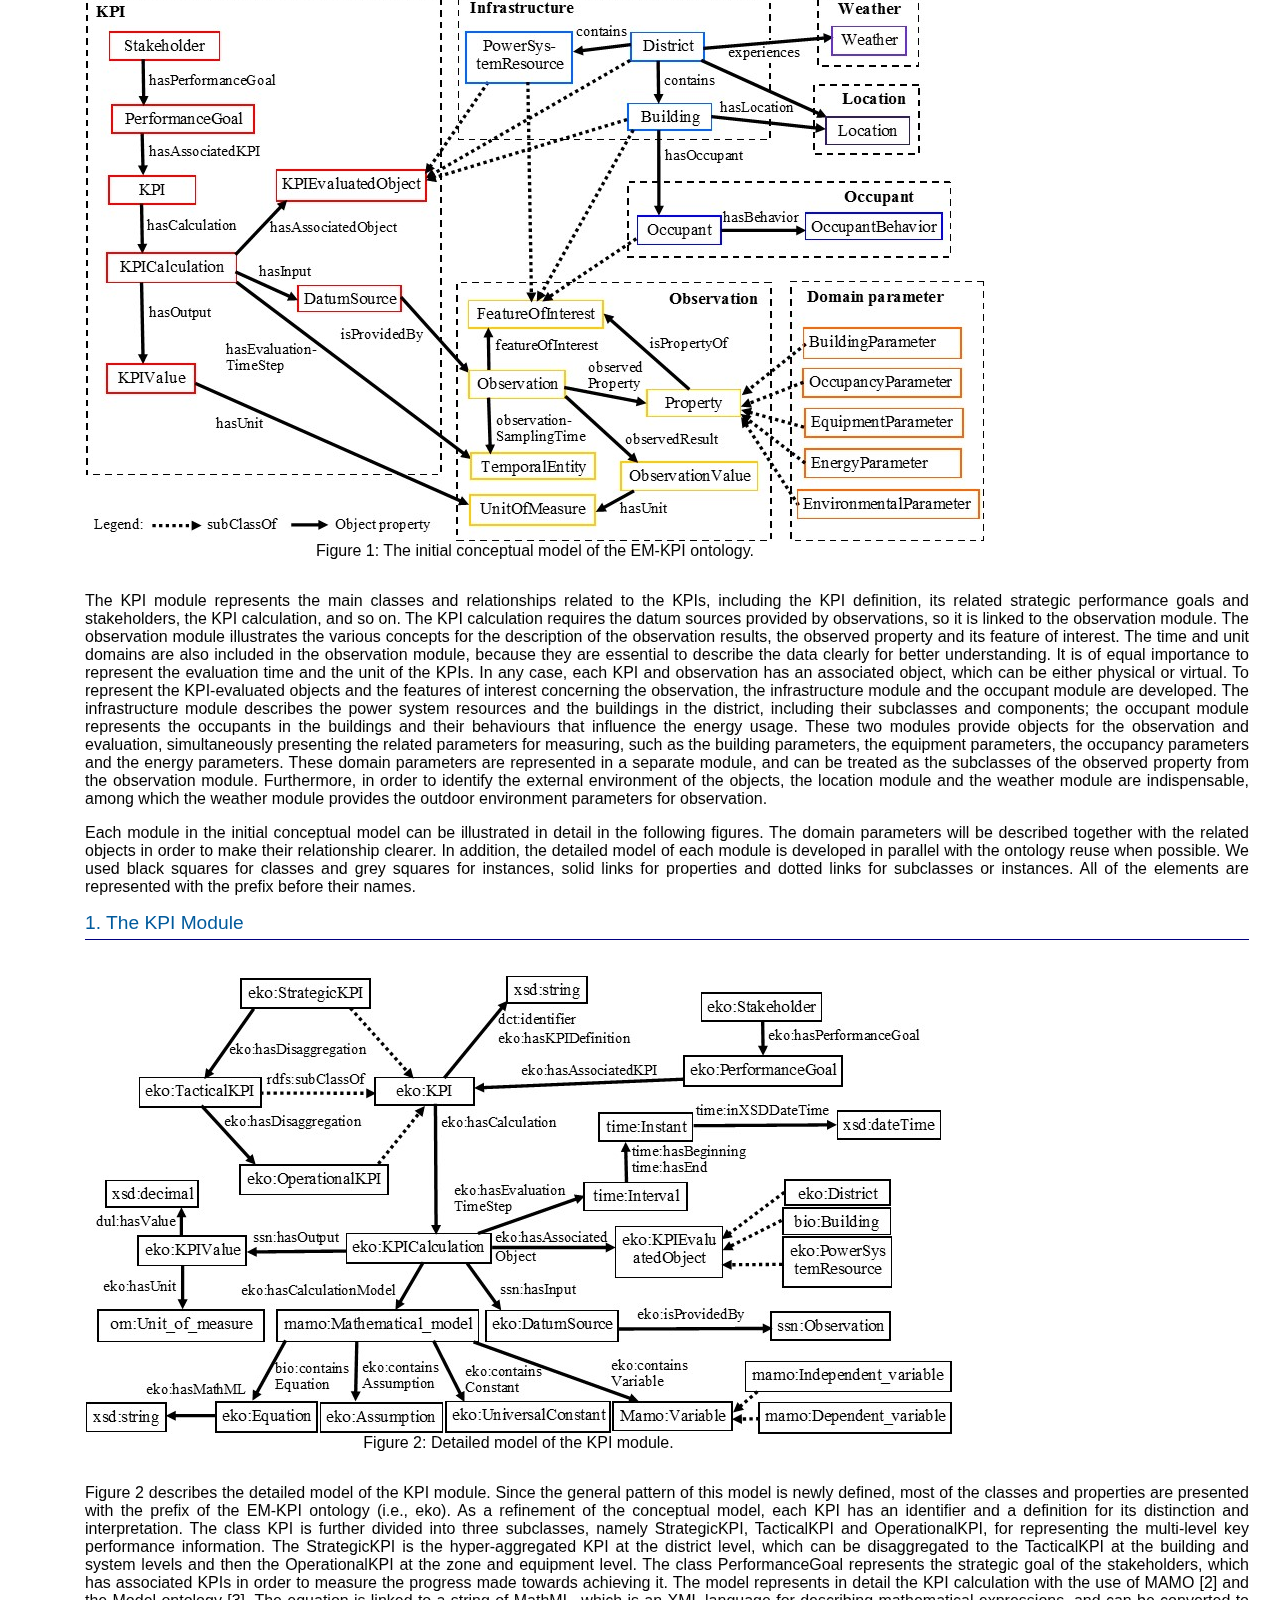
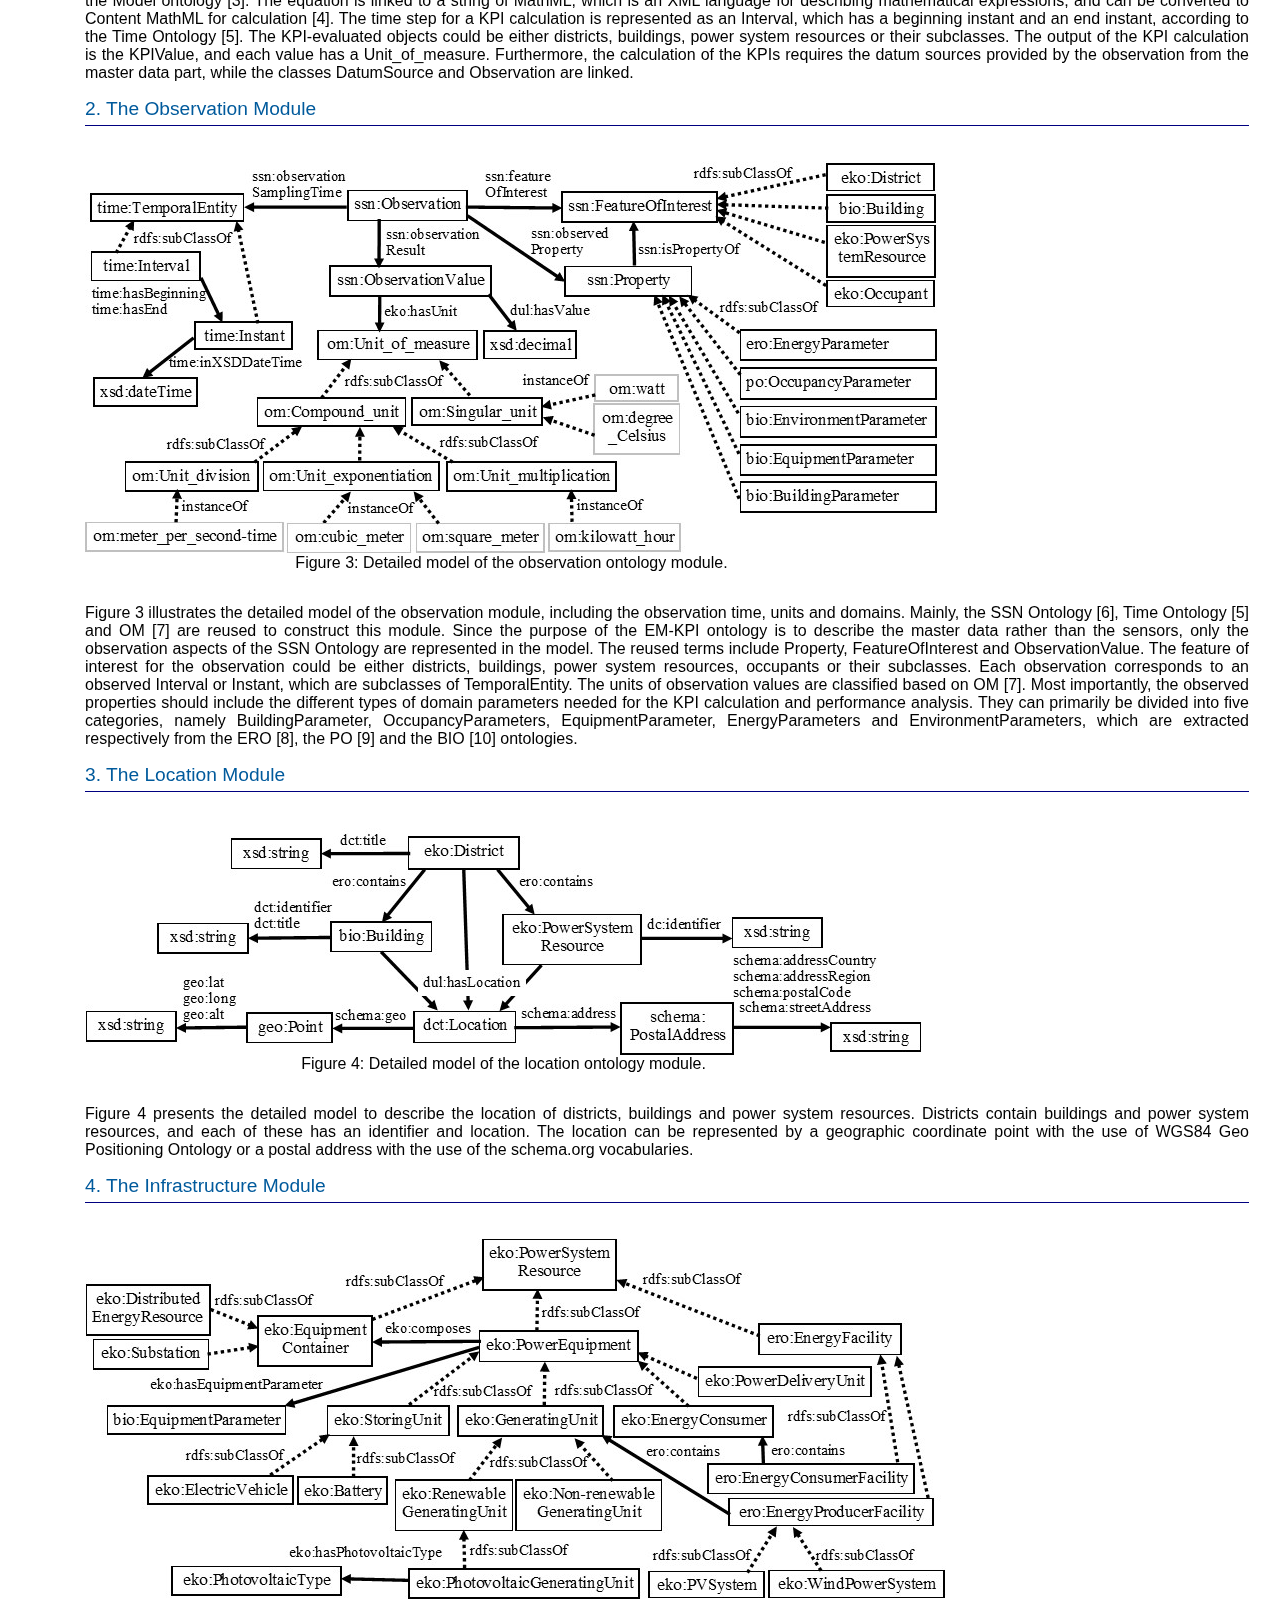
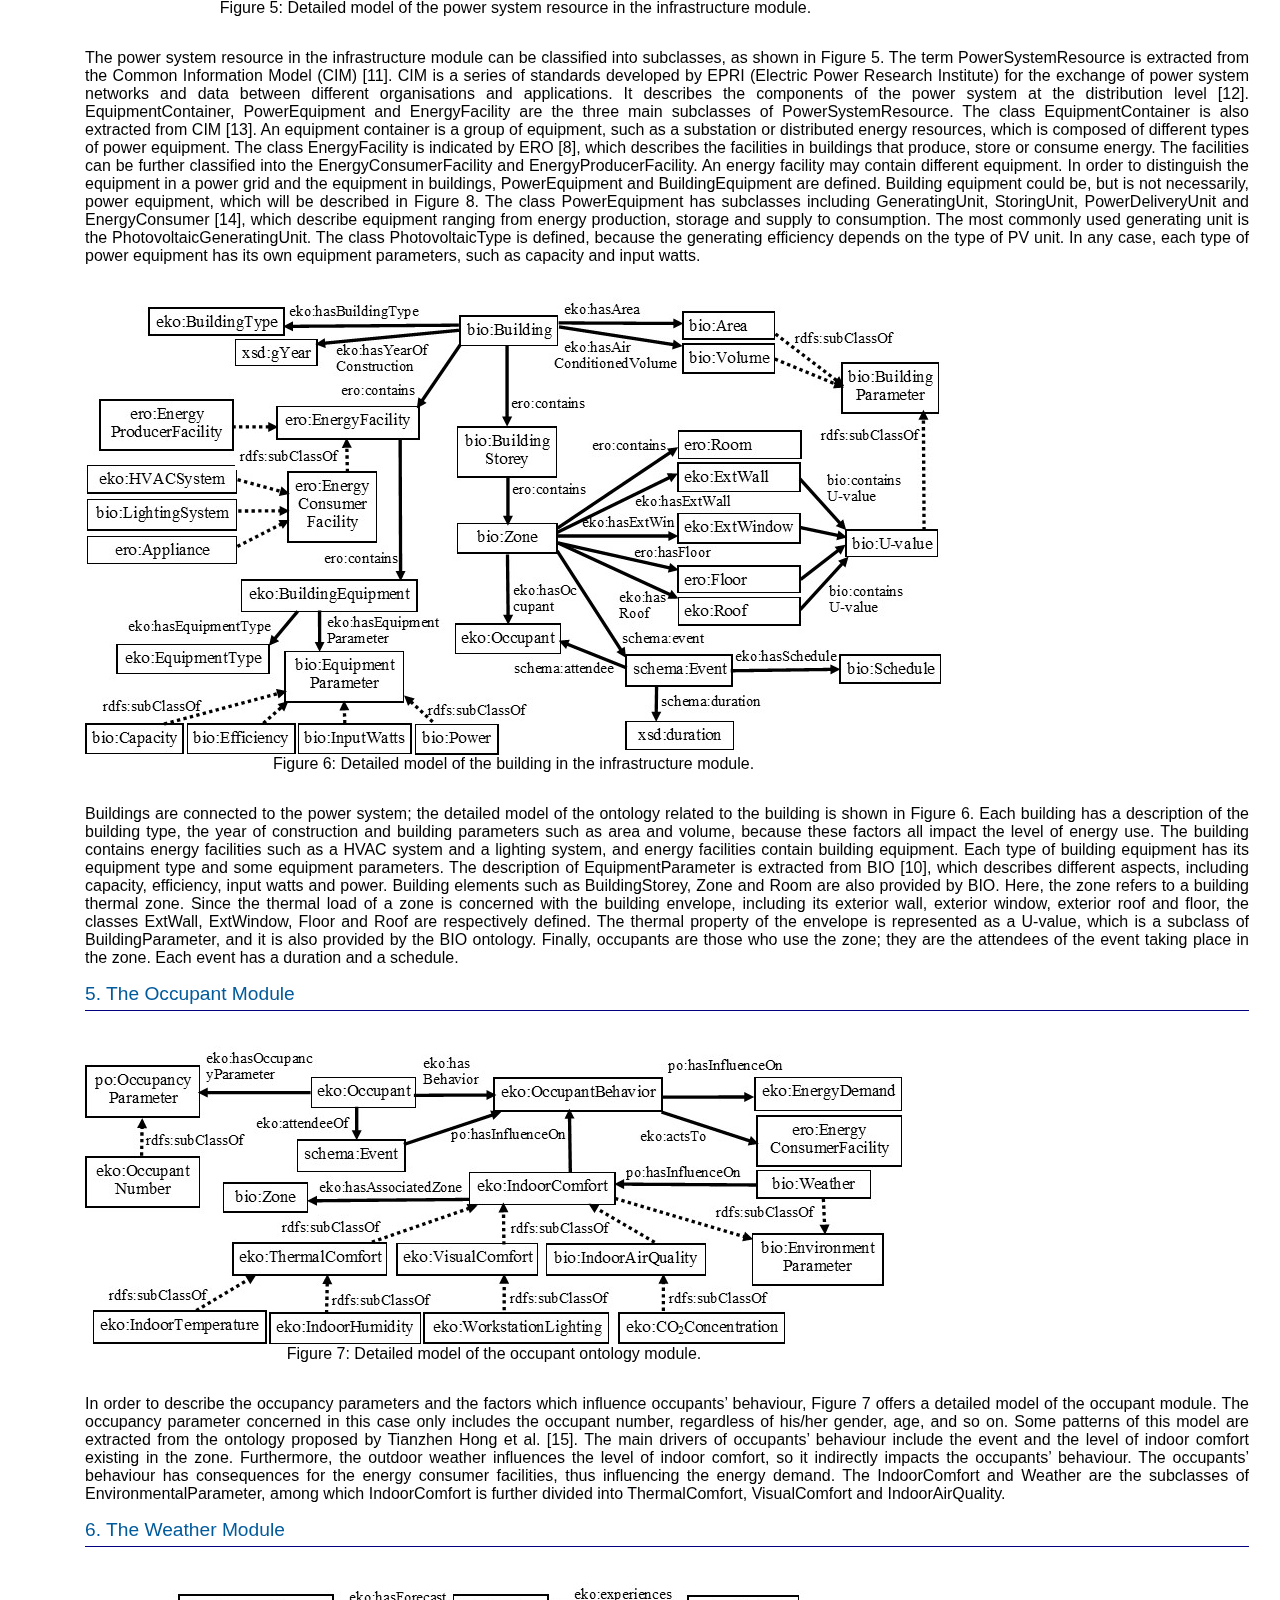
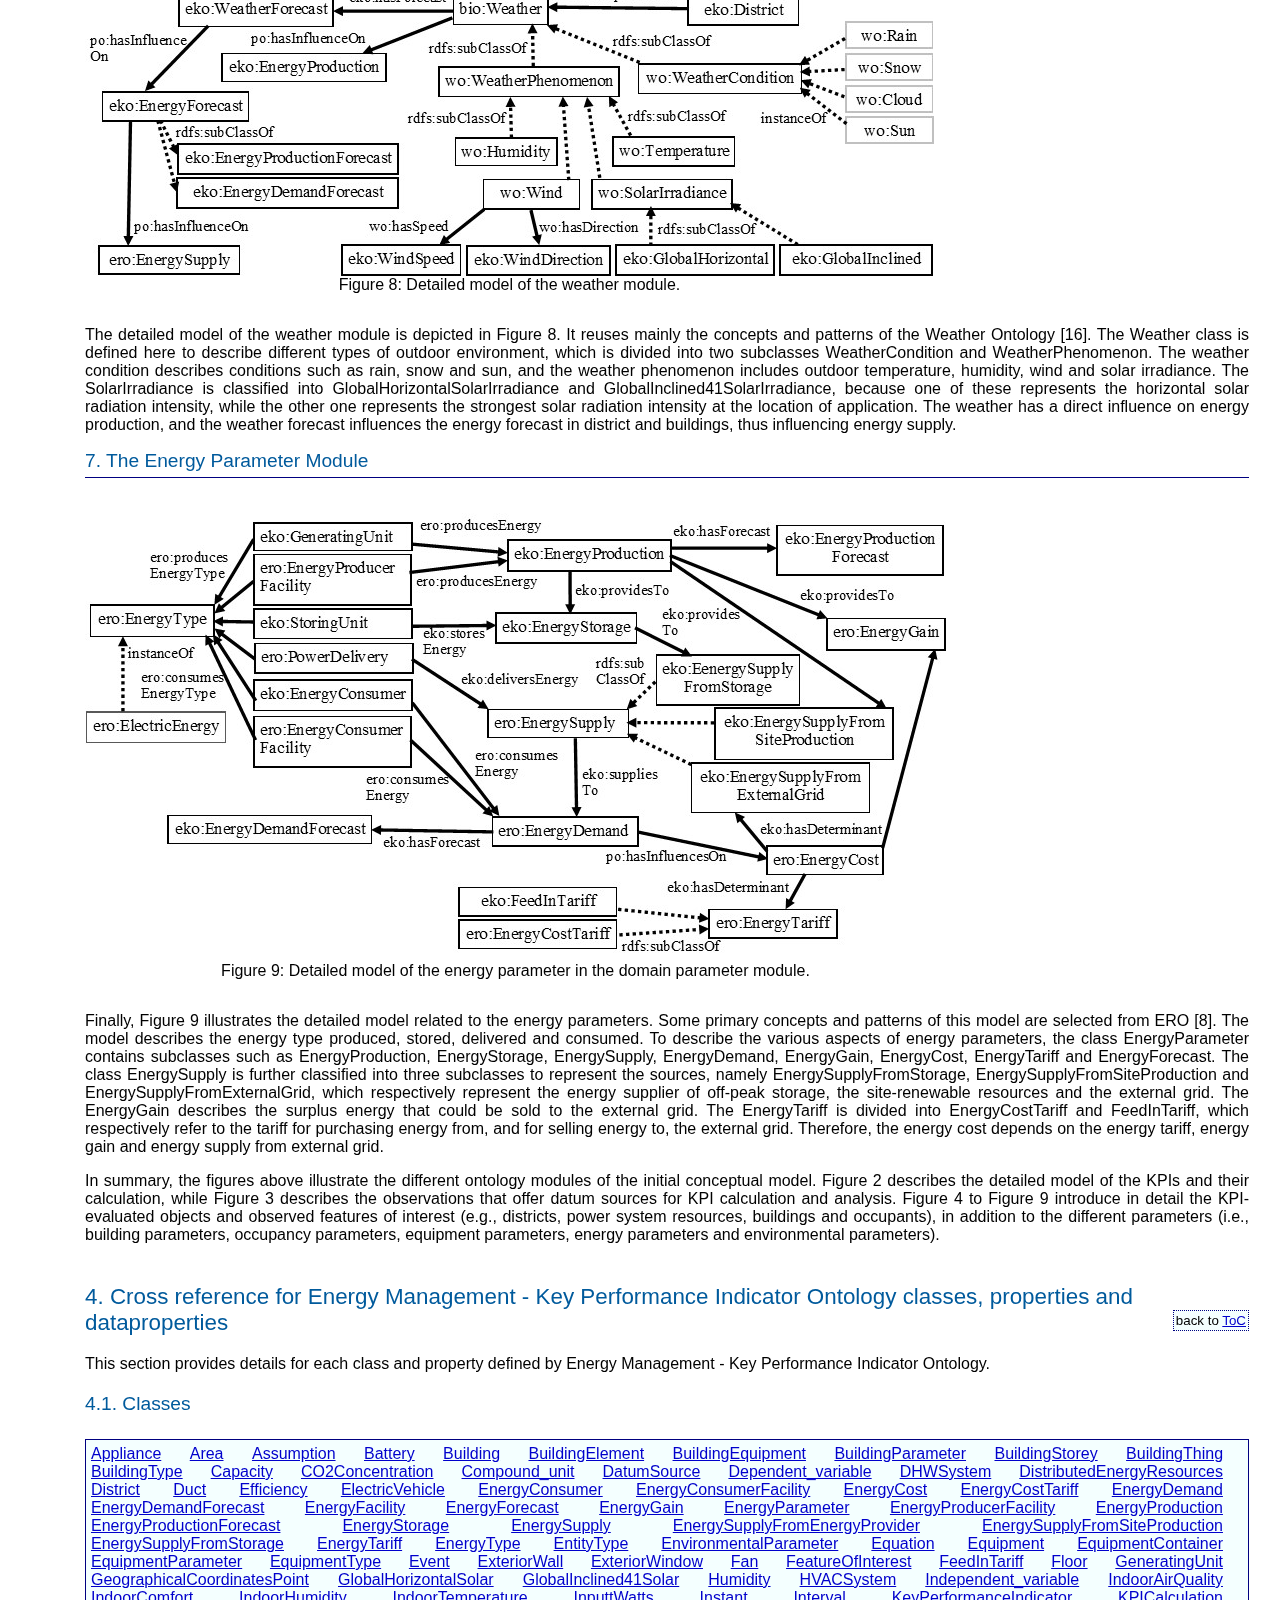
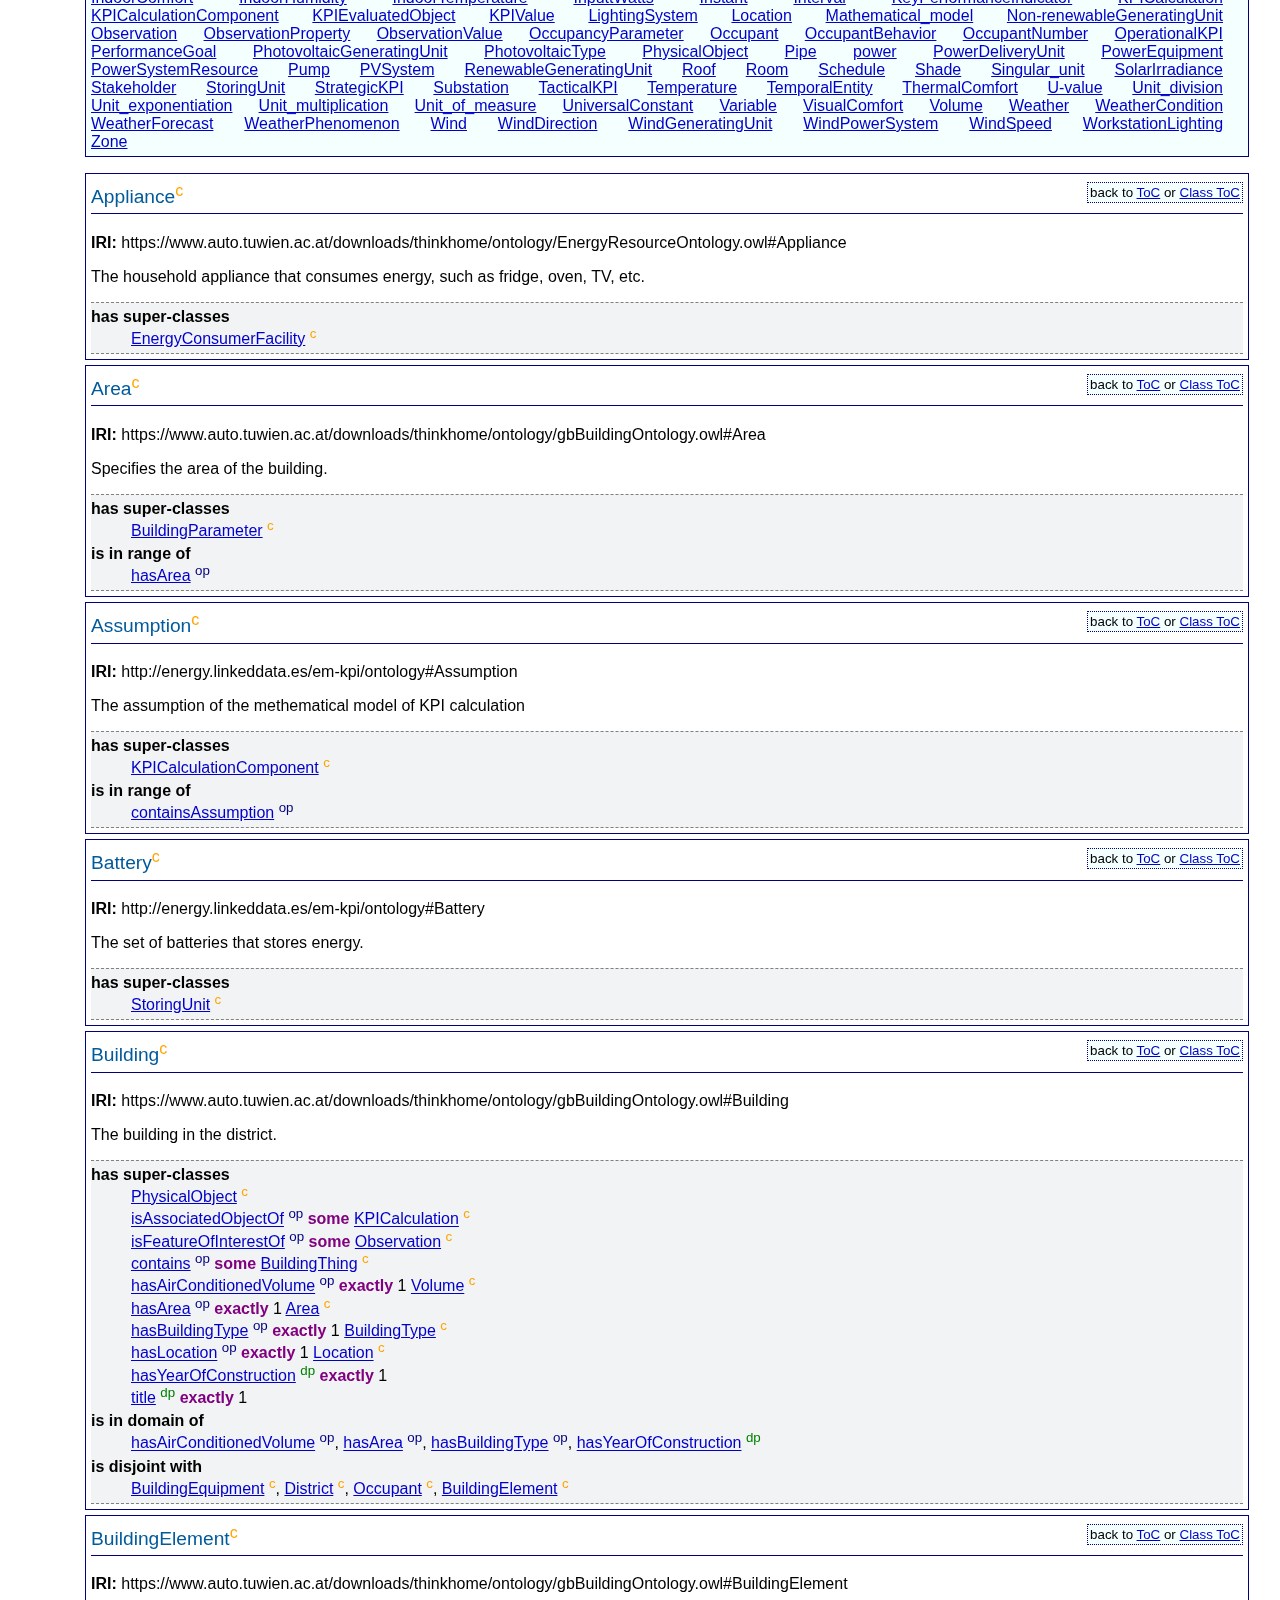
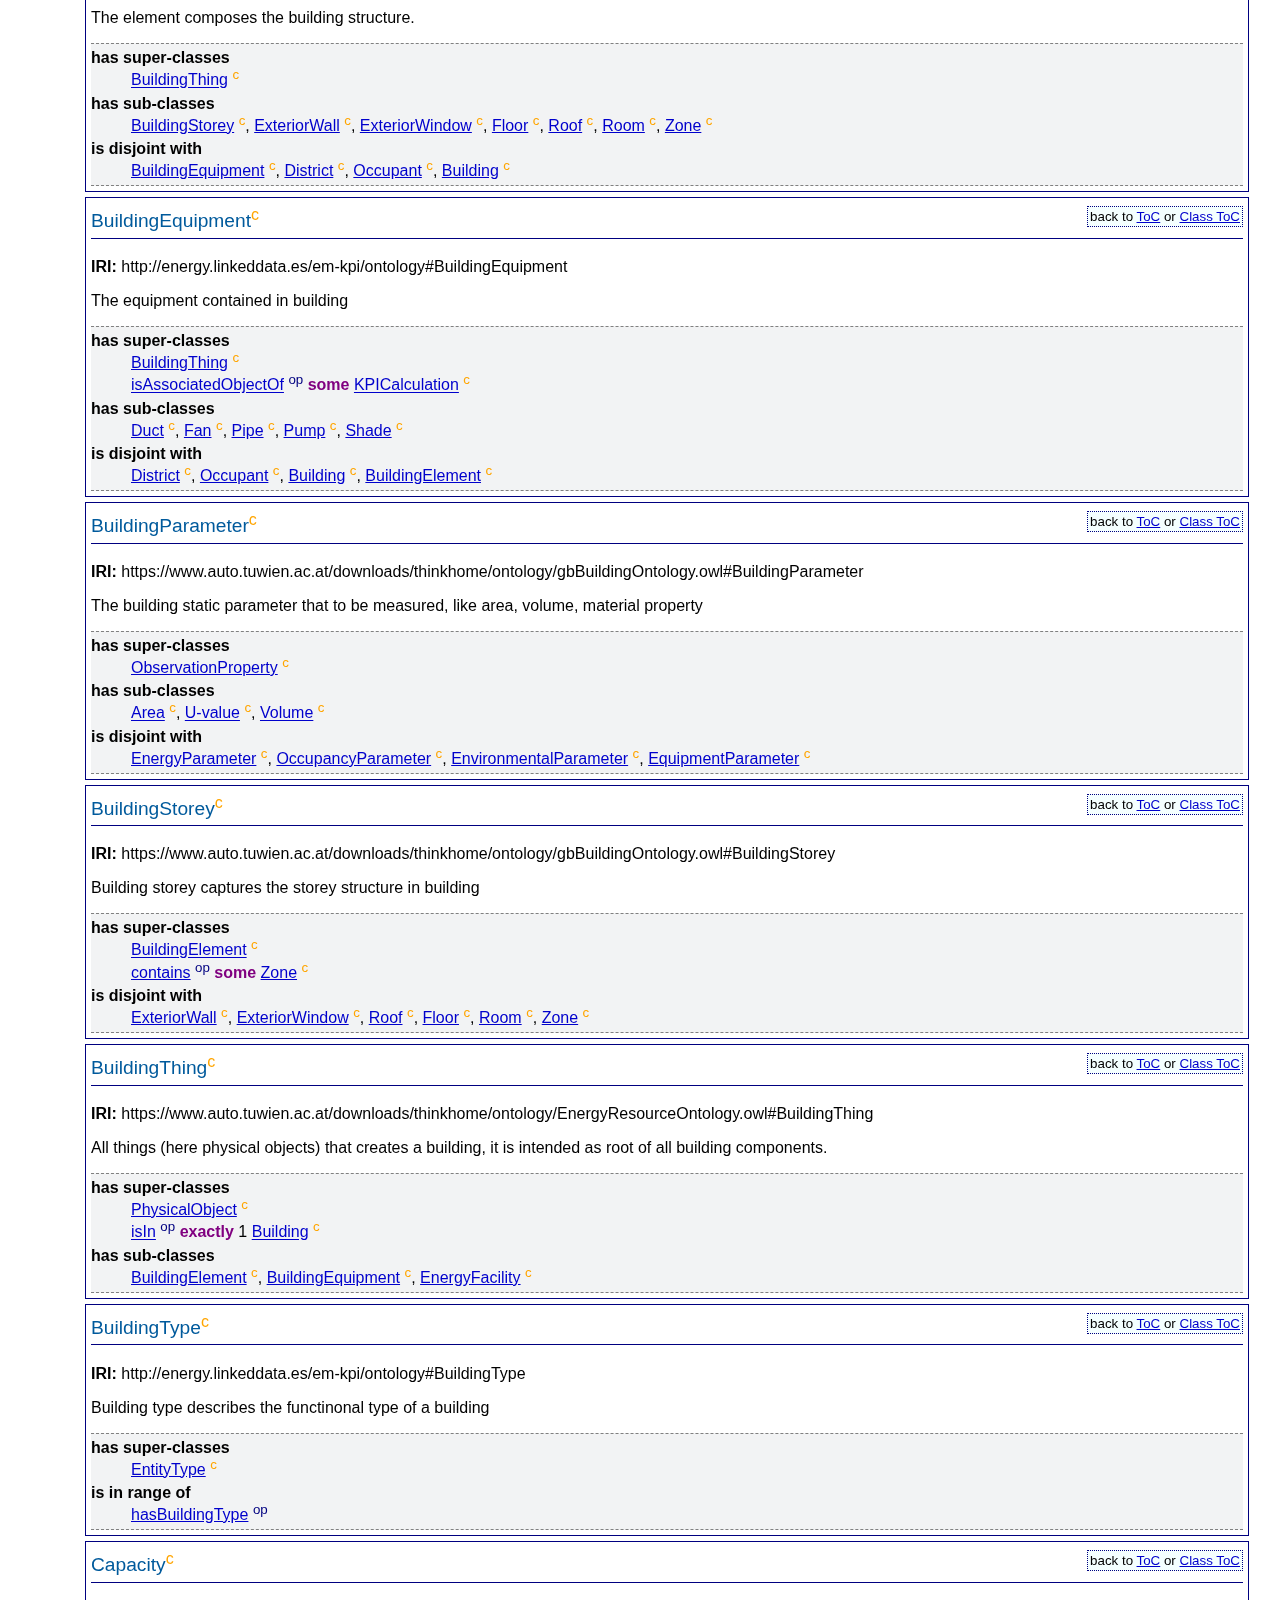
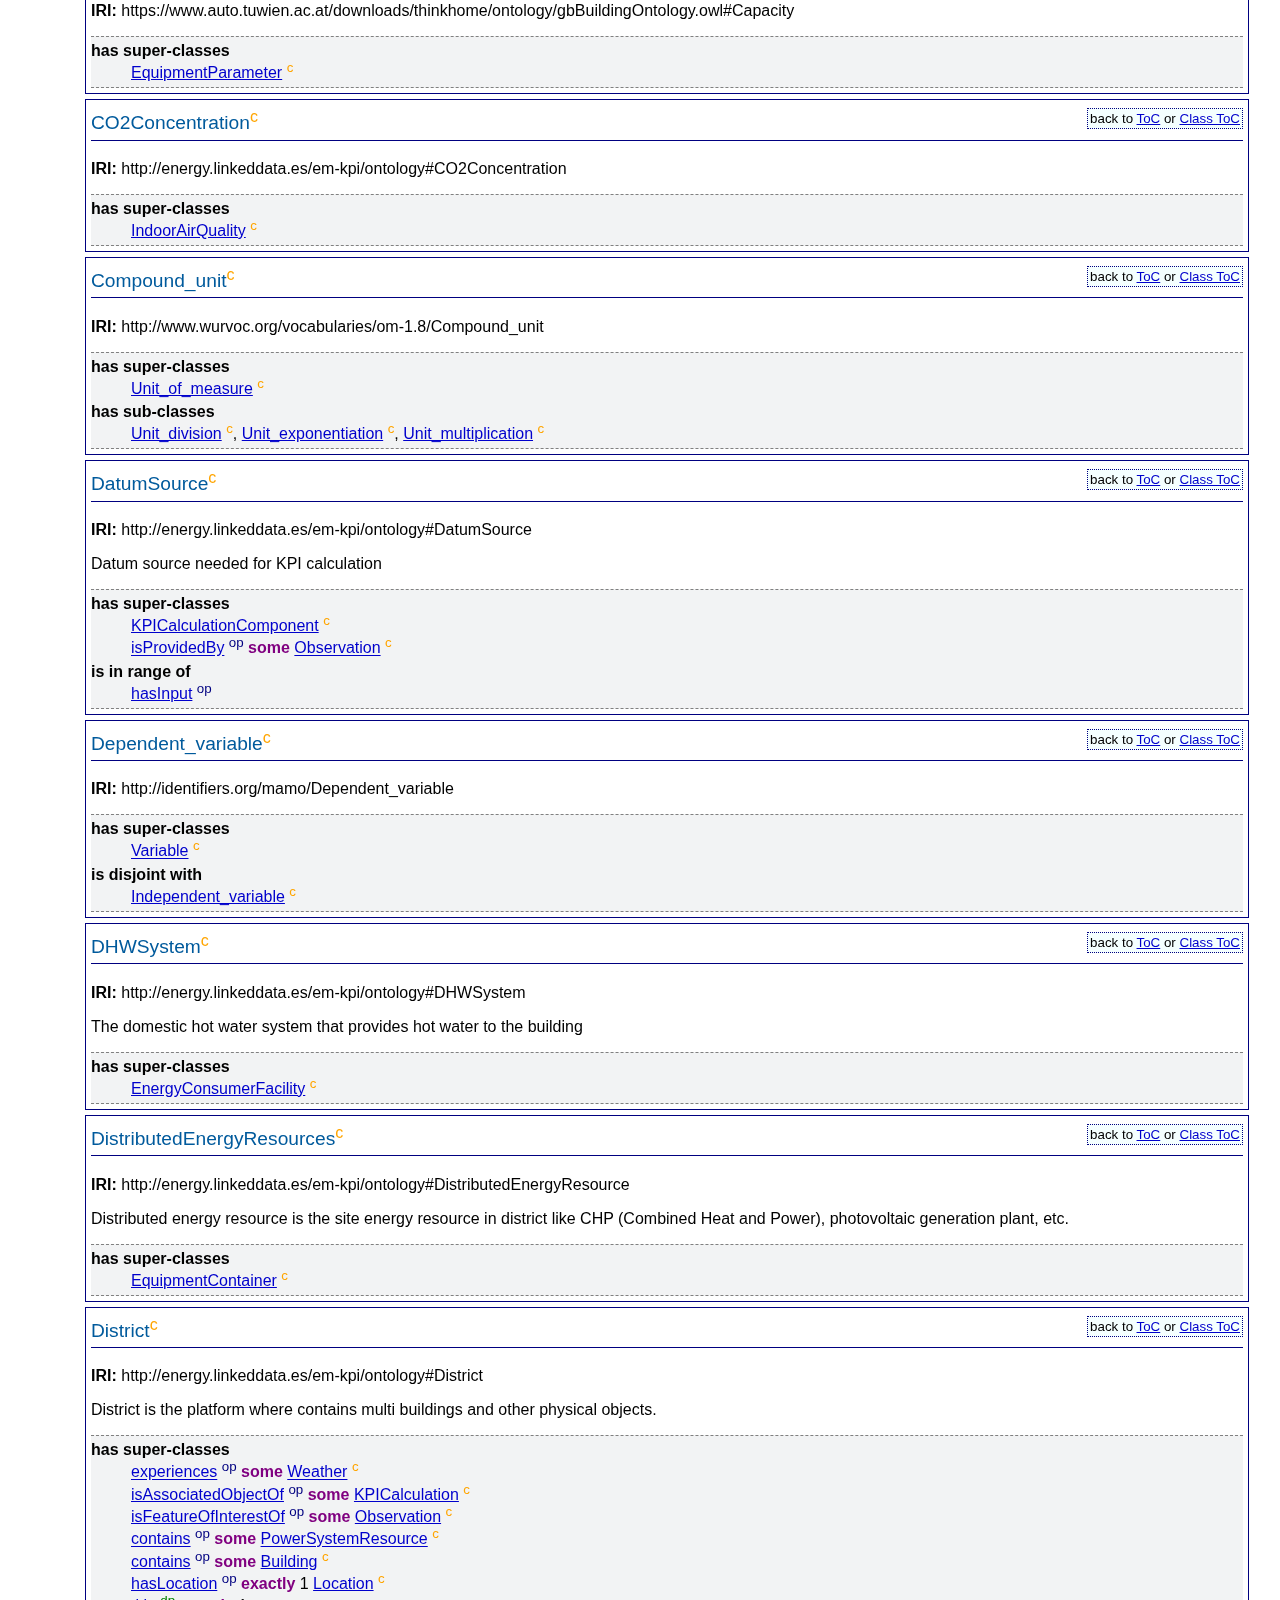
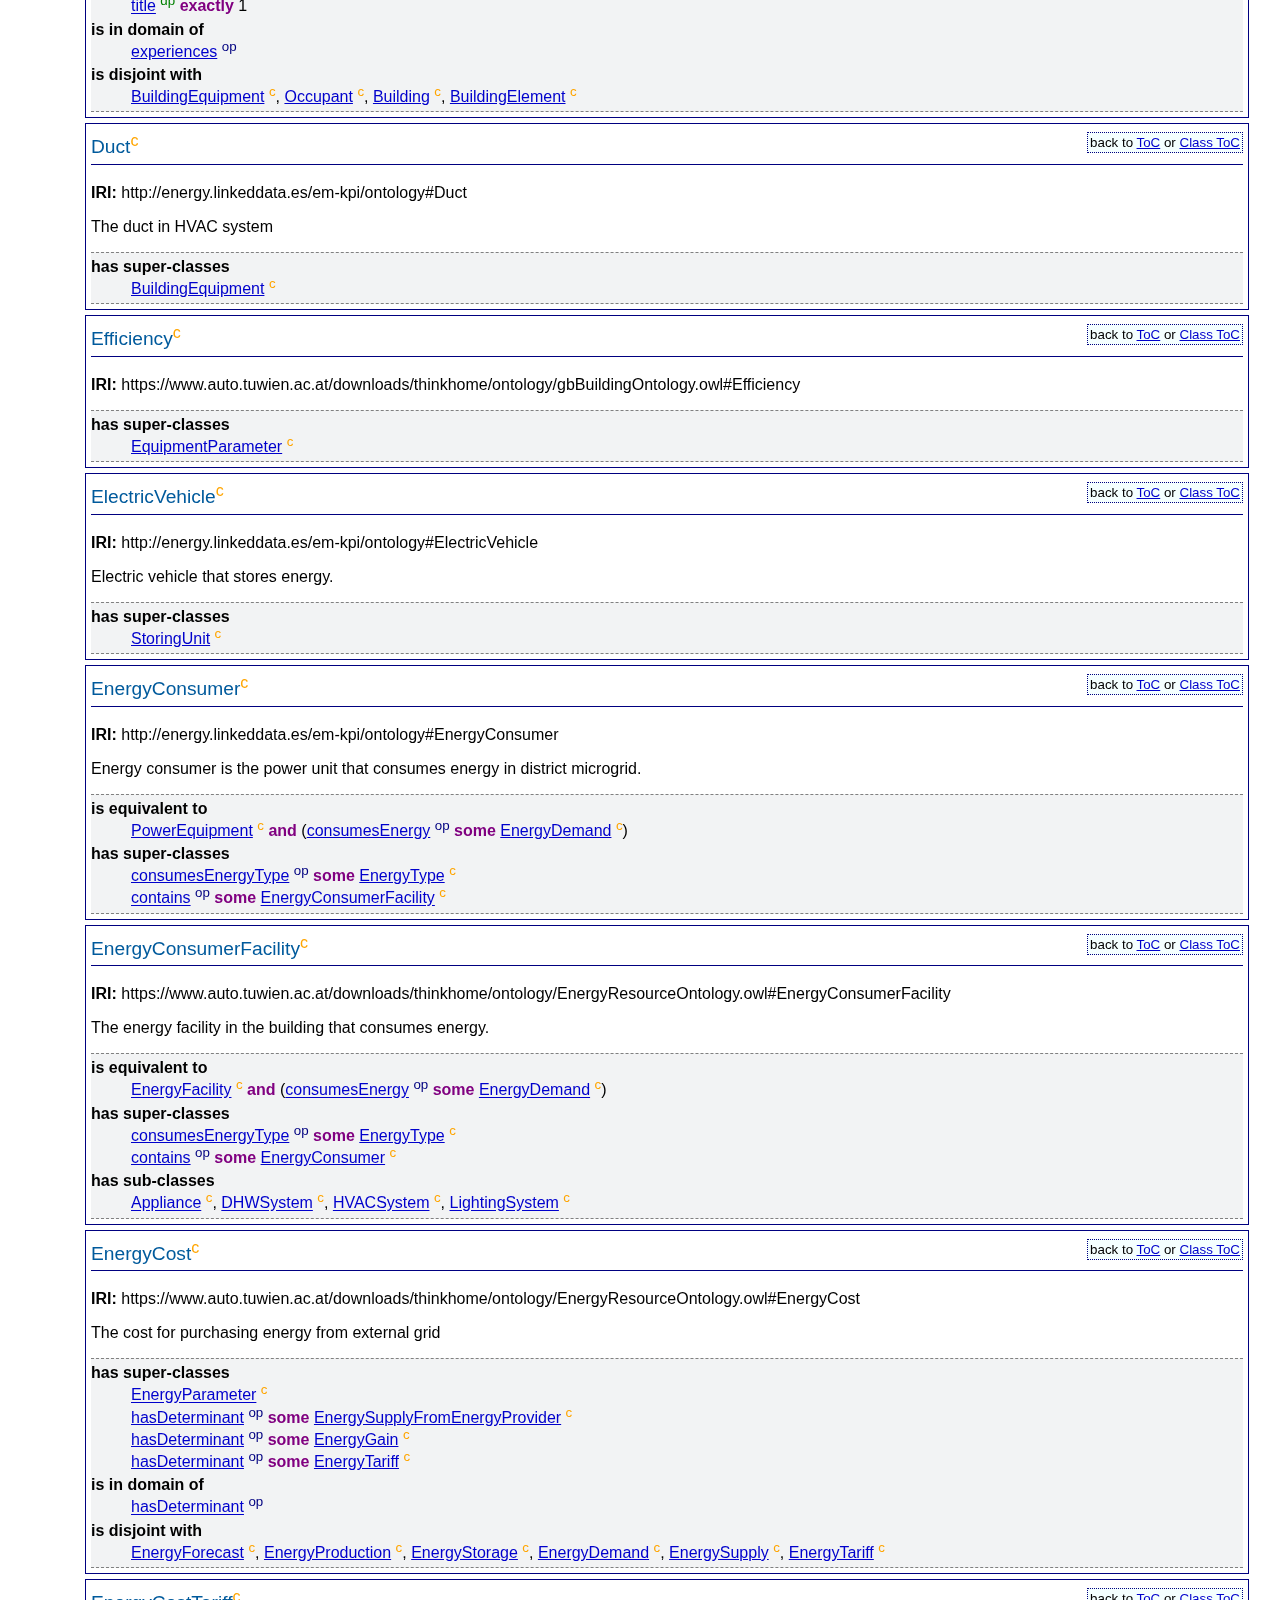
==== commit dd5fff61: "Updated the citation title." ====
--- a/OnToology/vocab/em-kpi-1_1.owl/documentation/index-en.html
+++ b/OnToology/vocab/em-kpi-1_1.owl/documentation/index-en.html
@@ -82,7 +82,7 @@
 <a property="dc:rights" href="https://creativecommons.org/licenses/by-nc/3.0/" rel="license" target="_blank">
 </a>
 <br/></dd></dl><dl><dt>Cite as:</dt>
-<dd>Li Yehong, Raúl García-Castro, James O´Donnell, Nandana Mihindukulasooriya, Sergio Vega-Sáncheza. "An EM-KPI Ontology for Enhanced Energy Management at District and Building level"</dd>
+<dd>Li Yehong, Raúl García-Castro, James O´Donnell, Nandana Mihindukulasooriya, Sergio Vega-Sáncheza. "Enhancing energy management at district and building levels via an EM-KPI ontology"</dd>
 </dl>
 <dl><a href="provenance/provenance-en.html" target="_blank">Provenance of this page</a></dl><hr/>
 </div>
@@ -104,4 +104,4 @@
 <p>The authors would like to thank <a href="http://www.essepuntato.it/">Silvio Peroni</a> for developing <a href="http://www.essepuntato.it/lode">LODE</a>, a Live OWL Documentation Environment, which is used for representing the Cross Referencing Section of this document and <a href="https://w3id.org/people/dgarijo">Daniel Garijo</a> for developing <a href="https://github.com/dgarijo/Widoco">Widoco</a>, the program used to create the template used in this documentation.</p>
 </div>
 </body> 
-</html>+</html>
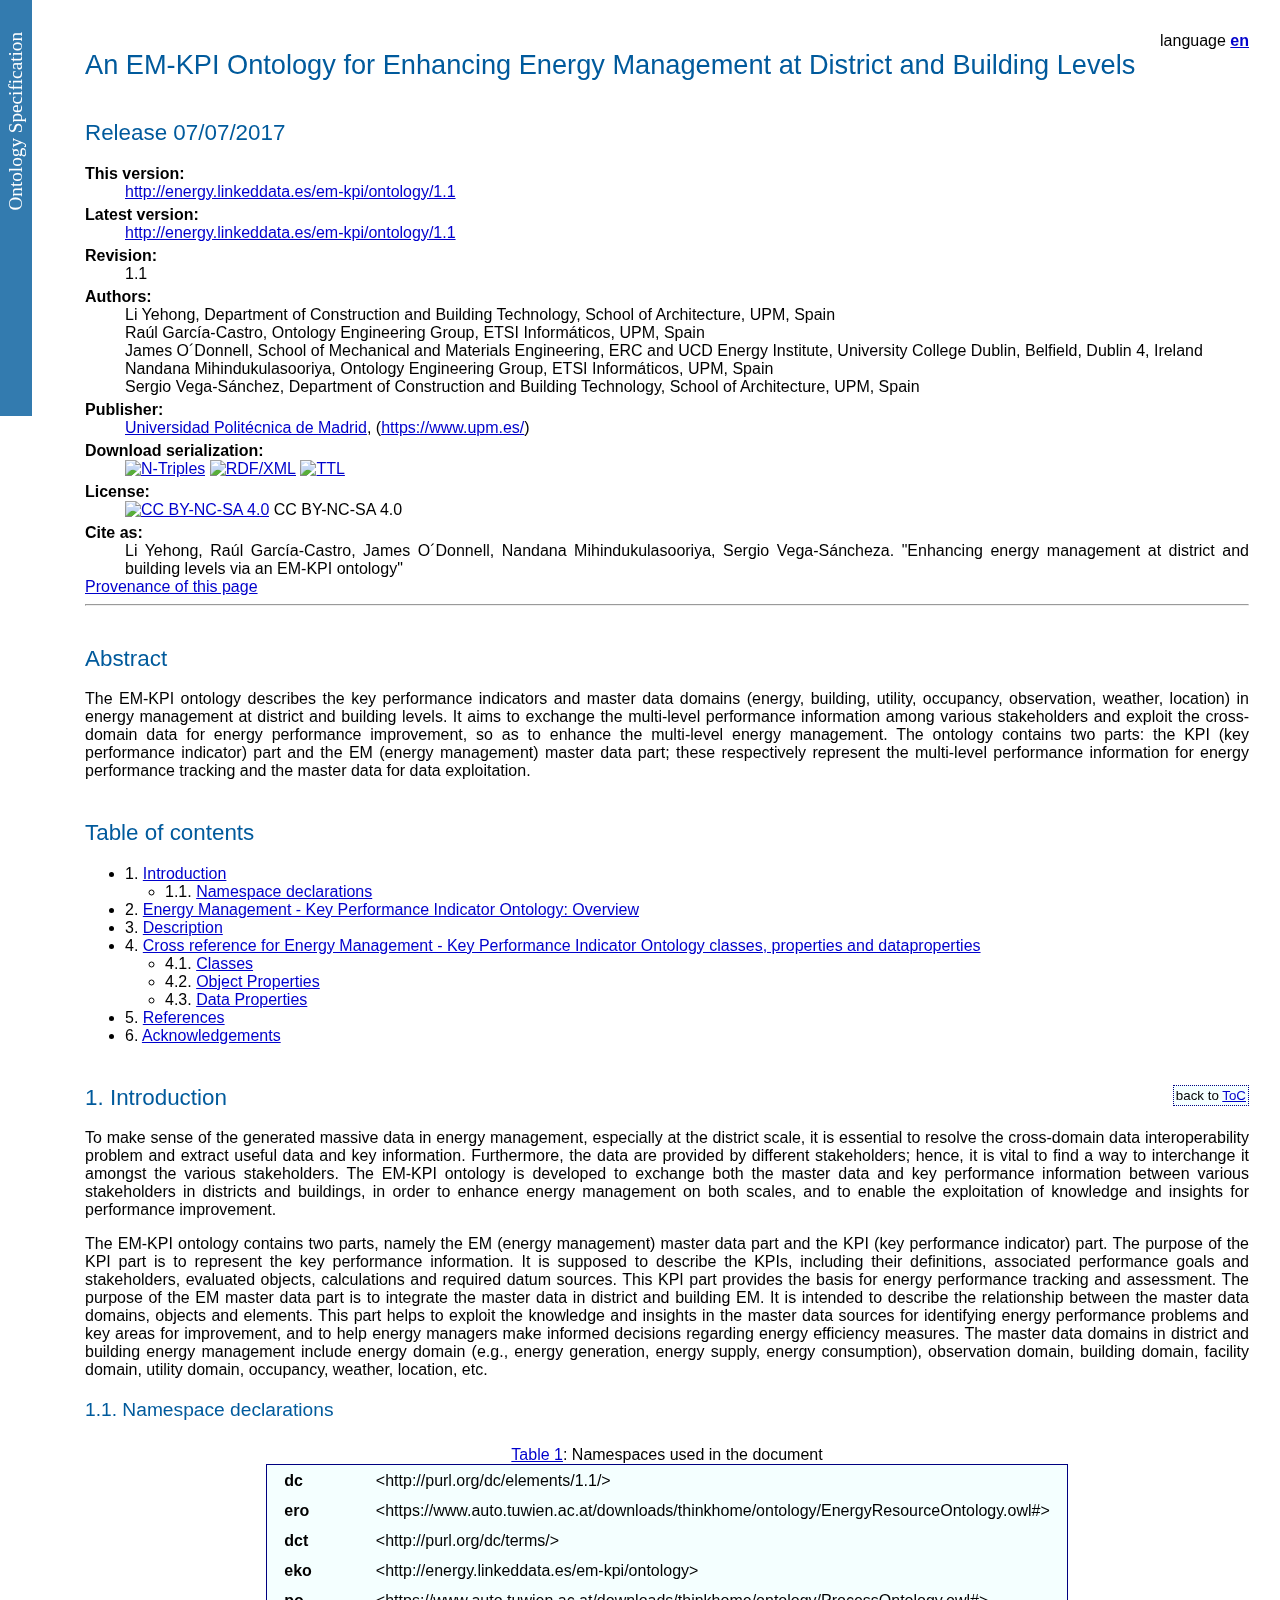
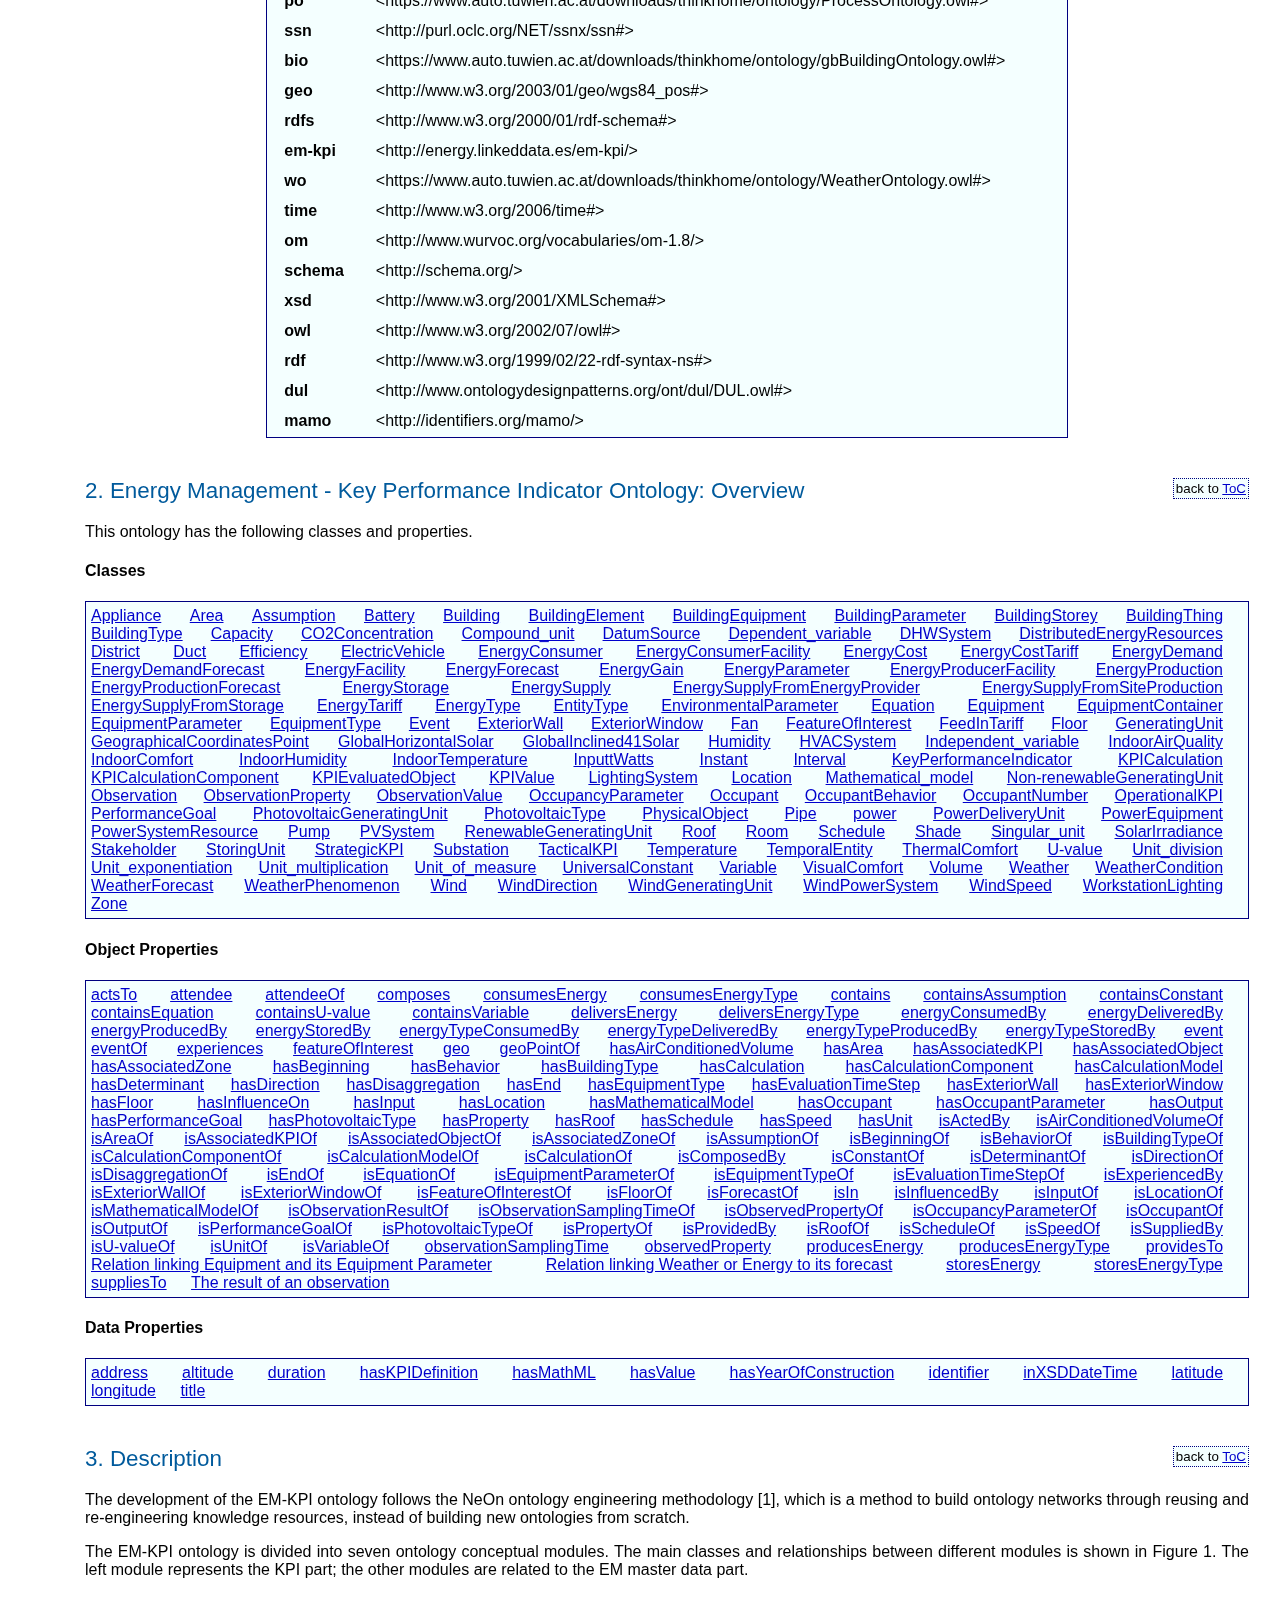
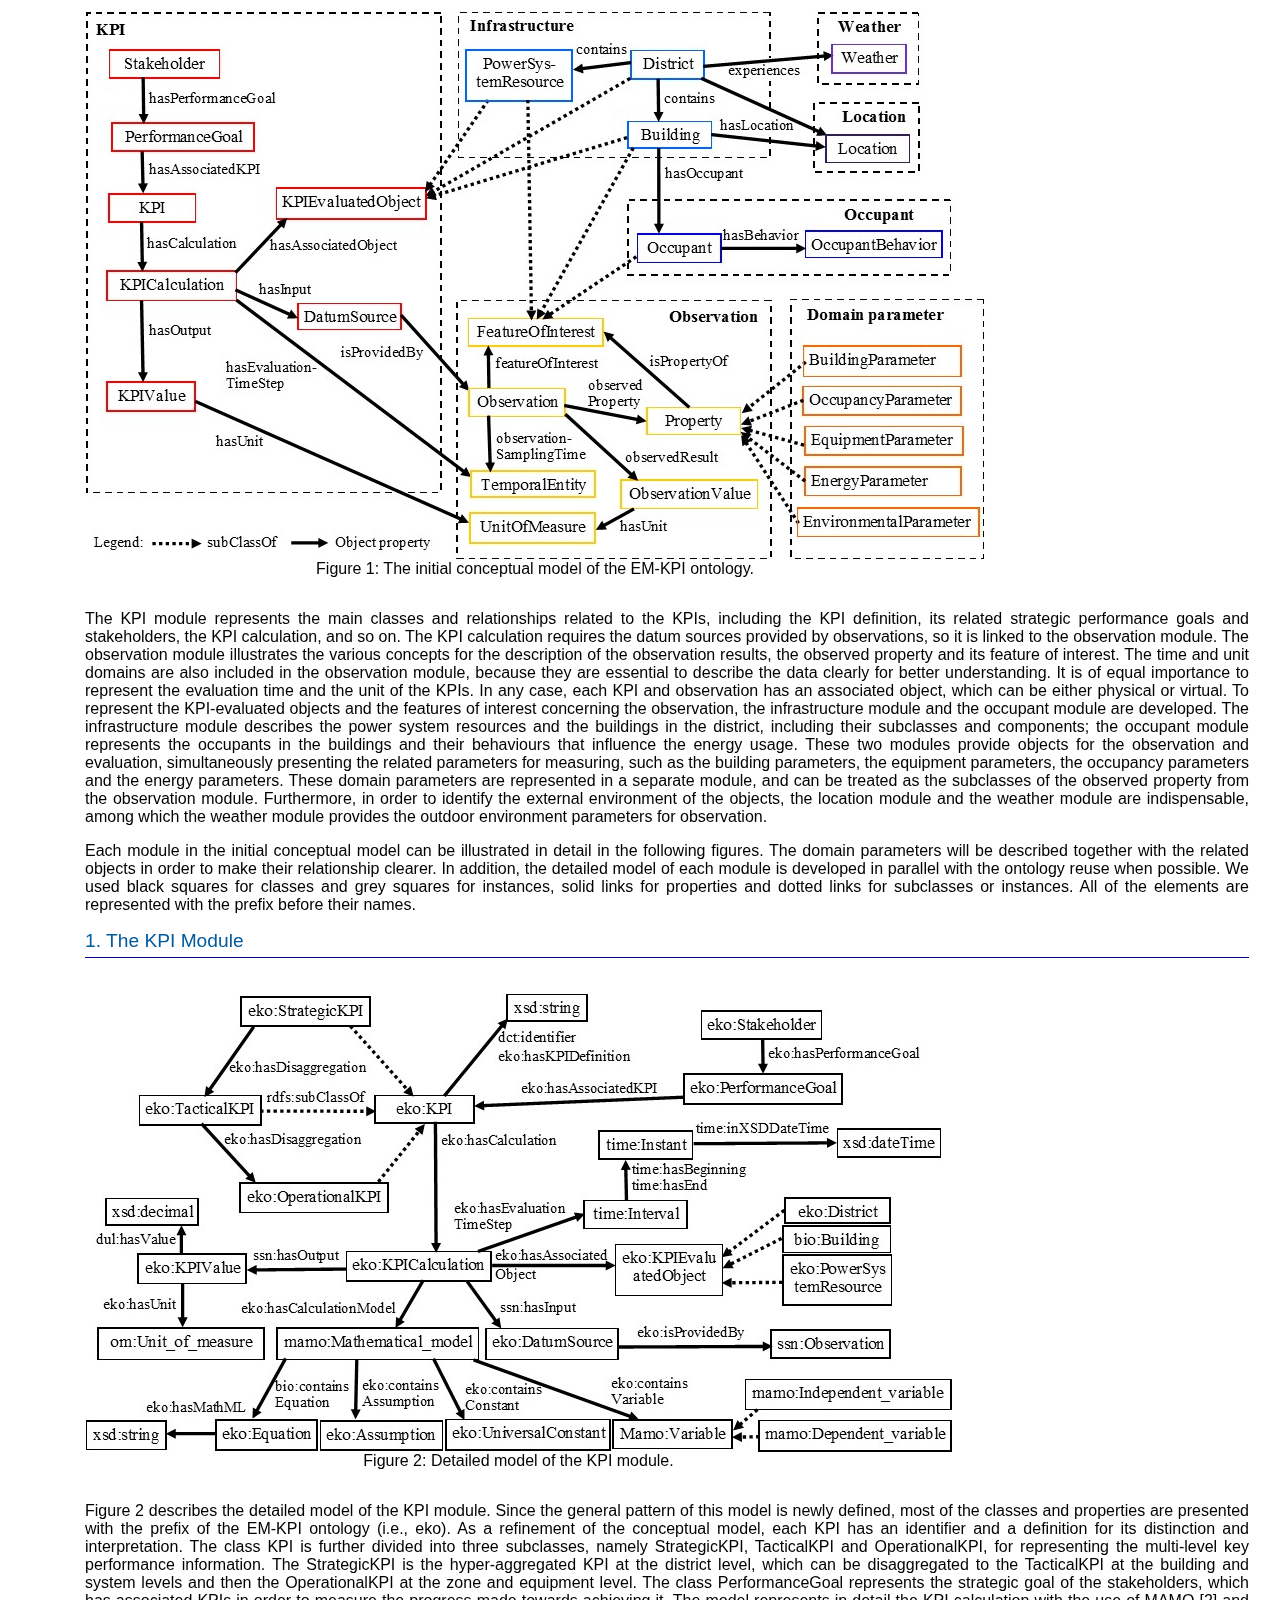
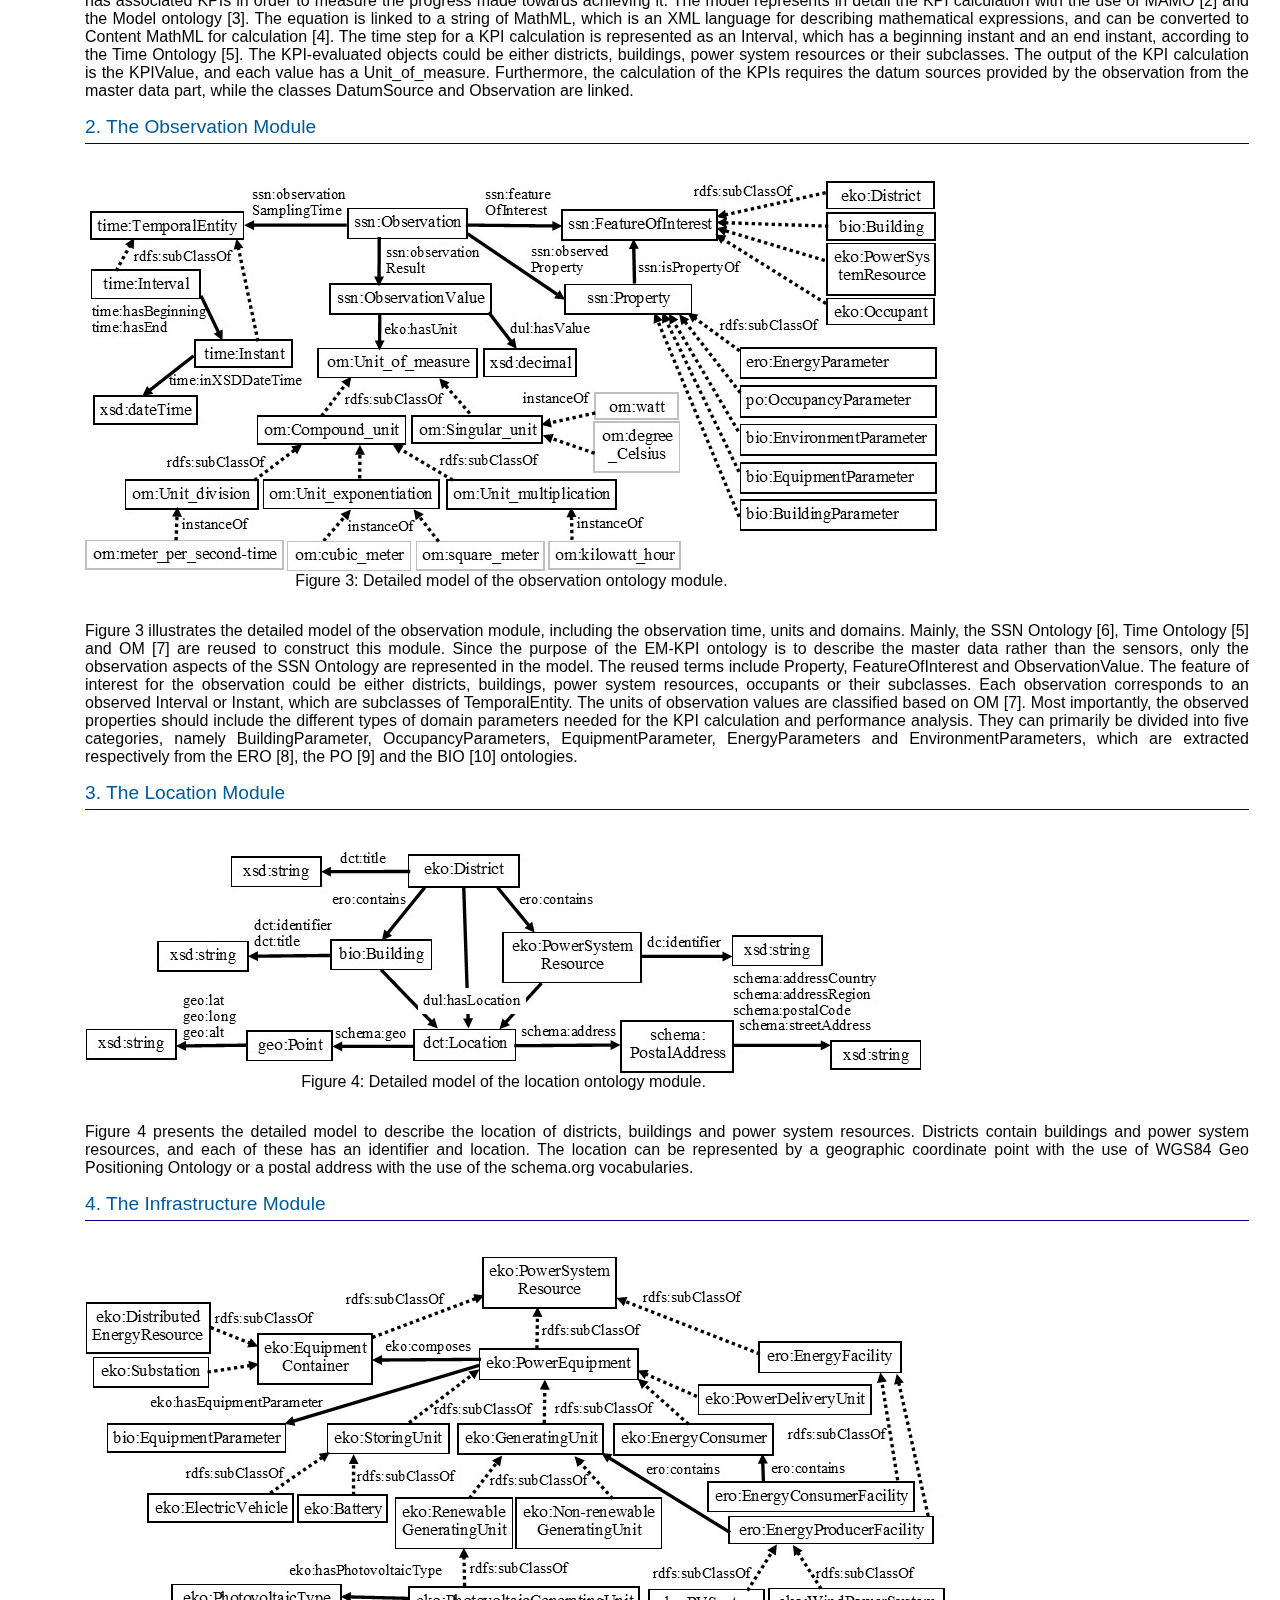
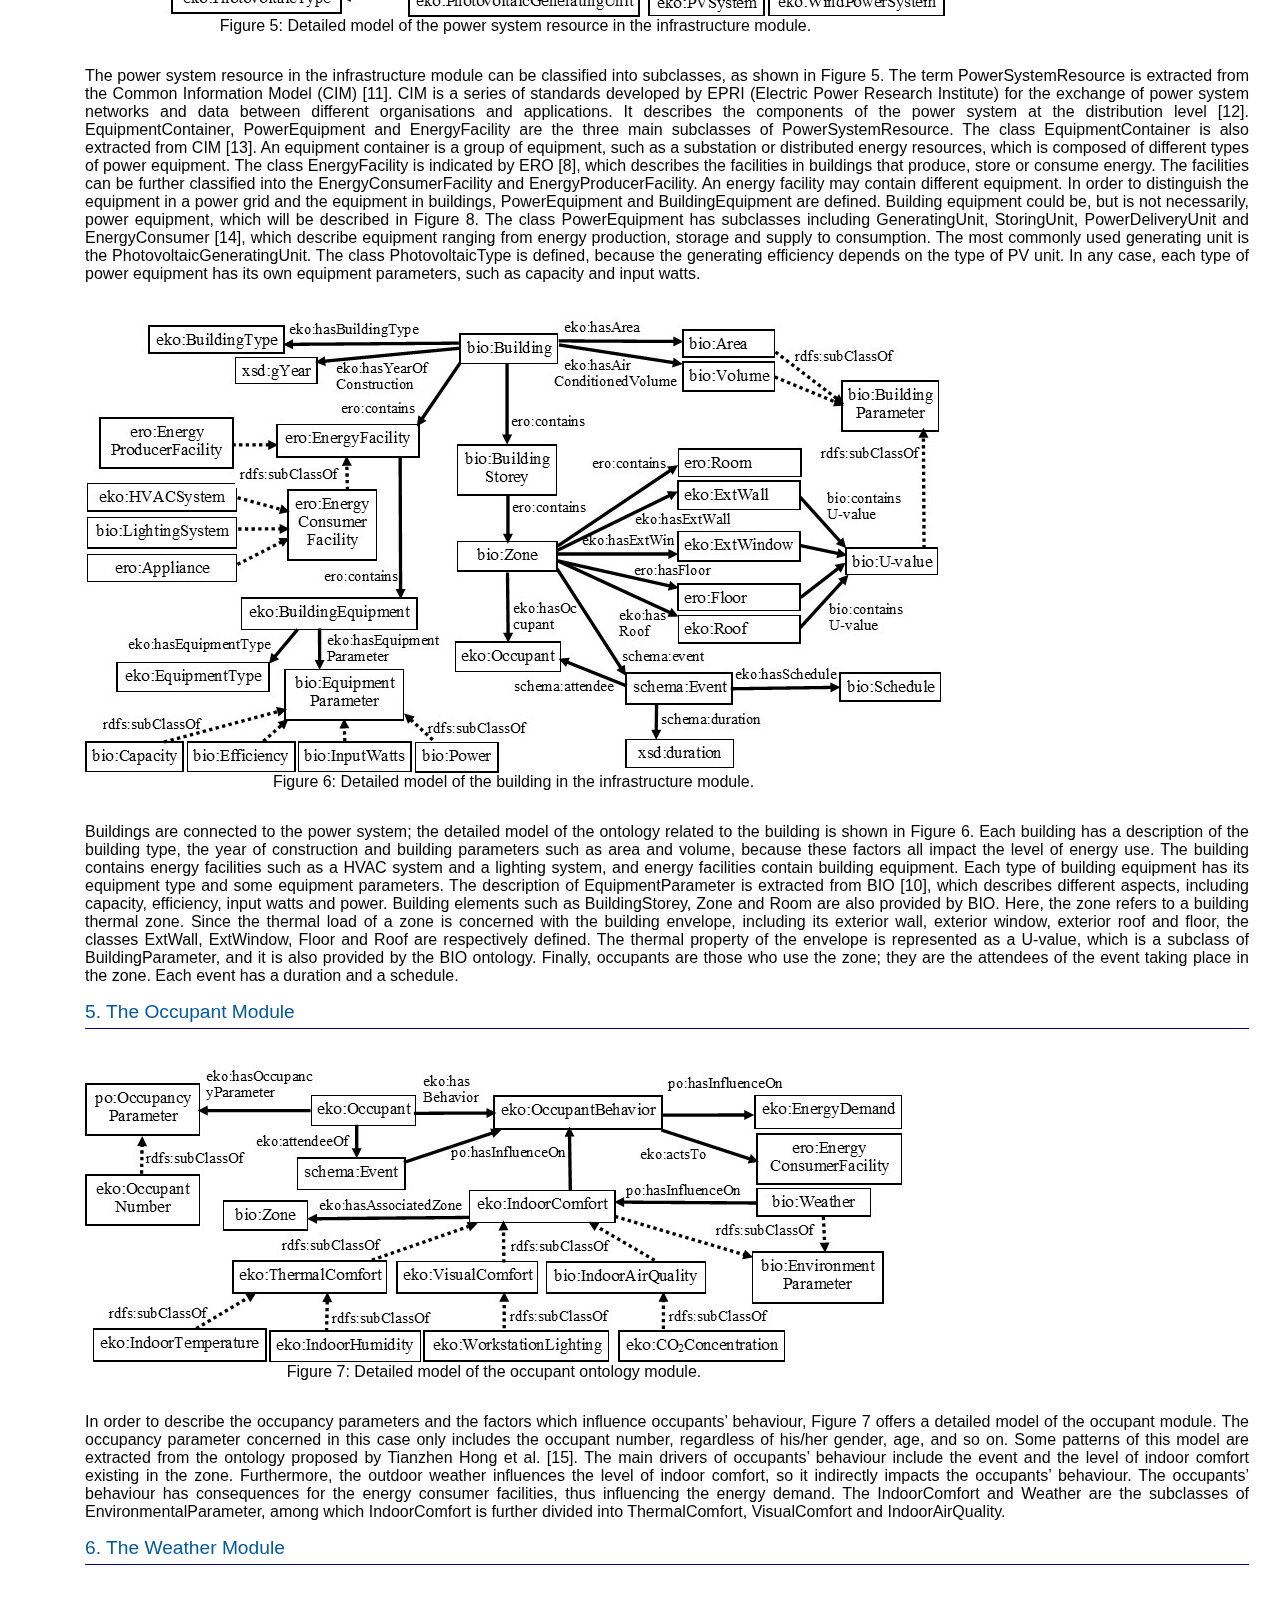
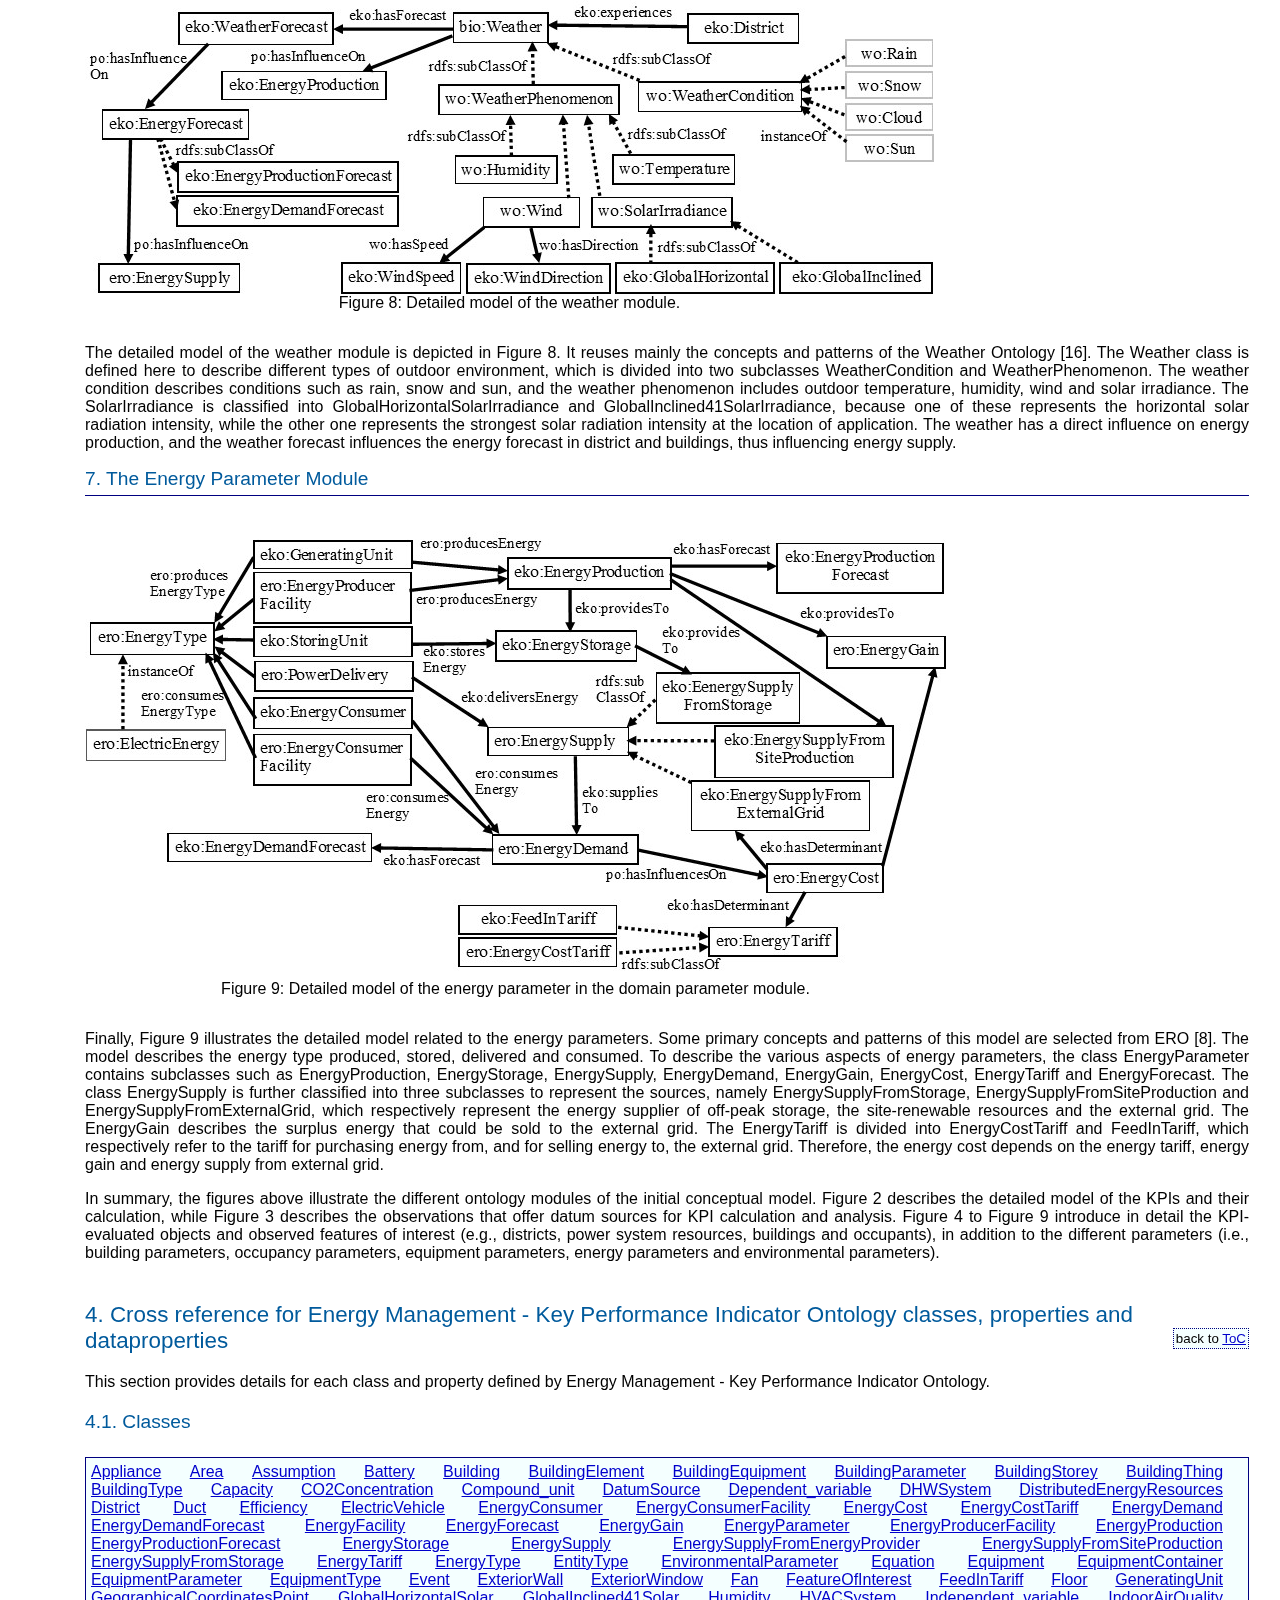
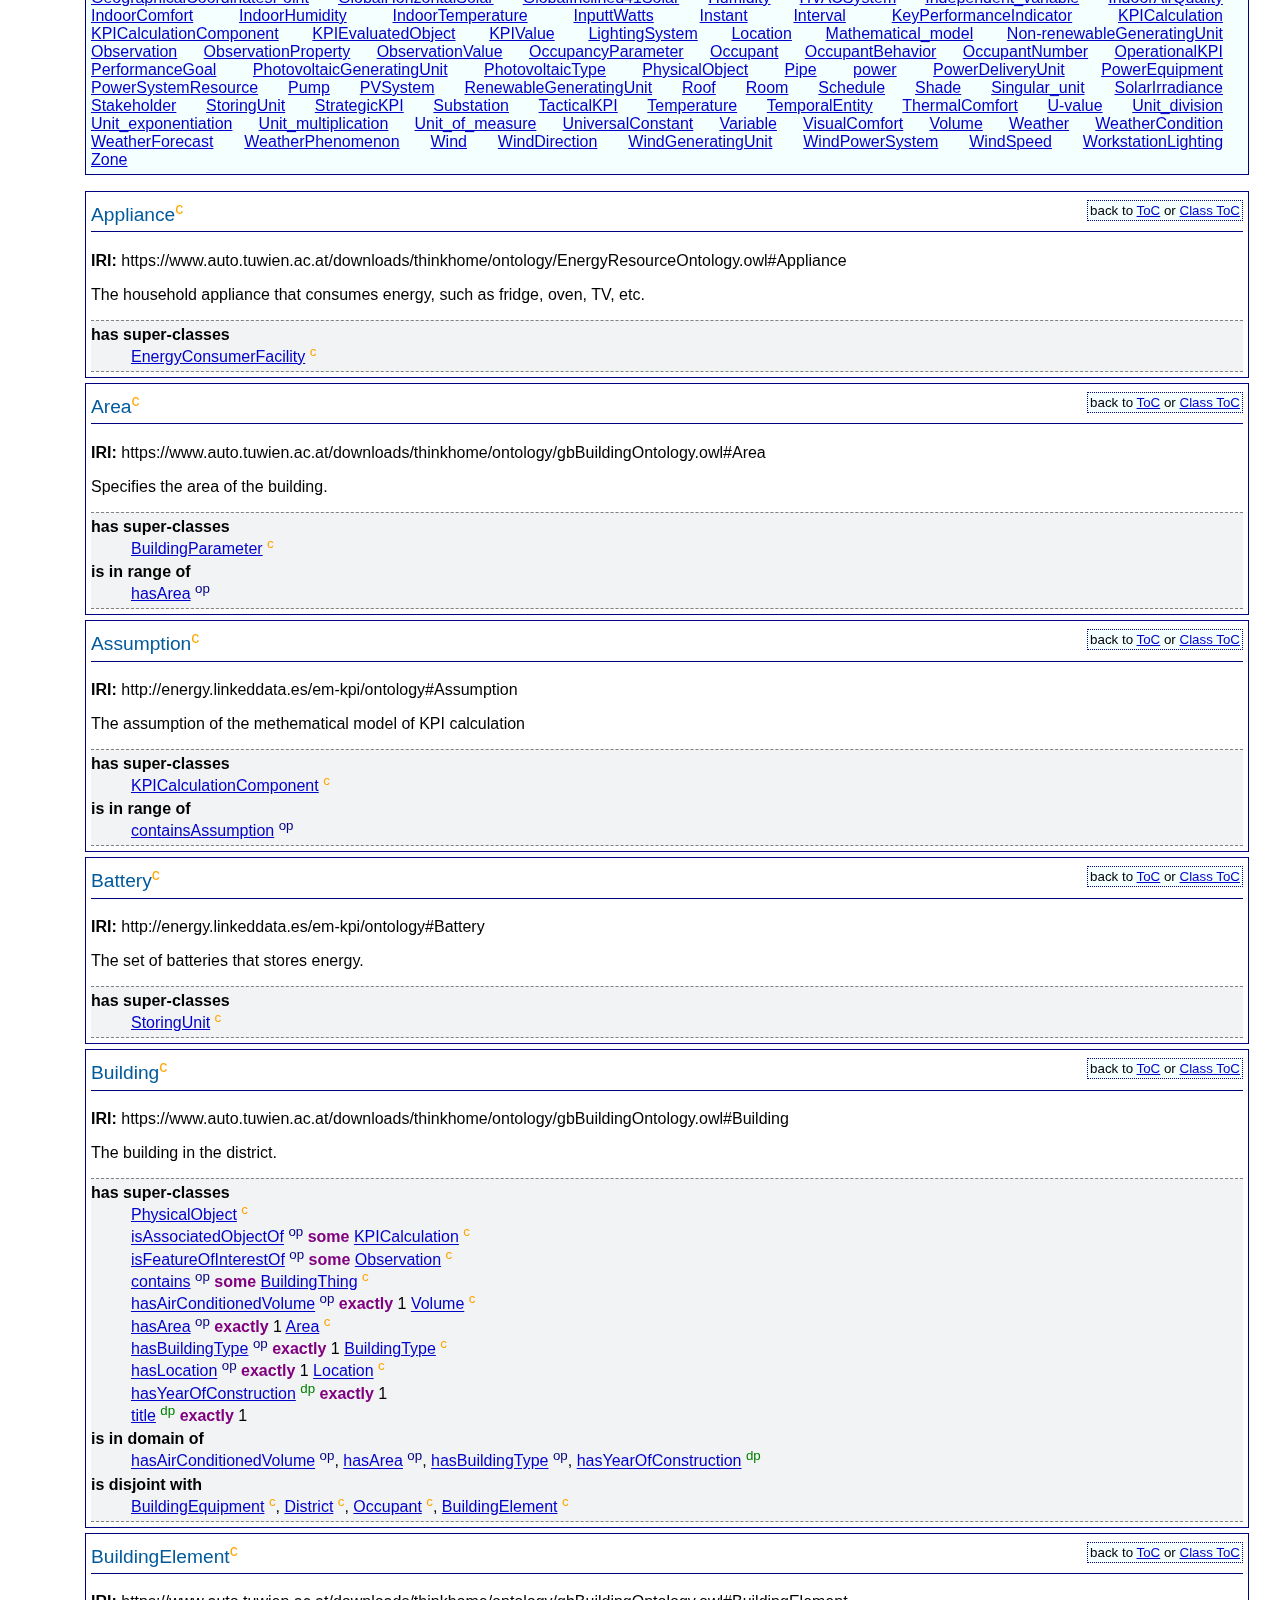
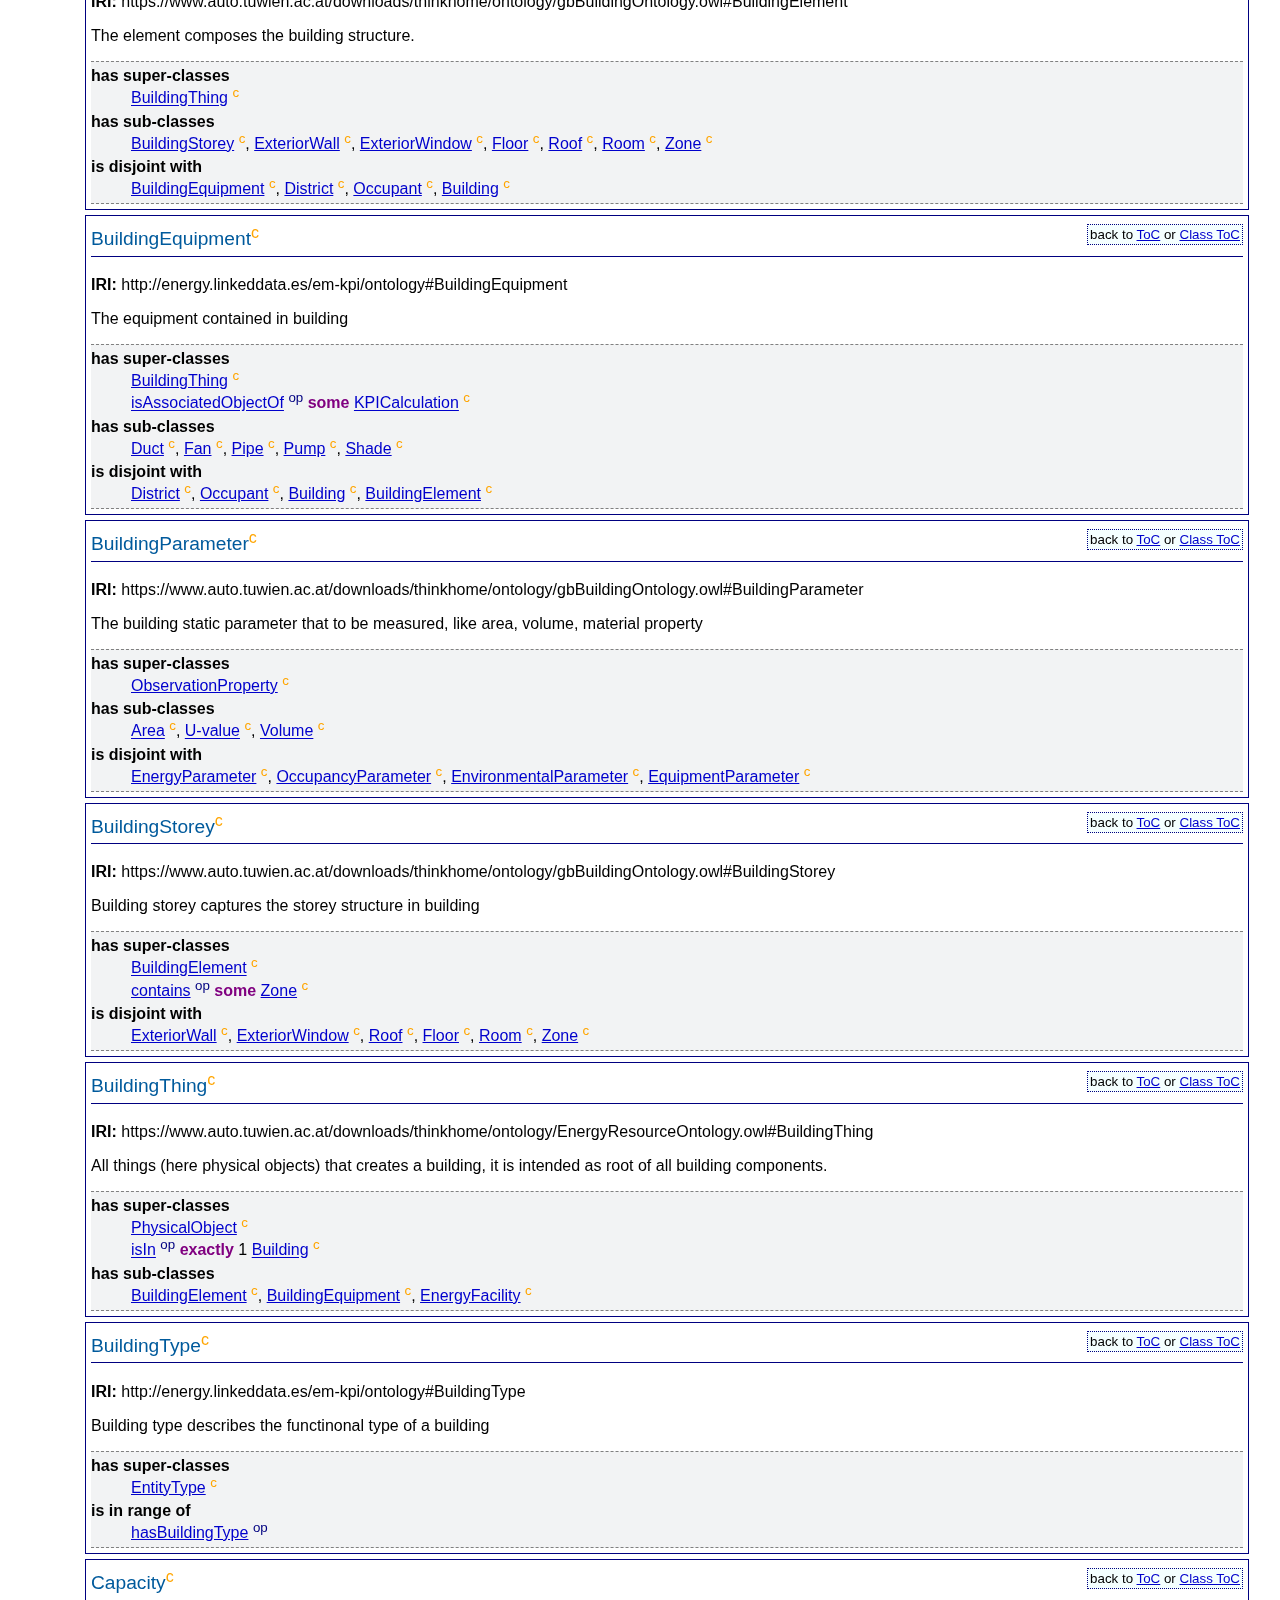
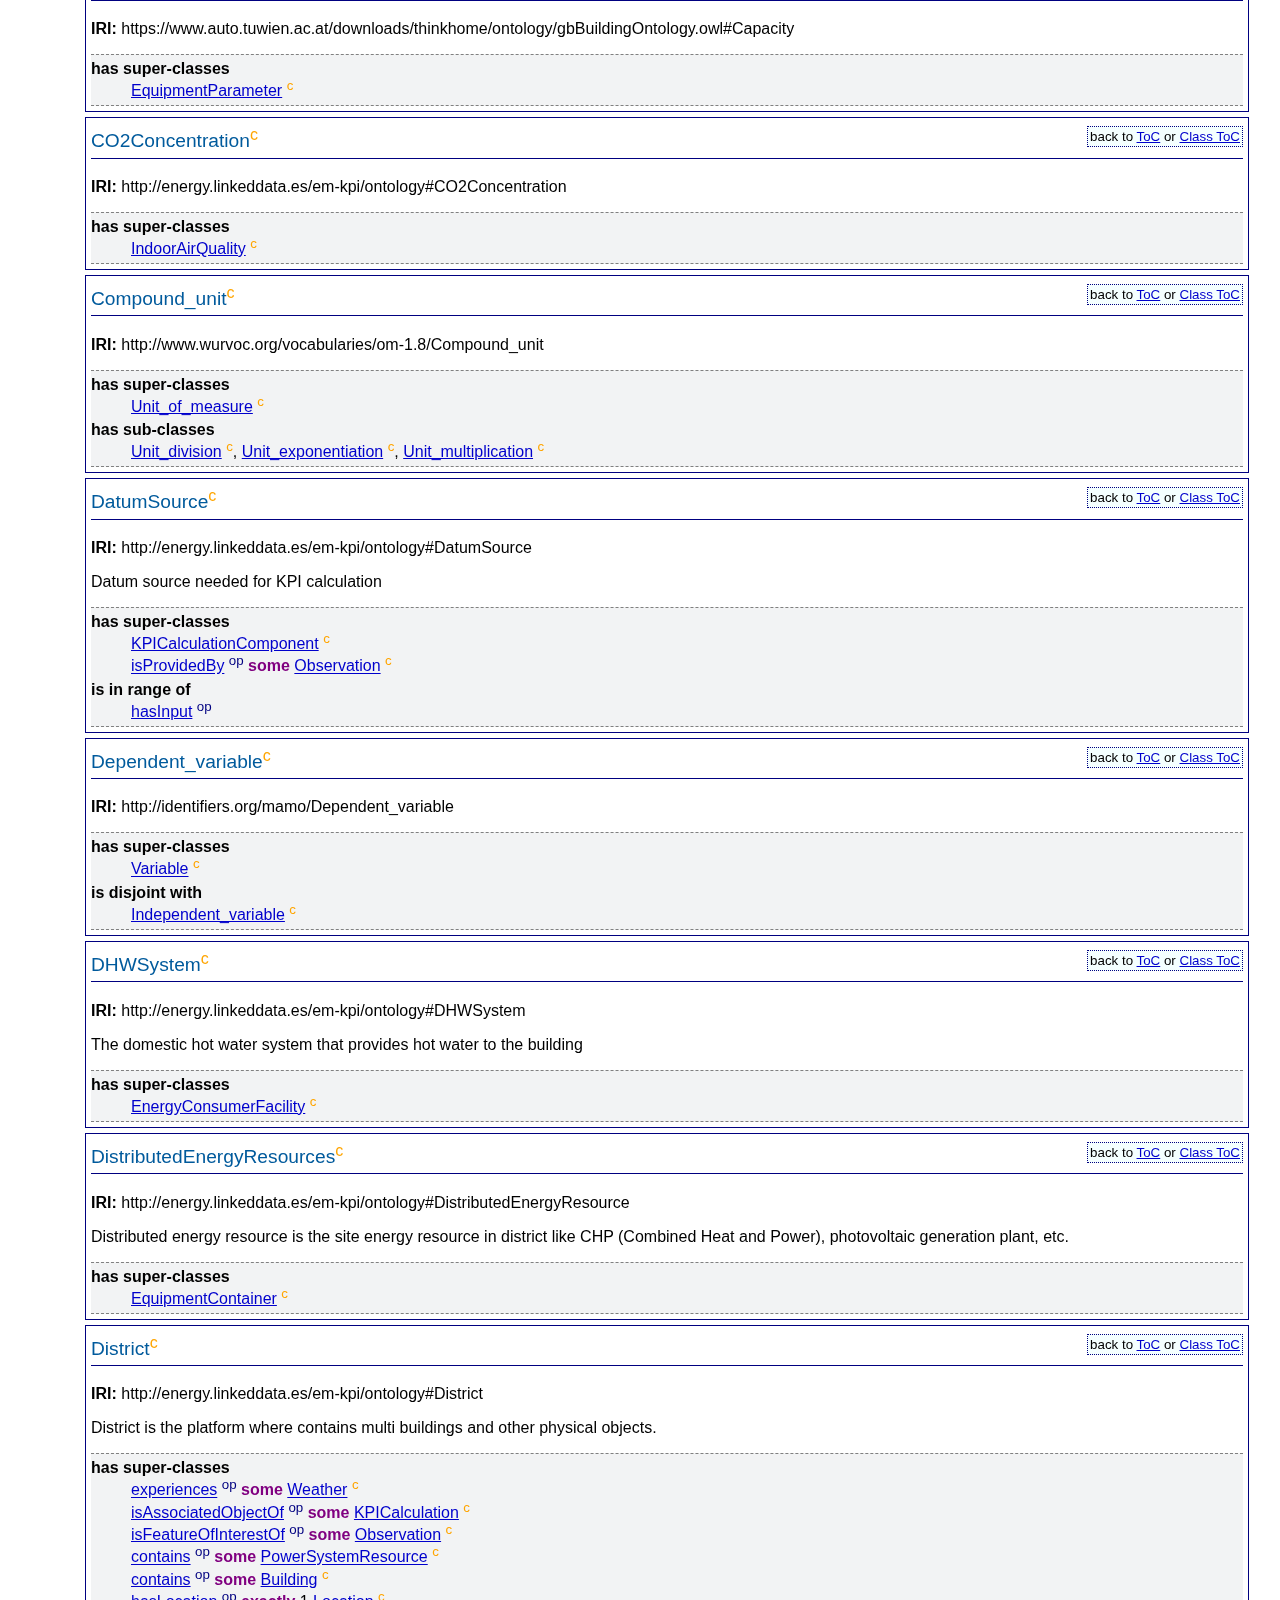
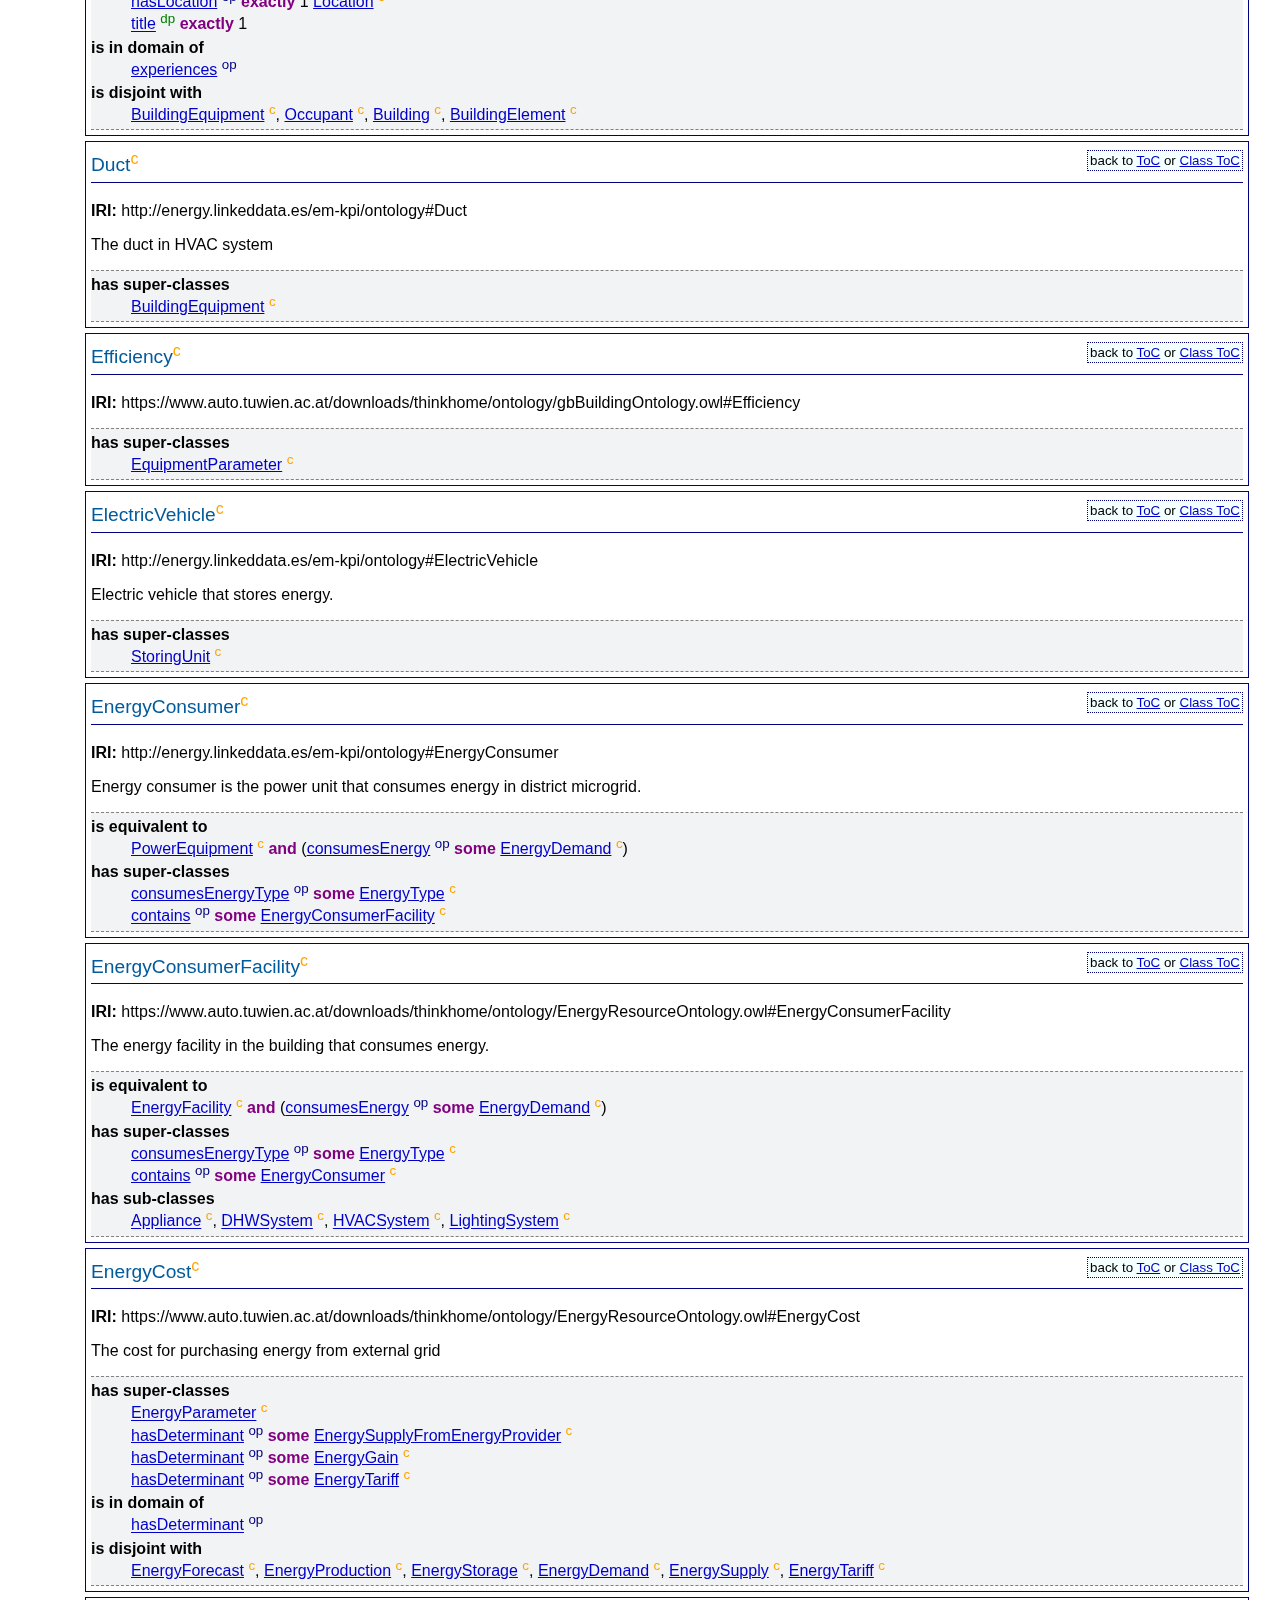
==== commit b7246a9e: "Making the path relative." ====
--- a/OnToology/vocab/em-kpi-1_1.owl/documentation/index-en.html
+++ b/OnToology/vocab/em-kpi-1_1.owl/documentation/index-en.html
@@ -51,9 +51,9 @@
 
 <body resource="http://energy.linkeddata.es/em-kpi/ontology" typeOf="owl:Ontology schema:TechArticle">
 <span resource="" typeOf="foaf:Document schema:WebPage">
-<span property="dc:created schema:dateCreated" content="30/11/2016"></span>
+<span property="dc:created schema:dateCreated" content="07/07/2017"></span>
 <span property="dc:isVersionOf prov:specializationOf" resource="http://energy.linkeddata.es/em-kpi/ontology/1.1"></span>
-<span property="dc:contributor prov:wasAttributedTo schema:contributor" resource="http://purl.org/net/dgarijo"></span>
+<span property="dc:contributor prov:wasAttributedTo schema:contributor" resource="http://id.nandana.org/card#me"></span>
 </span>
 <div class="container"><div class="head">
 <div style="float:right">language <a href="index-en.html"><b>en</b></a> </div>
@@ -62,9 +62,9 @@
 <h2>Release  07/07/2017</h2>
 <dl>
 <dt>This version:</dt>
-<dd><a href="http://energy.linkeddata.es/em-kpi/ontology/1.1">http://energy.linkeddata.es/em-kpi/ontology/1.1</a></dd>
+<dd><a href="1.1/">http://energy.linkeddata.es/em-kpi/ontology/1.1</a></dd>
 </dl><dl><dt>Latest version:</dt>
-<dd><a href="http://energy.linkeddata.es/em-kpi/ontology/1.1">http://energy.linkeddata.es/em-kpi/ontology/1.1</a></dd>
+<dd><a href="1.1/">http://energy.linkeddata.es/em-kpi/ontology/1.1</a></dd>
 </dl><dt>Revision:</dt>
 <dd property="schema:version">1.1</dd>
 <dl><dt>Authors:</dt>
@@ -77,7 +77,7 @@
 
 <dl><dt>Publisher:</dt>
 <dd><a property="dc:publisher schema:publisher prov:wasAttributedTo" resource="null" href="null">Universidad Politécnica de Madrid</a>, (<a href="https://www.upm.es/">https://www.upm.es/</a>)</dd></dl>
-<dl><dt>Download serialization:</dt><dd><span><a href="ontology.n3" target="_blank"><img src="https://img.shields.io/badge/Format-N_Triples-blue.svg" alt="N-Triples"></img></a> </span><span><a href="ontology.xml" target="_blank"><img src="https://img.shields.io/badge/Format-RDF/XML-blue.svg" alt="RDF/XML"></img></a> </span><span><a href="ontology.ttl" target="_blank"><img src="https://img.shields.io/badge/Format-TTL-blue.svg" alt="TTL"></img></a> </span></dd></dl><dl><dt>License: </dt><dd><a rel="license" href="http://creativecommons.org/licenses/by-nc-sa/4.0/" target="_blank"><img src ="https://img.shields.io/badge/License-CC%20BY--NC--SA%204.0-lightgrey.svg" alt="CC BY-NC-SA 4.0"></img></a>
+<dl><dt>Download serialization:</dt><dd><span><a href="ontology.nt" target="_blank"><img src="https://img.shields.io/badge/Format-N_Triples-blue.svg" alt="N-Triples"></img></a> </span><span><a href="ontology.xml" target="_blank"><img src="https://img.shields.io/badge/Format-RDF/XML-blue.svg" alt="RDF/XML"></img></a> </span><span><a href="ontology.ttl" target="_blank"><img src="https://img.shields.io/badge/Format-TTL-blue.svg" alt="TTL"></img></a> </span></dd></dl><dl><dt>License: </dt><dd><a rel="license" href="http://creativecommons.org/licenses/by-nc-sa/4.0/" target="_blank"><img src ="https://img.shields.io/badge/License-CC%20BY--NC--SA%204.0-lightgrey.svg" alt="CC BY-NC-SA 4.0"></img></a>
 <span property="dc:license" resource="https://creativecommons.org/licenses/by-nc/3.0/">CC BY-NC-SA 4.0</span>
 <a property="dc:rights" href="https://creativecommons.org/licenses/by-nc/3.0/" rel="license" target="_blank">
 </a>
